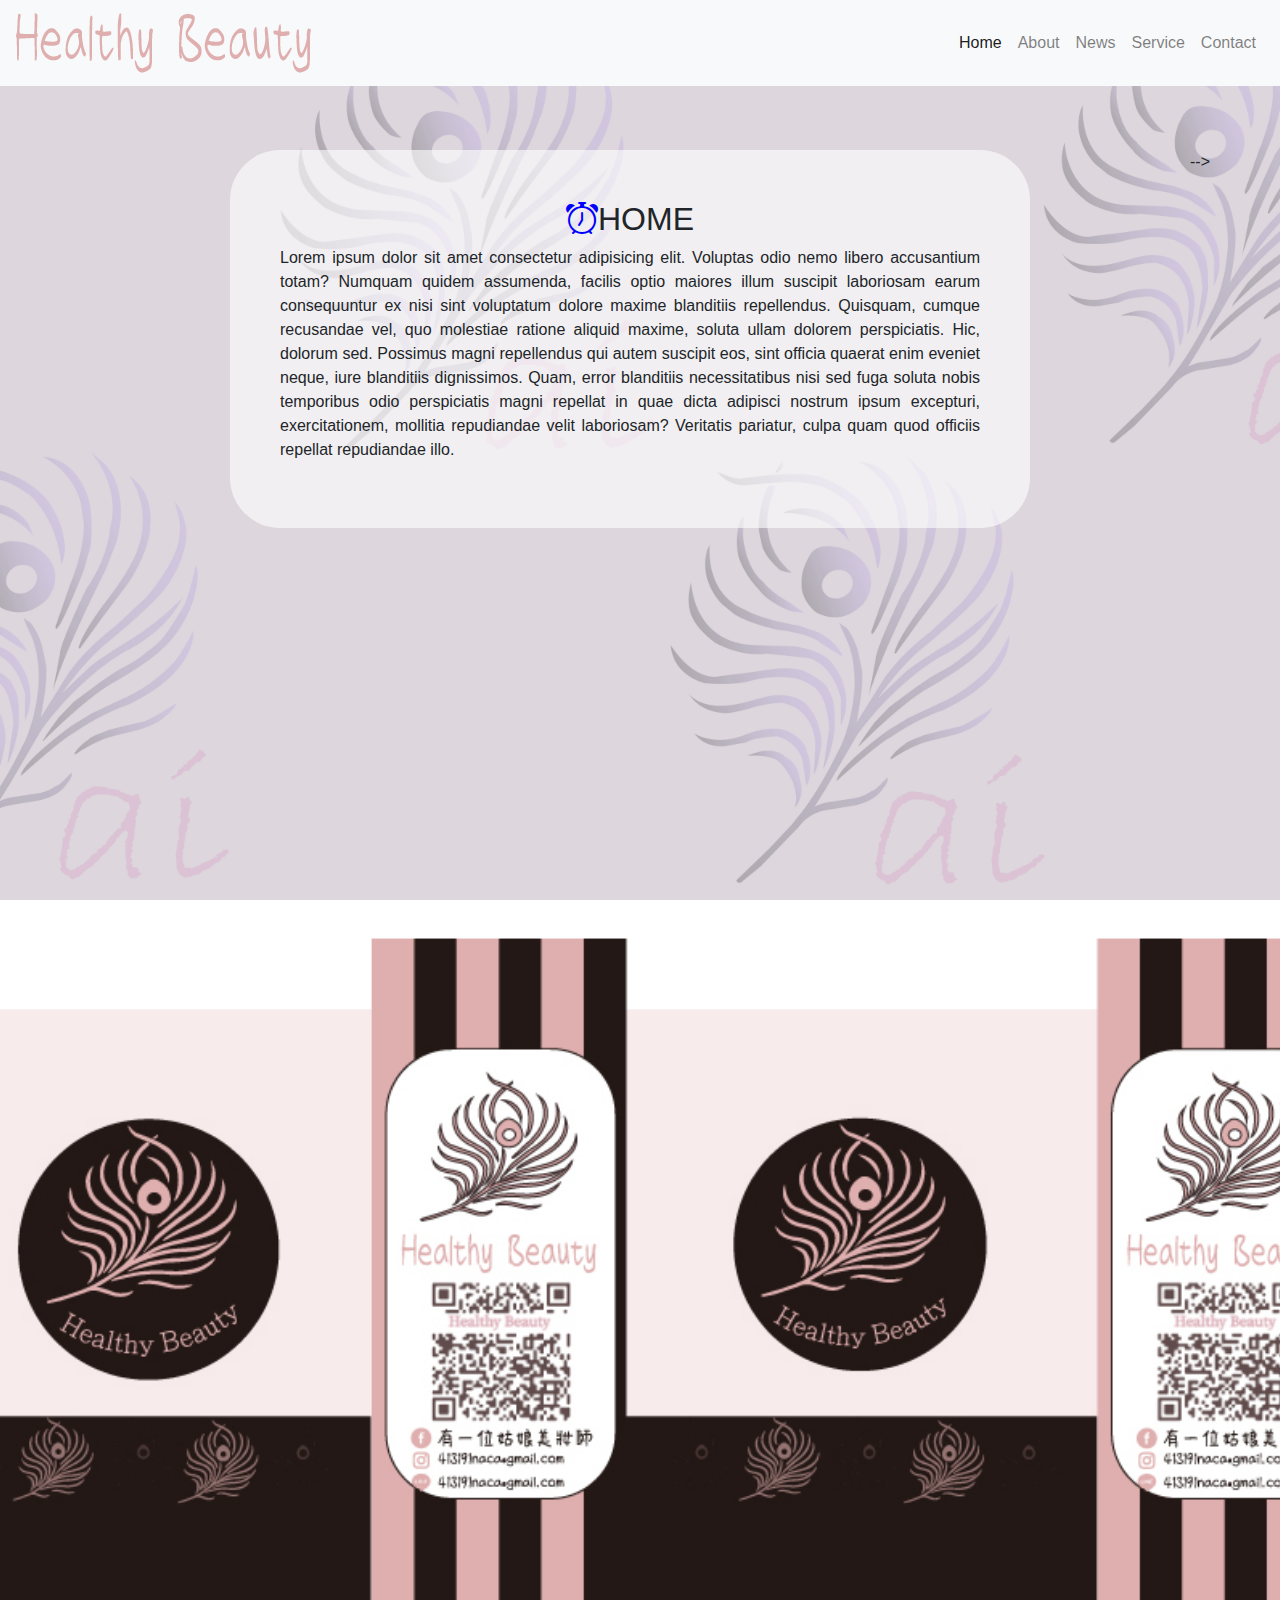
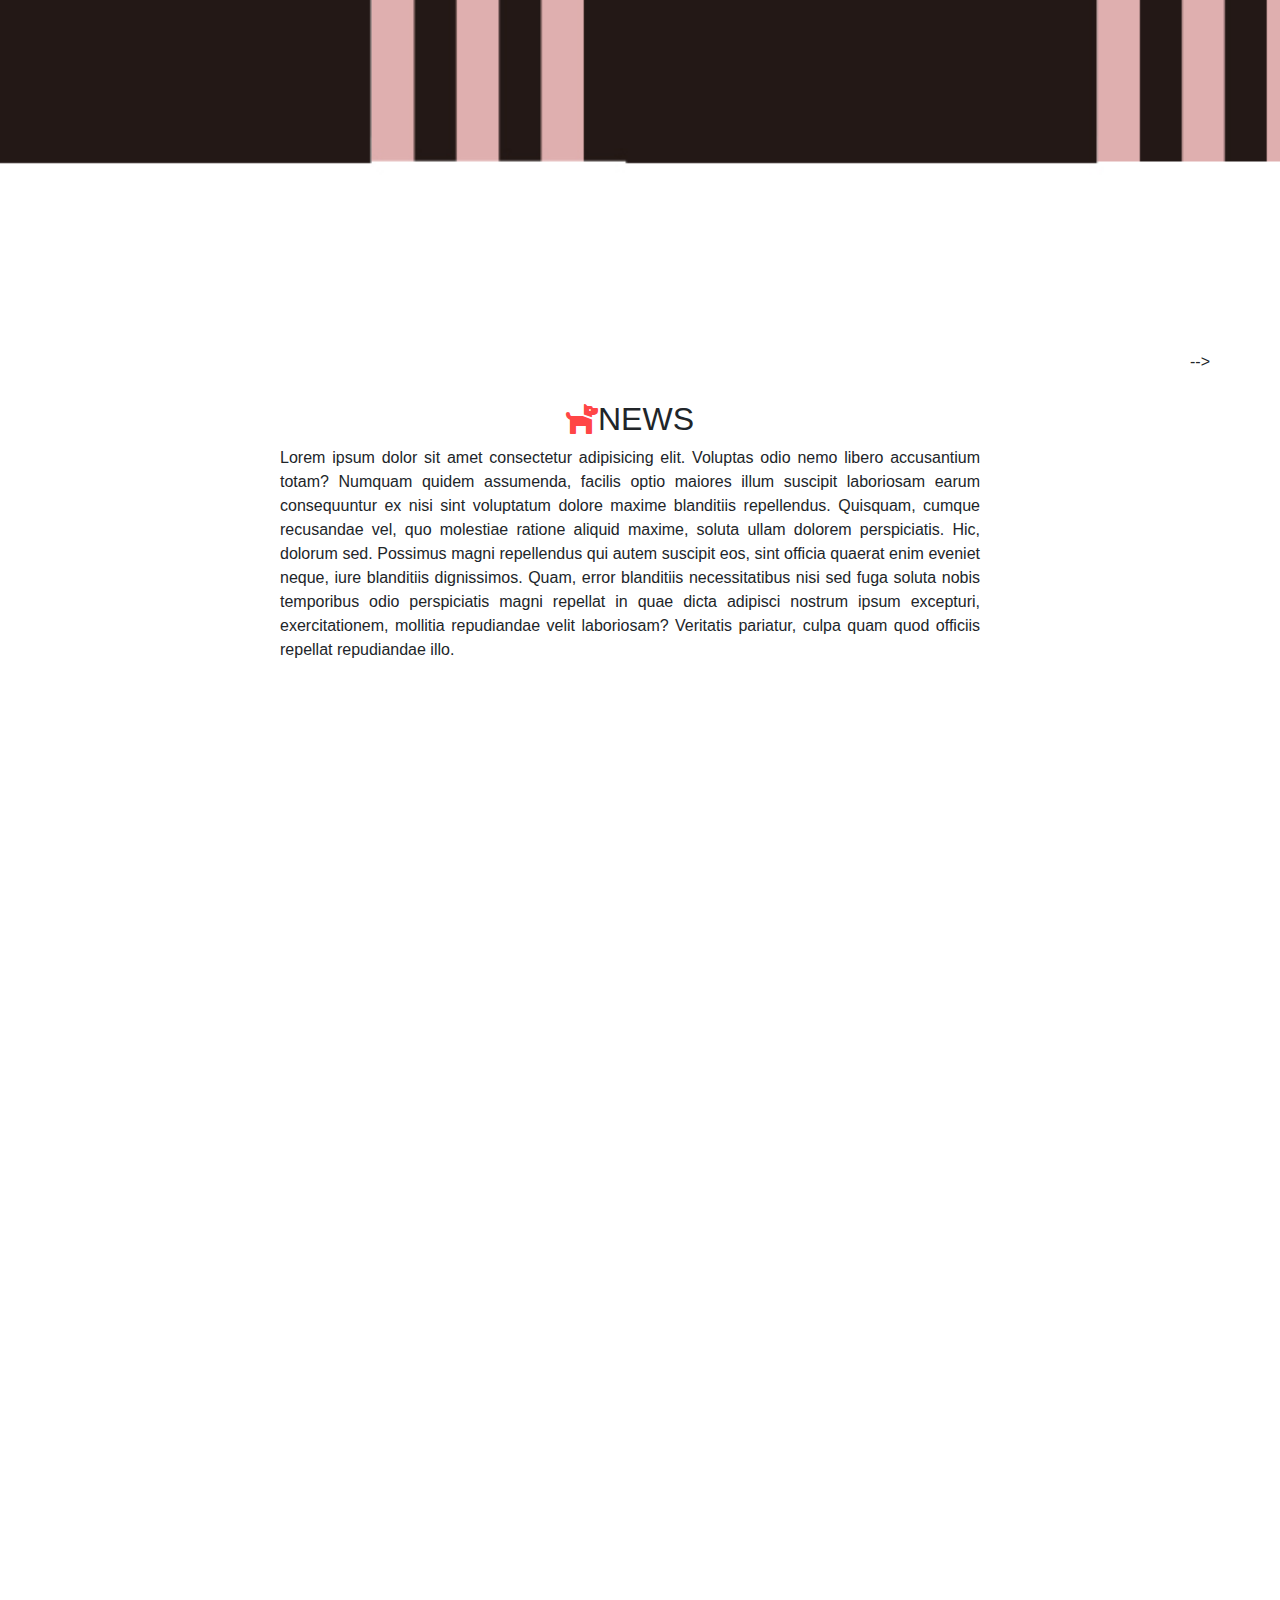
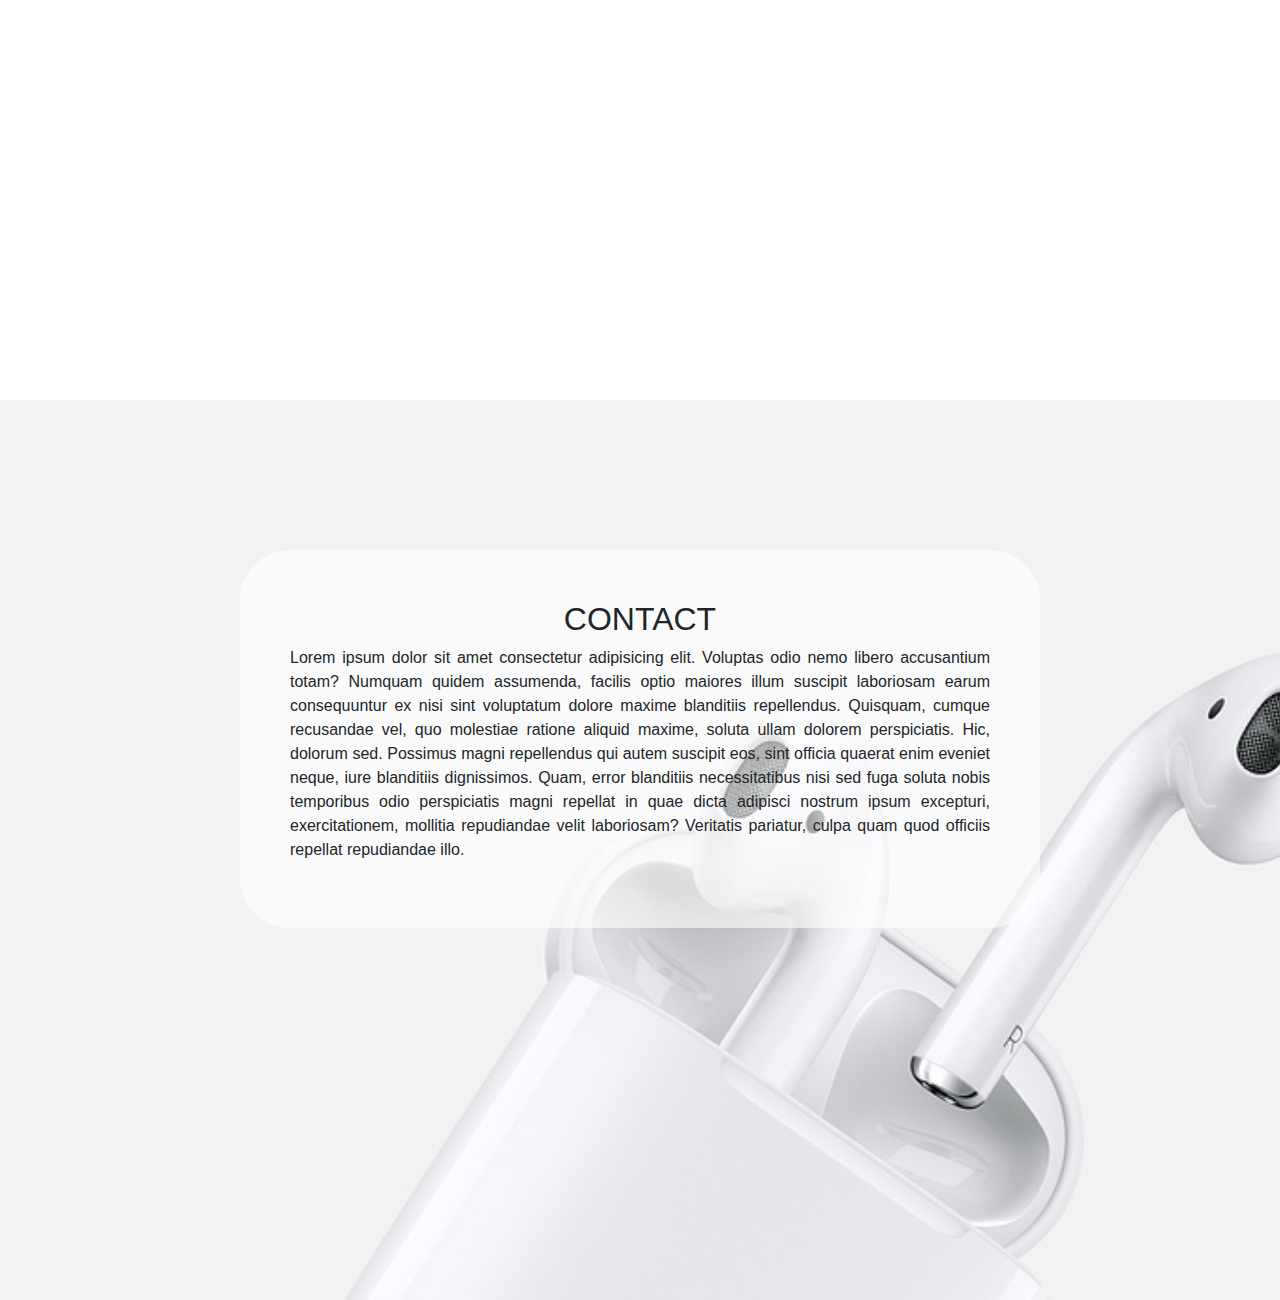
==== index.html @ b9fa12f3 "20240617v1" ====
<!DOCTYPE html>
<html lang="en">

<head>
    <meta charset="UTF-8">
    <meta name="viewport" content="width=device-width, initial-scale=1.0">
    <meta http-equiv="X-UA-Compatible" content="ie=edge">
    <title>Document</title>
    <link rel="stylesheet" href="./css/bootstrap-4.0.0.css">
    <!-- bs icon -->
    <link rel="stylesheet" href="https://cdn.jsdelivr.net/npm/bootstrap-icons@1.11.3/font/bootstrap-icons.min.css">
    <!-- fontawesome icon -->
    <link rel="stylesheet" href="./fontawesome-free-5.7.2-web/css/all.css">
    <link rel="stylesheet" href="./css/index.css">
</head>

<body>
    <!-- 導覽列 -->
    <nav class="navbar navbar-expand-lg navbar-light bg-light fixed-top">
        <a class="navbar-brand js-scroll-trigger" href="#home">
            <img src="./images/logo.png" alt="">
        </a>
        <button class="navbar-toggler" type="button" data-toggle="collapse" data-target="#navbarNav" aria-controls="navbarNav" aria-expanded="false"
            aria-label="Toggle navigation">
            <span class="navbar-toggler-icon"></span>
        </button>
        <div class="collapse navbar-collapse" id="navbarNav">
            <!-- 
                mr-auto(靠左=>預設值)
                ml-auto(靠右)
                mx-auto(置中)
             -->
            <ul class="navbar-nav ml-auto">
                <li class="nav-item active">
                    <a class="nav-link js-scroll-trigger" href="#home">Home <span class="sr-only">(current)</span></a>
                </li>
                <li class="nav-item">
                    <a class="nav-link js-scroll-trigger" href="#about">About</a>
                </li>
                <li class="nav-item">
                    <a class="nav-link js-scroll-trigger" href="#news">News</a>
                </li>
                <li class="nav-item">
                    <a class="nav-link js-scroll-trigger" href="#service">Service</a>
                </li>
                <li class="nav-item">
                    <a class="nav-link js-scroll-trigger" href="#contact">Contact</a>
                </li>
            </ul>
        </div>
    </nav>

    <!-- 選單各區內容 -->
    <!-- HOME -->
    <section id="home">
        <div class="container">
            <div class="row">
                <div class="txt-bg">
                    <h2><i class="bi bi-alarm"></i>HOME</h2>
                    <p>Lorem ipsum dolor sit amet consectetur adipisicing elit. Voluptas odio nemo libero accusantium totam?
                        Numquam quidem assumenda, facilis optio maiores illum suscipit laboriosam earum consequuntur ex nisi
                        sint voluptatum dolore maxime blanditiis repellendus. Quisquam, cumque recusandae vel, quo molestiae
                        ratione aliquid maxime, soluta ullam dolorem perspiciatis. Hic, dolorum sed. Possimus magni repellendus
                        qui autem suscipit eos, sint officia quaerat enim eveniet neque, iure blanditiis dignissimos. Quam,
                        error blanditiis necessitatibus nisi sed fuga soluta nobis temporibus odio perspiciatis magni repellat
                        in quae dicta adipisci nostrum ipsum excepturi, exercitationem, mollitia repudiandae velit laboriosam?
                        Veritatis pariatur, culpa quam quod officiis repellat repudiandae illo.</p>
                </div> -->
            </div>
        </div>
    </section>
    <!-- ABOUT -->
    <section id="about">
        <div class="imgbox">
            <img src="./img/p1.jpg" alt="">
        </div>
        <div class="container">
            <div class="row">
                <!--div class="txt-bg">
                    <h2>about<i class="bi bi-umbrella"></i>ABOUT</h2>
                    <p>Lorem ipsum dolor sit amet consectetur adipisicing elit. Voluptas odio nemo libero accusantium totam? Numquam quidem assumenda, facilis optio maiores illum suscipit laboriosam earum consequuntur ex nisi sint voluptatum dolore maxime blanditiis repellendus. Quisquam, cumque recusandae vel, quo molestiae ratione aliquid maxime, soluta ullam dolorem perspiciatis. Hic, dolorum sed. Possimus magni repellendus qui autem suscipit eos, sint officia quaerat enim eveniet neque, iure blanditiis dignissimos. Quam, error blanditiis necessitatibus nisi sed fuga soluta nobis temporibus odio perspiciatis magni repellat in quae dicta adipisci nostrum ipsum excepturi, exercitationem, mollitia repudiandae velit laboriosam? Veritatis pariatur, culpa quam quod officiis repellat repudiandae illo.</p>
                </div> -->
            </div>
        </div>
    </section>
    <!-- NEWS -->
    <section id="news">
        <div class="container">
            <div class="row">
                <!-- 行內樣式 -->
                <div class="txt-bg">
                    <h2><i class="fas fa-dog" style="color: rgb(255, 70, 70);"></i>NEWS</h2>
                    <p>Lorem ipsum dolor sit amet consectetur adipisicing elit. Voluptas odio nemo libero accusantium totam?
                        Numquam quidem assumenda, facilis optio maiores illum suscipit laboriosam earum consequuntur ex nisi
                        sint voluptatum dolore maxime blanditiis repellendus. Quisquam, cumque recusandae vel, quo molestiae
                        ratione aliquid maxime, soluta ullam dolorem perspiciatis. Hic, dolorum sed. Possimus magni repellendus
                        qui autem suscipit eos, sint officia quaerat enim eveniet neque, iure blanditiis dignissimos. Quam,
                        error blanditiis necessitatibus nisi sed fuga soluta nobis temporibus odio perspiciatis magni repellat
                        in quae dicta adipisci nostrum ipsum excepturi, exercitationem, mollitia repudiandae velit laboriosam?
                        Veritatis pariatur, culpa quam quod officiis repellat repudiandae illo.</p>
                </div> -->
            </div>
        </div>
    </section>
    <!-- SERVICE -->
    <section id="Service">
        <div class="imgbox">
            <img src="./img/p3.jpg" alt="">
        </div>
        <div class="container">
            <div class="row">
                 <!--div class="txt-bg">
                    <h2>about<i class="bi bi-umbrella"></i>ABOUT</h2>
                    <p>Lorem ipsum dolor sit amet consectetur adipisicing elit. Voluptas odio nemo libero accusantium totam? Numquam quidem assumenda, facilis optio maiores illum suscipit laboriosam earum consequuntur ex nisi sint voluptatum dolore maxime blanditiis repellendus. Quisquam, cumque recusandae vel, quo molestiae ratione aliquid maxime, soluta ullam dolorem perspiciatis. Hic, dolorum sed. Possimus magni repellendus qui autem suscipit eos, sint officia quaerat enim eveniet neque, iure blanditiis dignissimos. Quam, error blanditiis necessitatibus nisi sed fuga soluta nobis temporibus odio perspiciatis magni repellat in quae dicta adipisci nostrum ipsum excepturi, exercitationem, mollitia repudiandae velit laboriosam? Veritatis pariatur, culpa quam quod officiis repellat repudiandae illo.</p>
                </div> -->
            </div>
        </div>
    </section>
    <!--CONTACT -->
                <section id="contact">
                    <div class="container">
                        <div class="row">
                            <div class="txt-bg">
                                <h2>CONTACT</h2>
                                <p>Lorem ipsum dolor sit amet consectetur adipisicing elit. Voluptas odio nemo libero accusantium
                                    totam? Numquam quidem assumenda, facilis optio maiores illum suscipit laboriosam earum
                                    consequuntur ex nisi sint voluptatum dolore maxime blanditiis repellendus. Quisquam,
                                    cumque recusandae vel, quo molestiae ratione aliquid maxime, soluta ullam dolorem perspiciatis.
                                    Hic, dolorum sed. Possimus magni repellendus qui autem suscipit eos, sint officia quaerat
                                    enim eveniet neque, iure blanditiis dignissimos. Quam, error blanditiis necessitatibus
                                    nisi sed fuga soluta nobis temporibus odio perspiciatis magni repellat in quae dicta
                                    adipisci nostrum ipsum excepturi, exercitationem, mollitia repudiandae velit laboriosam?
                                    Veritatis pariatur, culpa quam quod officiis repellat repudiandae illo.</p>
                            </div>
                        </div>
                    </div>
                </section>




                <!-- jQuery主程式 -->
                <script src="./js/jquery-3.2.1.min.js"></script>
                <!-- 捲動主程式 -->
                <script src="./js/freelancer.min.js"></script>
                <!-- 轉場主程式 -->
                <script src="./js/jquery.easing.min.js"></script>

                <!-- bs主程式 -->
                <script src="./js/bootstrap-4.0.0.js"></script>
                <script src="./js/popper.min.js"></script>

</body>

</html>
---- fontawesome-free-5.7.2-web/css/all.css ----
.fa,
.fas,
.far,
.fal,
.fab {
  -moz-osx-font-smoothing: grayscale;
  -webkit-font-smoothing: antialiased;
  display: inline-block;
  font-style: normal;
  font-variant: normal;
  text-rendering: auto;
  line-height: 1; }

.fa-lg {
  font-size: 1.33333em;
  line-height: 0.75em;
  vertical-align: -.0667em; }

.fa-xs {
  font-size: .75em; }

.fa-sm {
  font-size: .875em; }

.fa-1x {
  font-size: 1em; }

.fa-2x {
  font-size: 2em; }

.fa-3x {
  font-size: 3em; }

.fa-4x {
  font-size: 4em; }

.fa-5x {
  font-size: 5em; }

.fa-6x {
  font-size: 6em; }

.fa-7x {
  font-size: 7em; }

.fa-8x {
  font-size: 8em; }

.fa-9x {
  font-size: 9em; }

.fa-10x {
  font-size: 10em; }

.fa-fw {
  text-align: center;
  width: 1.25em; }

.fa-ul {
  list-style-type: none;
  margin-left: 2.5em;
  padding-left: 0; }
  .fa-ul > li {
    position: relative; }

.fa-li {
  left: -2em;
  position: absolute;
  text-align: center;
  width: 2em;
  line-height: inherit; }

.fa-border {
  border: solid 0.08em #eee;
  border-radius: .1em;
  padding: .2em .25em .15em; }

.fa-pull-left {
  float: left; }

.fa-pull-right {
  float: right; }

.fa.fa-pull-left,
.fas.fa-pull-left,
.far.fa-pull-left,
.fal.fa-pull-left,
.fab.fa-pull-left {
  margin-right: .3em; }

.fa.fa-pull-right,
.fas.fa-pull-right,
.far.fa-pull-right,
.fal.fa-pull-right,
.fab.fa-pull-right {
  margin-left: .3em; }

.fa-spin {
  -webkit-animation: fa-spin 2s infinite linear;
          animation: fa-spin 2s infinite linear; }

.fa-pulse {
  -webkit-animation: fa-spin 1s infinite steps(8);
          animation: fa-spin 1s infinite steps(8); }

@-webkit-keyframes fa-spin {
  0% {
    -webkit-transform: rotate(0deg);
            transform: rotate(0deg); }
  100% {
    -webkit-transform: rotate(360deg);
            transform: rotate(360deg); } }

@keyframes fa-spin {
  0% {
    -webkit-transform: rotate(0deg);
            transform: rotate(0deg); }
  100% {
    -webkit-transform: rotate(360deg);
            transform: rotate(360deg); } }

.fa-rotate-90 {
  -ms-filter: "progid:DXImageTransform.Microsoft.BasicImage(rotation=1)";
  -webkit-transform: rotate(90deg);
          transform: rotate(90deg); }

.fa-rotate-180 {
  -ms-filter: "progid:DXImageTransform.Microsoft.BasicImage(rotation=2)";
  -webkit-transform: rotate(180deg);
          transform: rotate(180deg); }

.fa-rotate-270 {
  -ms-filter: "progid:DXImageTransform.Microsoft.BasicImage(rotation=3)";
  -webkit-transform: rotate(270deg);
          transform: rotate(270deg); }

.fa-flip-horizontal {
  -ms-filter: "progid:DXImageTransform.Microsoft.BasicImage(rotation=0, mirror=1)";
  -webkit-transform: scale(-1, 1);
          transform: scale(-1, 1); }

.fa-flip-vertical {
  -ms-filter: "progid:DXImageTransform.Microsoft.BasicImage(rotation=2, mirror=1)";
  -webkit-transform: scale(1, -1);
          transform: scale(1, -1); }

.fa-flip-both, .fa-flip-horizontal.fa-flip-vertical {
  -ms-filter: "progid:DXImageTransform.Microsoft.BasicImage(rotation=2, mirror=1)";
  -webkit-transform: scale(-1, -1);
          transform: scale(-1, -1); }

:root .fa-rotate-90,
:root .fa-rotate-180,
:root .fa-rotate-270,
:root .fa-flip-horizontal,
:root .fa-flip-vertical,
:root .fa-flip-both {
  -webkit-filter: none;
          filter: none; }

.fa-stack {
  display: inline-block;
  height: 2em;
  line-height: 2em;
  position: relative;
  vertical-align: middle;
  width: 2.5em; }

.fa-stack-1x,
.fa-stack-2x {
  left: 0;
  position: absolute;
  text-align: center;
  width: 100%; }

.fa-stack-1x {
  line-height: inherit; }

.fa-stack-2x {
  font-size: 2em; }

.fa-inverse {
  color: #fff; }

/* Font Awesome uses the Unicode Private Use Area (PUA) to ensure screen
readers do not read off random characters that represent icons */
.fa-500px:before {
  content: "\f26e"; }

.fa-accessible-icon:before {
  content: "\f368"; }

.fa-accusoft:before {
  content: "\f369"; }

.fa-acquisitions-incorporated:before {
  content: "\f6af"; }

.fa-ad:before {
  content: "\f641"; }

.fa-address-book:before {
  content: "\f2b9"; }

.fa-address-card:before {
  content: "\f2bb"; }

.fa-adjust:before {
  content: "\f042"; }

.fa-adn:before {
  content: "\f170"; }

.fa-adobe:before {
  content: "\f778"; }

.fa-adversal:before {
  content: "\f36a"; }

.fa-affiliatetheme:before {
  content: "\f36b"; }

.fa-air-freshener:before {
  content: "\f5d0"; }

.fa-algolia:before {
  content: "\f36c"; }

.fa-align-center:before {
  content: "\f037"; }

.fa-align-justify:before {
  content: "\f039"; }

.fa-align-left:before {
  content: "\f036"; }

.fa-align-right:before {
  content: "\f038"; }

.fa-alipay:before {
  content: "\f642"; }

.fa-allergies:before {
  content: "\f461"; }

.fa-amazon:before {
  content: "\f270"; }

.fa-amazon-pay:before {
  content: "\f42c"; }

.fa-ambulance:before {
  content: "\f0f9"; }

.fa-american-sign-language-interpreting:before {
  content: "\f2a3"; }

.fa-amilia:before {
  content: "\f36d"; }

.fa-anchor:before {
  content: "\f13d"; }

.fa-android:before {
  content: "\f17b"; }

.fa-angellist:before {
  content: "\f209"; }

.fa-angle-double-down:before {
  content: "\f103"; }

.fa-angle-double-left:before {
  content: "\f100"; }

.fa-angle-double-right:before {
  content: "\f101"; }

.fa-angle-double-up:before {
  content: "\f102"; }

.fa-angle-down:before {
  content: "\f107"; }

.fa-angle-left:before {
  content: "\f104"; }

.fa-angle-right:before {
  content: "\f105"; }

.fa-angle-up:before {
  content: "\f106"; }

.fa-angry:before {
  content: "\f556"; }

.fa-angrycreative:before {
  content: "\f36e"; }

.fa-angular:before {
  content: "\f420"; }

.fa-ankh:before {
  content: "\f644"; }

.fa-app-store:before {
  content: "\f36f"; }

.fa-app-store-ios:before {
  content: "\f370"; }

.fa-apper:before {
  content: "\f371"; }

.fa-apple:before {
  content: "\f179"; }

.fa-apple-alt:before {
  content: "\f5d1"; }

.fa-apple-pay:before {
  content: "\f415"; }

.fa-archive:before {
  content: "\f187"; }

.fa-archway:before {
  content: "\f557"; }

.fa-arrow-alt-circle-down:before {
  content: "\f358"; }

.fa-arrow-alt-circle-left:before {
  content: "\f359"; }

.fa-arrow-alt-circle-right:before {
  content: "\f35a"; }

.fa-arrow-alt-circle-up:before {
  content: "\f35b"; }

.fa-arrow-circle-down:before {
  content: "\f0ab"; }

.fa-arrow-circle-left:before {
  content: "\f0a8"; }

.fa-arrow-circle-right:before {
  content: "\f0a9"; }

.fa-arrow-circle-up:before {
  content: "\f0aa"; }

.fa-arrow-down:before {
  content: "\f063"; }

.fa-arrow-left:before {
  content: "\f060"; }

.fa-arrow-right:before {
  content: "\f061"; }

.fa-arrow-up:before {
  content: "\f062"; }

.fa-arrows-alt:before {
  content: "\f0b2"; }

.fa-arrows-alt-h:before {
  content: "\f337"; }

.fa-arrows-alt-v:before {
  content: "\f338"; }

.fa-artstation:before {
  content: "\f77a"; }

.fa-assistive-listening-systems:before {
  content: "\f2a2"; }

.fa-asterisk:before {
  content: "\f069"; }

.fa-asymmetrik:before {
  content: "\f372"; }

.fa-at:before {
  content: "\f1fa"; }

.fa-atlas:before {
  content: "\f558"; }

.fa-atlassian:before {
  content: "\f77b"; }

.fa-atom:before {
  content: "\f5d2"; }

.fa-audible:before {
  content: "\f373"; }

.fa-audio-description:before {
  content: "\f29e"; }

.fa-autoprefixer:before {
  content: "\f41c"; }

.fa-avianex:before {
  content: "\f374"; }

.fa-aviato:before {
  content: "\f421"; }

.fa-award:before {
  content: "\f559"; }

.fa-aws:before {
  content: "\f375"; }

.fa-baby:before {
  content: "\f77c"; }

.fa-baby-carriage:before {
  content: "\f77d"; }

.fa-backspace:before {
  content: "\f55a"; }

.fa-backward:before {
  content: "\f04a"; }

.fa-bacon:before {
  content: "\f7e5"; }

.fa-balance-scale:before {
  content: "\f24e"; }

.fa-ban:before {
  content: "\f05e"; }

.fa-band-aid:before {
  content: "\f462"; }

.fa-bandcamp:before {
  content: "\f2d5"; }

.fa-barcode:before {
  content: "\f02a"; }

.fa-bars:before {
  content: "\f0c9"; }

.fa-baseball-ball:before {
  content: "\f433"; }

.fa-basketball-ball:before {
  content: "\f434"; }

.fa-bath:before {
  content: "\f2cd"; }

.fa-battery-empty:before {
  content: "\f244"; }

.fa-battery-full:before {
  content: "\f240"; }

.fa-battery-half:before {
  content: "\f242"; }

.fa-battery-quarter:before {
  content: "\f243"; }

.fa-battery-three-quarters:before {
  content: "\f241"; }

.fa-bed:before {
  content: "\f236"; }

.fa-beer:before {
  content: "\f0fc"; }

.fa-behance:before {
  content: "\f1b4"; }

.fa-behance-square:before {
  content: "\f1b5"; }

.fa-bell:before {
  content: "\f0f3"; }

.fa-bell-slash:before {
  content: "\f1f6"; }

.fa-bezier-curve:before {
  content: "\f55b"; }

.fa-bible:before {
  content: "\f647"; }

.fa-bicycle:before {
  content: "\f206"; }

.fa-bimobject:before {
  content: "\f378"; }

.fa-binoculars:before {
  content: "\f1e5"; }

.fa-biohazard:before {
  content: "\f780"; }

.fa-birthday-cake:before {
  content: "\f1fd"; }

.fa-bitbucket:before {
  content: "\f171"; }

.fa-bitcoin:before {
  content: "\f379"; }

.fa-bity:before {
  content: "\f37a"; }

.fa-black-tie:before {
  content: "\f27e"; }

.fa-blackberry:before {
  content: "\f37b"; }

.fa-blender:before {
  content: "\f517"; }

.fa-blender-phone:before {
  content: "\f6b6"; }

.fa-blind:before {
  content: "\f29d"; }

.fa-blog:before {
  content: "\f781"; }

.fa-blogger:before {
  content: "\f37c"; }

.fa-blogger-b:before {
  content: "\f37d"; }

.fa-bluetooth:before {
  content: "\f293"; }

.fa-bluetooth-b:before {
  content: "\f294"; }

.fa-bold:before {
  content: "\f032"; }

.fa-bolt:before {
  content: "\f0e7"; }

.fa-bomb:before {
  content: "\f1e2"; }

.fa-bone:before {
  content: "\f5d7"; }

.fa-bong:before {
  content: "\f55c"; }

.fa-book:before {
  content: "\f02d"; }

.fa-book-dead:before {
  content: "\f6b7"; }

.fa-book-medical:before {
  content: "\f7e6"; }

.fa-book-open:before {
  content: "\f518"; }

.fa-book-reader:before {
  content: "\f5da"; }

.fa-bookmark:before {
  content: "\f02e"; }

.fa-bowling-ball:before {
  content: "\f436"; }

.fa-box:before {
  content: "\f466"; }

.fa-box-open:before {
  content: "\f49e"; }

.fa-boxes:before {
  content: "\f468"; }

.fa-braille:before {
  content: "\f2a1"; }

.fa-brain:before {
  content: "\f5dc"; }

.fa-bread-slice:before {
  content: "\f7ec"; }

.fa-briefcase:before {
  content: "\f0b1"; }

.fa-briefcase-medical:before {
  content: "\f469"; }

.fa-broadcast-tower:before {
  content: "\f519"; }

.fa-broom:before {
  content: "\f51a"; }

.fa-brush:before {
  content: "\f55d"; }

.fa-btc:before {
  content: "\f15a"; }

.fa-bug:before {
  content: "\f188"; }

.fa-building:before {
  content: "\f1ad"; }

.fa-bullhorn:before {
  content: "\f0a1"; }

.fa-bullseye:before {
  content: "\f140"; }

.fa-burn:before {
  content: "\f46a"; }

.fa-buromobelexperte:before {
  content: "\f37f"; }

.fa-bus:before {
  content: "\f207"; }

.fa-bus-alt:before {
  content: "\f55e"; }

.fa-business-time:before {
  content: "\f64a"; }

.fa-buysellads:before {
  content: "\f20d"; }

.fa-calculator:before {
  content: "\f1ec"; }

.fa-calendar:before {
  content: "\f133"; }

.fa-calendar-alt:before {
  content: "\f073"; }

.fa-calendar-check:before {
  content: "\f274"; }

.fa-calendar-day:before {
  content: "\f783"; }

.fa-calendar-minus:before {
  content: "\f272"; }

.fa-calendar-plus:before {
  content: "\f271"; }

.fa-calendar-times:before {
  content: "\f273"; }

.fa-calendar-week:before {
  content: "\f784"; }

.fa-camera:before {
  content: "\f030"; }

.fa-camera-retro:before {
  content: "\f083"; }

.fa-campground:before {
  content: "\f6bb"; }

.fa-canadian-maple-leaf:before {
  content: "\f785"; }

.fa-candy-cane:before {
  content: "\f786"; }

.fa-cannabis:before {
  content: "\f55f"; }

.fa-capsules:before {
  content: "\f46b"; }

.fa-car:before {
  content: "\f1b9"; }

.fa-car-alt:before {
  content: "\f5de"; }

.fa-car-battery:before {
  content: "\f5df"; }

.fa-car-crash:before {
  content: "\f5e1"; }

.fa-car-side:before {
  content: "\f5e4"; }

.fa-caret-down:before {
  content: "\f0d7"; }

.fa-caret-left:before {
  content: "\f0d9"; }

.fa-caret-right:before {
  content: "\f0da"; }

.fa-caret-square-down:before {
  content: "\f150"; }

.fa-caret-square-left:before {
  content: "\f191"; }

.fa-caret-square-right:before {
  content: "\f152"; }

.fa-caret-square-up:before {
  content: "\f151"; }

.fa-caret-up:before {
  content: "\f0d8"; }

.fa-carrot:before {
  content: "\f787"; }

.fa-cart-arrow-down:before {
  content: "\f218"; }

.fa-cart-plus:before {
  content: "\f217"; }

.fa-cash-register:before {
  content: "\f788"; }

.fa-cat:before {
  content: "\f6be"; }

.fa-cc-amazon-pay:before {
  content: "\f42d"; }

.fa-cc-amex:before {
  content: "\f1f3"; }

.fa-cc-apple-pay:before {
  content: "\f416"; }

.fa-cc-diners-club:before {
  content: "\f24c"; }

.fa-cc-discover:before {
  content: "\f1f2"; }

.fa-cc-jcb:before {
  content: "\f24b"; }

.fa-cc-mastercard:before {
  content: "\f1f1"; }

.fa-cc-paypal:before {
  content: "\f1f4"; }

.fa-cc-stripe:before {
  content: "\f1f5"; }

.fa-cc-visa:before {
  content: "\f1f0"; }

.fa-centercode:before {
  content: "\f380"; }

.fa-centos:before {
  content: "\f789"; }

.fa-certificate:before {
  content: "\f0a3"; }

.fa-chair:before {
  content: "\f6c0"; }

.fa-chalkboard:before {
  content: "\f51b"; }

.fa-chalkboard-teacher:before {
  content: "\f51c"; }

.fa-charging-station:before {
  content: "\f5e7"; }

.fa-chart-area:before {
  content: "\f1fe"; }

.fa-chart-bar:before {
  content: "\f080"; }

.fa-chart-line:before {
  content: "\f201"; }

.fa-chart-pie:before {
  content: "\f200"; }

.fa-check:before {
  content: "\f00c"; }

.fa-check-circle:before {
  content: "\f058"; }

.fa-check-double:before {
  content: "\f560"; }

.fa-check-square:before {
  content: "\f14a"; }

.fa-cheese:before {
  content: "\f7ef"; }

.fa-chess:before {
  content: "\f439"; }

.fa-chess-bishop:before {
  content: "\f43a"; }

.fa-chess-board:before {
  content: "\f43c"; }

.fa-chess-king:before {
  content: "\f43f"; }

.fa-chess-knight:before {
  content: "\f441"; }

.fa-chess-pawn:before {
  content: "\f443"; }

.fa-chess-queen:before {
  content: "\f445"; }

.fa-chess-rook:before {
  content: "\f447"; }

.fa-chevron-circle-down:before {
  content: "\f13a"; }

.fa-chevron-circle-left:before {
  content: "\f137"; }

.fa-chevron-circle-right:before {
  content: "\f138"; }

.fa-chevron-circle-up:before {
  content: "\f139"; }

.fa-chevron-down:before {
  content: "\f078"; }

.fa-chevron-left:before {
  content: "\f053"; }

.fa-chevron-right:before {
  content: "\f054"; }

.fa-chevron-up:before {
  content: "\f077"; }

.fa-child:before {
  content: "\f1ae"; }

.fa-chrome:before {
  content: "\f268"; }

.fa-church:before {
  content: "\f51d"; }

.fa-circle:before {
  content: "\f111"; }

.fa-circle-notch:before {
  content: "\f1ce"; }

.fa-city:before {
  content: "\f64f"; }

.fa-clinic-medical:before {
  content: "\f7f2"; }

.fa-clipboard:before {
  content: "\f328"; }

.fa-clipboard-check:before {
  content: "\f46c"; }

.fa-clipboard-list:before {
  content: "\f46d"; }

.fa-clock:before {
  content: "\f017"; }

.fa-clone:before {
  content: "\f24d"; }

.fa-closed-captioning:before {
  content: "\f20a"; }

.fa-cloud:before {
  content: "\f0c2"; }

.fa-cloud-download-alt:before {
  content: "\f381"; }

.fa-cloud-meatball:before {
  content: "\f73b"; }

.fa-cloud-moon:before {
  content: "\f6c3"; }

.fa-cloud-moon-rain:before {
  content: "\f73c"; }

.fa-cloud-rain:before {
  content: "\f73d"; }

.fa-cloud-showers-heavy:before {
  content: "\f740"; }

.fa-cloud-sun:before {
  content: "\f6c4"; }

.fa-cloud-sun-rain:before {
  content: "\f743"; }

.fa-cloud-upload-alt:before {
  content: "\f382"; }

.fa-cloudscale:before {
  content: "\f383"; }

.fa-cloudsmith:before {
  content: "\f384"; }

.fa-cloudversify:before {
  content: "\f385"; }

.fa-cocktail:before {
  content: "\f561"; }

.fa-code:before {
  content: "\f121"; }

.fa-code-branch:before {
  content: "\f126"; }

.fa-codepen:before {
  content: "\f1cb"; }

.fa-codiepie:before {
  content: "\f284"; }

.fa-coffee:before {
  content: "\f0f4"; }

.fa-cog:before {
  content: "\f013"; }

.fa-cogs:before {
  content: "\f085"; }

.fa-coins:before {
  content: "\f51e"; }

.fa-columns:before {
  content: "\f0db"; }

.fa-comment:before {
  content: "\f075"; }

.fa-comment-alt:before {
  content: "\f27a"; }

.fa-comment-dollar:before {
  content: "\f651"; }

.fa-comment-dots:before {
  content: "\f4ad"; }

.fa-comment-medical:before {
  content: "\f7f5"; }

.fa-comment-slash:before {
  content: "\f4b3"; }

.fa-comments:before {
  content: "\f086"; }

.fa-comments-dollar:before {
  content: "\f653"; }

.fa-compact-disc:before {
  content: "\f51f"; }

.fa-compass:before {
  content: "\f14e"; }

.fa-compress:before {
  content: "\f066"; }

.fa-compress-arrows-alt:before {
  content: "\f78c"; }

.fa-concierge-bell:before {
  content: "\f562"; }

.fa-confluence:before {
  content: "\f78d"; }

.fa-connectdevelop:before {
  content: "\f20e"; }

.fa-contao:before {
  content: "\f26d"; }

.fa-cookie:before {
  content: "\f563"; }

.fa-cookie-bite:before {
  content: "\f564"; }

.fa-copy:before {
  content: "\f0c5"; }

.fa-copyright:before {
  content: "\f1f9"; }

.fa-couch:before {
  content: "\f4b8"; }

.fa-cpanel:before {
  content: "\f388"; }

.fa-creative-commons:before {
  content: "\f25e"; }

.fa-creative-commons-by:before {
  content: "\f4e7"; }

.fa-creative-commons-nc:before {
  content: "\f4e8"; }

.fa-creative-commons-nc-eu:before {
  content: "\f4e9"; }

.fa-creative-commons-nc-jp:before {
  content: "\f4ea"; }

.fa-creative-commons-nd:before {
  content: "\f4eb"; }

.fa-creative-commons-pd:before {
  content: "\f4ec"; }

.fa-creative-commons-pd-alt:before {
  content: "\f4ed"; }

.fa-creative-commons-remix:before {
  content: "\f4ee"; }

.fa-creative-commons-sa:before {
  content: "\f4ef"; }

.fa-creative-commons-sampling:before {
  content: "\f4f0"; }

.fa-creative-commons-sampling-plus:before {
  content: "\f4f1"; }

.fa-creative-commons-share:before {
  content: "\f4f2"; }

.fa-creative-commons-zero:before {
  content: "\f4f3"; }

.fa-credit-card:before {
  content: "\f09d"; }

.fa-critical-role:before {
  content: "\f6c9"; }

.fa-crop:before {
  content: "\f125"; }

.fa-crop-alt:before {
  content: "\f565"; }

.fa-cross:before {
  content: "\f654"; }

.fa-crosshairs:before {
  content: "\f05b"; }

.fa-crow:before {
  content: "\f520"; }

.fa-crown:before {
  content: "\f521"; }

.fa-crutch:before {
  content: "\f7f7"; }

.fa-css3:before {
  content: "\f13c"; }

.fa-css3-alt:before {
  content: "\f38b"; }

.fa-cube:before {
  content: "\f1b2"; }

.fa-cubes:before {
  content: "\f1b3"; }

.fa-cut:before {
  content: "\f0c4"; }

.fa-cuttlefish:before {
  content: "\f38c"; }

.fa-d-and-d:before {
  content: "\f38d"; }

.fa-d-and-d-beyond:before {
  content: "\f6ca"; }

.fa-dashcube:before {
  content: "\f210"; }

.fa-database:before {
  content: "\f1c0"; }

.fa-deaf:before {
  content: "\f2a4"; }

.fa-delicious:before {
  content: "\f1a5"; }

.fa-democrat:before {
  content: "\f747"; }

.fa-deploydog:before {
  content: "\f38e"; }

.fa-deskpro:before {
  content: "\f38f"; }

.fa-desktop:before {
  content: "\f108"; }

.fa-dev:before {
  content: "\f6cc"; }

.fa-deviantart:before {
  content: "\f1bd"; }

.fa-dharmachakra:before {
  content: "\f655"; }

.fa-dhl:before {
  content: "\f790"; }

.fa-diagnoses:before {
  content: "\f470"; }

.fa-diaspora:before {
  content: "\f791"; }

.fa-dice:before {
  content: "\f522"; }

.fa-dice-d20:before {
  content: "\f6cf"; }

.fa-dice-d6:before {
  content: "\f6d1"; }

.fa-dice-five:before {
  content: "\f523"; }

.fa-dice-four:before {
  content: "\f524"; }

.fa-dice-one:before {
  content: "\f525"; }

.fa-dice-six:before {
  content: "\f526"; }

.fa-dice-three:before {
  content: "\f527"; }

.fa-dice-two:before {
  content: "\f528"; }

.fa-digg:before {
  content: "\f1a6"; }

.fa-digital-ocean:before {
  content: "\f391"; }

.fa-digital-tachograph:before {
  content: "\f566"; }

.fa-directions:before {
  content: "\f5eb"; }

.fa-discord:before {
  content: "\f392"; }

.fa-discourse:before {
  content: "\f393"; }

.fa-divide:before {
  content: "\f529"; }

.fa-dizzy:before {
  content: "\f567"; }

.fa-dna:before {
  content: "\f471"; }

.fa-dochub:before {
  content: "\f394"; }

.fa-docker:before {
  content: "\f395"; }

.fa-dog:before {
  content: "\f6d3"; }

.fa-dollar-sign:before {
  content: "\f155"; }

.fa-dolly:before {
  content: "\f472"; }

.fa-dolly-flatbed:before {
  content: "\f474"; }

.fa-donate:before {
  content: "\f4b9"; }

.fa-door-closed:before {
  content: "\f52a"; }

.fa-door-open:before {
  content: "\f52b"; }

.fa-dot-circle:before {
  content: "\f192"; }

.fa-dove:before {
  content: "\f4ba"; }

.fa-download:before {
  content: "\f019"; }

.fa-draft2digital:before {
  content: "\f396"; }

.fa-drafting-compass:before {
  content: "\f568"; }

.fa-dragon:before {
  content: "\f6d5"; }

.fa-draw-polygon:before {
  content: "\f5ee"; }

.fa-dribbble:before {
  content: "\f17d"; }

.fa-dribbble-square:before {
  content: "\f397"; }

.fa-dropbox:before {
  content: "\f16b"; }

.fa-drum:before {
  content: "\f569"; }

.fa-drum-steelpan:before {
  content: "\f56a"; }

.fa-drumstick-bite:before {
  content: "\f6d7"; }

.fa-drupal:before {
  content: "\f1a9"; }

.fa-dumbbell:before {
  content: "\f44b"; }

.fa-dumpster:before {
  content: "\f793"; }

.fa-dumpster-fire:before {
  content: "\f794"; }

.fa-dungeon:before {
  content: "\f6d9"; }

.fa-dyalog:before {
  content: "\f399"; }

.fa-earlybirds:before {
  content: "\f39a"; }

.fa-ebay:before {
  content: "\f4f4"; }

.fa-edge:before {
  content: "\f282"; }

.fa-edit:before {
  content: "\f044"; }

.fa-egg:before {
  content: "\f7fb"; }

.fa-eject:before {
  content: "\f052"; }

.fa-elementor:before {
  content: "\f430"; }

.fa-ellipsis-h:before {
  content: "\f141"; }

.fa-ellipsis-v:before {
  content: "\f142"; }

.fa-ello:before {
  content: "\f5f1"; }

.fa-ember:before {
  content: "\f423"; }

.fa-empire:before {
  content: "\f1d1"; }

.fa-envelope:before {
  content: "\f0e0"; }

.fa-envelope-open:before {
  content: "\f2b6"; }

.fa-envelope-open-text:before {
  content: "\f658"; }

.fa-envelope-square:before {
  content: "\f199"; }

.fa-envira:before {
  content: "\f299"; }

.fa-equals:before {
  content: "\f52c"; }

.fa-eraser:before {
  content: "\f12d"; }

.fa-erlang:before {
  content: "\f39d"; }

.fa-ethereum:before {
  content: "\f42e"; }

.fa-ethernet:before {
  content: "\f796"; }

.fa-etsy:before {
  content: "\f2d7"; }

.fa-euro-sign:before {
  content: "\f153"; }

.fa-exchange-alt:before {
  content: "\f362"; }

.fa-exclamation:before {
  content: "\f12a"; }

.fa-exclamation-circle:before {
  content: "\f06a"; }

.fa-exclamation-triangle:before {
  content: "\f071"; }

.fa-expand:before {
  content: "\f065"; }

.fa-expand-arrows-alt:before {
  content: "\f31e"; }

.fa-expeditedssl:before {
  content: "\f23e"; }

.fa-external-link-alt:before {
  content: "\f35d"; }

.fa-external-link-square-alt:before {
  content: "\f360"; }

.fa-eye:before {
  content: "\f06e"; }

.fa-eye-dropper:before {
  content: "\f1fb"; }

.fa-eye-slash:before {
  content: "\f070"; }

.fa-facebook:before {
  content: "\f09a"; }

.fa-facebook-f:before {
  content: "\f39e"; }

.fa-facebook-messenger:before {
  content: "\f39f"; }

.fa-facebook-square:before {
  content: "\f082"; }

.fa-fantasy-flight-games:before {
  content: "\f6dc"; }

.fa-fast-backward:before {
  content: "\f049"; }

.fa-fast-forward:before {
  content: "\f050"; }

.fa-fax:before {
  content: "\f1ac"; }

.fa-feather:before {
  content: "\f52d"; }

.fa-feather-alt:before {
  content: "\f56b"; }

.fa-fedex:before {
  content: "\f797"; }

.fa-fedora:before {
  content: "\f798"; }

.fa-female:before {
  content: "\f182"; }

.fa-fighter-jet:before {
  content: "\f0fb"; }

.fa-figma:before {
  content: "\f799"; }

.fa-file:before {
  content: "\f15b"; }

.fa-file-alt:before {
  content: "\f15c"; }

.fa-file-archive:before {
  content: "\f1c6"; }

.fa-file-audio:before {
  content: "\f1c7"; }

.fa-file-code:before {
  content: "\f1c9"; }

.fa-file-contract:before {
  content: "\f56c"; }

.fa-file-csv:before {
  content: "\f6dd"; }

.fa-file-download:before {
  content: "\f56d"; }

.fa-file-excel:before {
  content: "\f1c3"; }

.fa-file-export:before {
  content: "\f56e"; }

.fa-file-image:before {
  content: "\f1c5"; }

.fa-file-import:before {
  content: "\f56f"; }

.fa-file-invoice:before {
  content: "\f570"; }

.fa-file-invoice-dollar:before {
  content: "\f571"; }

.fa-file-medical:before {
  content: "\f477"; }

.fa-file-medical-alt:before {
  content: "\f478"; }

.fa-file-pdf:before {
  content: "\f1c1"; }

.fa-file-powerpoint:before {
  content: "\f1c4"; }

.fa-file-prescription:before {
  content: "\f572"; }

.fa-file-signature:before {
  content: "\f573"; }

.fa-file-upload:before {
  content: "\f574"; }

.fa-file-video:before {
  content: "\f1c8"; }

.fa-file-word:before {
  content: "\f1c2"; }

.fa-fill:before {
  content: "\f575"; }

.fa-fill-drip:before {
  content: "\f576"; }

.fa-film:before {
  content: "\f008"; }

.fa-filter:before {
  content: "\f0b0"; }

.fa-fingerprint:before {
  content: "\f577"; }

.fa-fire:before {
  content: "\f06d"; }

.fa-fire-alt:before {
  content: "\f7e4"; }

.fa-fire-extinguisher:before {
  content: "\f134"; }

.fa-firefox:before {
  content: "\f269"; }

.fa-first-aid:before {
  content: "\f479"; }

.fa-first-order:before {
  content: "\f2b0"; }

.fa-first-order-alt:before {
  content: "\f50a"; }

.fa-firstdraft:before {
  content: "\f3a1"; }

.fa-fish:before {
  content: "\f578"; }

.fa-fist-raised:before {
  content: "\f6de"; }

.fa-flag:before {
  content: "\f024"; }

.fa-flag-checkered:before {
  content: "\f11e"; }

.fa-flag-usa:before {
  content: "\f74d"; }

.fa-flask:before {
  content: "\f0c3"; }

.fa-flickr:before {
  content: "\f16e"; }

.fa-flipboard:before {
  content: "\f44d"; }

.fa-flushed:before {
  content: "\f579"; }

.fa-fly:before {
  content: "\f417"; }

.fa-folder:before {
  content: "\f07b"; }

.fa-folder-minus:before {
  content: "\f65d"; }

.fa-folder-open:before {
  content: "\f07c"; }

.fa-folder-plus:before {
  content: "\f65e"; }

.fa-font:before {
  content: "\f031"; }

.fa-font-awesome:before {
  content: "\f2b4"; }

.fa-font-awesome-alt:before {
  content: "\f35c"; }

.fa-font-awesome-flag:before {
  content: "\f425"; }

.fa-font-awesome-logo-full:before {
  content: "\f4e6"; }

.fa-fonticons:before {
  content: "\f280"; }

.fa-fonticons-fi:before {
  content: "\f3a2"; }

.fa-football-ball:before {
  content: "\f44e"; }

.fa-fort-awesome:before {
  content: "\f286"; }

.fa-fort-awesome-alt:before {
  content: "\f3a3"; }

.fa-forumbee:before {
  content: "\f211"; }

.fa-forward:before {
  content: "\f04e"; }

.fa-foursquare:before {
  content: "\f180"; }

.fa-free-code-camp:before {
  content: "\f2c5"; }

.fa-freebsd:before {
  content: "\f3a4"; }

.fa-frog:before {
  content: "\f52e"; }

.fa-frown:before {
  content: "\f119"; }

.fa-frown-open:before {
  content: "\f57a"; }

.fa-fulcrum:before {
  content: "\f50b"; }

.fa-funnel-dollar:before {
  content: "\f662"; }

.fa-futbol:before {
  content: "\f1e3"; }

.fa-galactic-republic:before {
  content: "\f50c"; }

.fa-galactic-senate:before {
  content: "\f50d"; }

.fa-gamepad:before {
  content: "\f11b"; }

.fa-gas-pump:before {
  content: "\f52f"; }

.fa-gavel:before {
  content: "\f0e3"; }

.fa-gem:before {
  content: "\f3a5"; }

.fa-genderless:before {
  content: "\f22d"; }

.fa-get-pocket:before {
  content: "\f265"; }

.fa-gg:before {
  content: "\f260"; }

.fa-gg-circle:before {
  content: "\f261"; }

.fa-ghost:before {
  content: "\f6e2"; }

.fa-gift:before {
  content: "\f06b"; }

.fa-gifts:before {
  content: "\f79c"; }

.fa-git:before {
  content: "\f1d3"; }

.fa-git-square:before {
  content: "\f1d2"; }

.fa-github:before {
  content: "\f09b"; }

.fa-github-alt:before {
  content: "\f113"; }

.fa-github-square:before {
  content: "\f092"; }

.fa-gitkraken:before {
  content: "\f3a6"; }

.fa-gitlab:before {
  content: "\f296"; }

.fa-gitter:before {
  content: "\f426"; }

.fa-glass-cheers:before {
  content: "\f79f"; }

.fa-glass-martini:before {
  content: "\f000"; }

.fa-glass-martini-alt:before {
  content: "\f57b"; }

.fa-glass-whiskey:before {
  content: "\f7a0"; }

.fa-glasses:before {
  content: "\f530"; }

.fa-glide:before {
  content: "\f2a5"; }

.fa-glide-g:before {
  content: "\f2a6"; }

.fa-globe:before {
  content: "\f0ac"; }

.fa-globe-africa:before {
  content: "\f57c"; }

.fa-globe-americas:before {
  content: "\f57d"; }

.fa-globe-asia:before {
  content: "\f57e"; }

.fa-globe-europe:before {
  content: "\f7a2"; }

.fa-gofore:before {
  content: "\f3a7"; }

.fa-golf-ball:before {
  content: "\f450"; }

.fa-goodreads:before {
  content: "\f3a8"; }

.fa-goodreads-g:before {
  content: "\f3a9"; }

.fa-google:before {
  content: "\f1a0"; }

.fa-google-drive:before {
  content: "\f3aa"; }

.fa-google-play:before {
  content: "\f3ab"; }

.fa-google-plus:before {
  content: "\f2b3"; }

.fa-google-plus-g:before {
  content: "\f0d5"; }

.fa-google-plus-square:before {
  content: "\f0d4"; }

.fa-google-wallet:before {
  content: "\f1ee"; }

.fa-gopuram:before {
  content: "\f664"; }

.fa-graduation-cap:before {
  content: "\f19d"; }

.fa-gratipay:before {
  content: "\f184"; }

.fa-grav:before {
  content: "\f2d6"; }

.fa-greater-than:before {
  content: "\f531"; }

.fa-greater-than-equal:before {
  content: "\f532"; }

.fa-grimace:before {
  content: "\f57f"; }

.fa-grin:before {
  content: "\f580"; }

.fa-grin-alt:before {
  content: "\f581"; }

.fa-grin-beam:before {
  content: "\f582"; }

.fa-grin-beam-sweat:before {
  content: "\f583"; }

.fa-grin-hearts:before {
  content: "\f584"; }

.fa-grin-squint:before {
  content: "\f585"; }

.fa-grin-squint-tears:before {
  content: "\f586"; }

.fa-grin-stars:before {
  content: "\f587"; }

.fa-grin-tears:before {
  content: "\f588"; }

.fa-grin-tongue:before {
  content: "\f589"; }

.fa-grin-tongue-squint:before {
  content: "\f58a"; }

.fa-grin-tongue-wink:before {
  content: "\f58b"; }

.fa-grin-wink:before {
  content: "\f58c"; }

.fa-grip-horizontal:before {
  content: "\f58d"; }

.fa-grip-lines:before {
  content: "\f7a4"; }

.fa-grip-lines-vertical:before {
  content: "\f7a5"; }

.fa-grip-vertical:before {
  content: "\f58e"; }

.fa-gripfire:before {
  content: "\f3ac"; }

.fa-grunt:before {
  content: "\f3ad"; }

.fa-guitar:before {
  content: "\f7a6"; }

.fa-gulp:before {
  content: "\f3ae"; }

.fa-h-square:before {
  content: "\f0fd"; }

.fa-hacker-news:before {
  content: "\f1d4"; }

.fa-hacker-news-square:before {
  content: "\f3af"; }

.fa-hackerrank:before {
  content: "\f5f7"; }

.fa-hamburger:before {
  content: "\f805"; }

.fa-hammer:before {
  content: "\f6e3"; }

.fa-hamsa:before {
  content: "\f665"; }

.fa-hand-holding:before {
  content: "\f4bd"; }

.fa-hand-holding-heart:before {
  content: "\f4be"; }

.fa-hand-holding-usd:before {
  content: "\f4c0"; }

.fa-hand-lizard:before {
  content: "\f258"; }

.fa-hand-middle-finger:before {
  content: "\f806"; }

.fa-hand-paper:before {
  content: "\f256"; }

.fa-hand-peace:before {
  content: "\f25b"; }

.fa-hand-point-down:before {
  content: "\f0a7"; }

.fa-hand-point-left:before {
  content: "\f0a5"; }

.fa-hand-point-right:before {
  content: "\f0a4"; }

.fa-hand-point-up:before {
  content: "\f0a6"; }

.fa-hand-pointer:before {
  content: "\f25a"; }

.fa-hand-rock:before {
  content: "\f255"; }

.fa-hand-scissors:before {
  content: "\f257"; }

.fa-hand-spock:before {
  content: "\f259"; }

.fa-hands:before {
  content: "\f4c2"; }

.fa-hands-helping:before {
  content: "\f4c4"; }

.fa-handshake:before {
  content: "\f2b5"; }

.fa-hanukiah:before {
  content: "\f6e6"; }

.fa-hard-hat:before {
  content: "\f807"; }

.fa-hashtag:before {
  content: "\f292"; }

.fa-hat-wizard:before {
  content: "\f6e8"; }

.fa-haykal:before {
  content: "\f666"; }

.fa-hdd:before {
  content: "\f0a0"; }

.fa-heading:before {
  content: "\f1dc"; }

.fa-headphones:before {
  content: "\f025"; }

.fa-headphones-alt:before {
  content: "\f58f"; }

.fa-headset:before {
  content: "\f590"; }

.fa-heart:before {
  content: "\f004"; }

.fa-heart-broken:before {
  content: "\f7a9"; }

.fa-heartbeat:before {
  content: "\f21e"; }

.fa-helicopter:before {
  content: "\f533"; }

.fa-highlighter:before {
  content: "\f591"; }

.fa-hiking:before {
  content: "\f6ec"; }

.fa-hippo:before {
  content: "\f6ed"; }

.fa-hips:before {
  content: "\f452"; }

.fa-hire-a-helper:before {
  content: "\f3b0"; }

.fa-history:before {
  content: "\f1da"; }

.fa-hockey-puck:before {
  content: "\f453"; }

.fa-holly-berry:before {
  content: "\f7aa"; }

.fa-home:before {
  content: "\f015"; }

.fa-hooli:before {
  content: "\f427"; }

.fa-hornbill:before {
  content: "\f592"; }

.fa-horse:before {
  content: "\f6f0"; }

.fa-horse-head:before {
  content: "\f7ab"; }

.fa-hospital:before {
  content: "\f0f8"; }

.fa-hospital-alt:before {
  content: "\f47d"; }

.fa-hospital-symbol:before {
  content: "\f47e"; }

.fa-hot-tub:before {
  content: "\f593"; }

.fa-hotdog:before {
  content: "\f80f"; }

.fa-hotel:before {
  content: "\f594"; }

.fa-hotjar:before {
  content: "\f3b1"; }

.fa-hourglass:before {
  content: "\f254"; }

.fa-hourglass-end:before {
  content: "\f253"; }

.fa-hourglass-half:before {
  content: "\f252"; }

.fa-hourglass-start:before {
  content: "\f251"; }

.fa-house-damage:before {
  content: "\f6f1"; }

.fa-houzz:before {
  content: "\f27c"; }

.fa-hryvnia:before {
  content: "\f6f2"; }

.fa-html5:before {
  content: "\f13b"; }

.fa-hubspot:before {
  content: "\f3b2"; }

.fa-i-cursor:before {
  content: "\f246"; }

.fa-ice-cream:before {
  content: "\f810"; }

.fa-icicles:before {
  content: "\f7ad"; }

.fa-id-badge:before {
  content: "\f2c1"; }

.fa-id-card:before {
  content: "\f2c2"; }

.fa-id-card-alt:before {
  content: "\f47f"; }

.fa-igloo:before {
  content: "\f7ae"; }

.fa-image:before {
  content: "\f03e"; }

.fa-images:before {
  content: "\f302"; }

.fa-imdb:before {
  content: "\f2d8"; }

.fa-inbox:before {
  content: "\f01c"; }

.fa-indent:before {
  content: "\f03c"; }

.fa-industry:before {
  content: "\f275"; }

.fa-infinity:before {
  content: "\f534"; }

.fa-info:before {
  content: "\f129"; }

.fa-info-circle:before {
  content: "\f05a"; }

.fa-instagram:before {
  content: "\f16d"; }

.fa-intercom:before {
  content: "\f7af"; }

.fa-internet-explorer:before {
  content: "\f26b"; }

.fa-invision:before {
  content: "\f7b0"; }

.fa-ioxhost:before {
  content: "\f208"; }

.fa-italic:before {
  content: "\f033"; }

.fa-itunes:before {
  content: "\f3b4"; }

.fa-itunes-note:before {
  content: "\f3b5"; }

.fa-java:before {
  content: "\f4e4"; }

.fa-jedi:before {
  content: "\f669"; }

.fa-jedi-order:before {
  content: "\f50e"; }

.fa-jenkins:before {
  content: "\f3b6"; }

.fa-jira:before {
  content: "\f7b1"; }

.fa-joget:before {
  content: "\f3b7"; }

.fa-joint:before {
  content: "\f595"; }

.fa-joomla:before {
  content: "\f1aa"; }

.fa-journal-whills:before {
  content: "\f66a"; }

.fa-js:before {
  content: "\f3b8"; }

.fa-js-square:before {
  content: "\f3b9"; }

.fa-jsfiddle:before {
  content: "\f1cc"; }

.fa-kaaba:before {
  content: "\f66b"; }

.fa-kaggle:before {
  content: "\f5fa"; }

.fa-key:before {
  content: "\f084"; }

.fa-keybase:before {
  content: "\f4f5"; }

.fa-keyboard:before {
  content: "\f11c"; }

.fa-keycdn:before {
  content: "\f3ba"; }

.fa-khanda:before {
  content: "\f66d"; }

.fa-kickstarter:before {
  content: "\f3bb"; }

.fa-kickstarter-k:before {
  content: "\f3bc"; }

.fa-kiss:before {
  content: "\f596"; }

.fa-kiss-beam:before {
  content: "\f597"; }

.fa-kiss-wink-heart:before {
  content: "\f598"; }

.fa-kiwi-bird:before {
  content: "\f535"; }

.fa-korvue:before {
  content: "\f42f"; }

.fa-landmark:before {
  content: "\f66f"; }

.fa-language:before {
  content: "\f1ab"; }

.fa-laptop:before {
  content: "\f109"; }

.fa-laptop-code:before {
  content: "\f5fc"; }

.fa-laptop-medical:before {
  content: "\f812"; }

.fa-laravel:before {
  content: "\f3bd"; }

.fa-lastfm:before {
  content: "\f202"; }

.fa-lastfm-square:before {
  content: "\f203"; }

.fa-laugh:before {
  content: "\f599"; }

.fa-laugh-beam:before {
  content: "\f59a"; }

.fa-laugh-squint:before {
  content: "\f59b"; }

.fa-laugh-wink:before {
  content: "\f59c"; }

.fa-layer-group:before {
  content: "\f5fd"; }

.fa-leaf:before {
  content: "\f06c"; }

.fa-leanpub:before {
  content: "\f212"; }

.fa-lemon:before {
  content: "\f094"; }

.fa-less:before {
  content: "\f41d"; }

.fa-less-than:before {
  content: "\f536"; }

.fa-less-than-equal:before {
  content: "\f537"; }

.fa-level-down-alt:before {
  content: "\f3be"; }

.fa-level-up-alt:before {
  content: "\f3bf"; }

.fa-life-ring:before {
  content: "\f1cd"; }

.fa-lightbulb:before {
  content: "\f0eb"; }

.fa-line:before {
  content: "\f3c0"; }

.fa-link:before {
  content: "\f0c1"; }

.fa-linkedin:before {
  content: "\f08c"; }

.fa-linkedin-in:before {
  content: "\f0e1"; }

.fa-linode:before {
  content: "\f2b8"; }

.fa-linux:before {
  content: "\f17c"; }

.fa-lira-sign:before {
  content: "\f195"; }

.fa-list:before {
  content: "\f03a"; }

.fa-list-alt:before {
  content: "\f022"; }

.fa-list-ol:before {
  content: "\f0cb"; }

.fa-list-ul:before {
  content: "\f0ca"; }

.fa-location-arrow:before {
  content: "\f124"; }

.fa-lock:before {
  content: "\f023"; }

.fa-lock-open:before {
  content: "\f3c1"; }

.fa-long-arrow-alt-down:before {
  content: "\f309"; }

.fa-long-arrow-alt-left:before {
  content: "\f30a"; }

.fa-long-arrow-alt-right:before {
  content: "\f30b"; }

.fa-long-arrow-alt-up:before {
  content: "\f30c"; }

.fa-low-vision:before {
  content: "\f2a8"; }

.fa-luggage-cart:before {
  content: "\f59d"; }

.fa-lyft:before {
  content: "\f3c3"; }

.fa-magento:before {
  content: "\f3c4"; }

.fa-magic:before {
  content: "\f0d0"; }

.fa-magnet:before {
  content: "\f076"; }

.fa-mail-bulk:before {
  content: "\f674"; }

.fa-mailchimp:before {
  content: "\f59e"; }

.fa-male:before {
  content: "\f183"; }

.fa-mandalorian:before {
  content: "\f50f"; }

.fa-map:before {
  content: "\f279"; }

.fa-map-marked:before {
  content: "\f59f"; }

.fa-map-marked-alt:before {
  content: "\f5a0"; }

.fa-map-marker:before {
  content: "\f041"; }

.fa-map-marker-alt:before {
  content: "\f3c5"; }

.fa-map-pin:before {
  content: "\f276"; }

.fa-map-signs:before {
  content: "\f277"; }

.fa-markdown:before {
  content: "\f60f"; }

.fa-marker:before {
  content: "\f5a1"; }

.fa-mars:before {
  content: "\f222"; }

.fa-mars-double:before {
  content: "\f227"; }

.fa-mars-stroke:before {
  content: "\f229"; }

.fa-mars-stroke-h:before {
  content: "\f22b"; }

.fa-mars-stroke-v:before {
  content: "\f22a"; }

.fa-mask:before {
  content: "\f6fa"; }

.fa-mastodon:before {
  content: "\f4f6"; }

.fa-maxcdn:before {
  content: "\f136"; }

.fa-medal:before {
  content: "\f5a2"; }

.fa-medapps:before {
  content: "\f3c6"; }

.fa-medium:before {
  content: "\f23a"; }

.fa-medium-m:before {
  content: "\f3c7"; }

.fa-medkit:before {
  content: "\f0fa"; }

.fa-medrt:before {
  content: "\f3c8"; }

.fa-meetup:before {
  content: "\f2e0"; }

.fa-megaport:before {
  content: "\f5a3"; }

.fa-meh:before {
  content: "\f11a"; }

.fa-meh-blank:before {
  content: "\f5a4"; }

.fa-meh-rolling-eyes:before {
  content: "\f5a5"; }

.fa-memory:before {
  content: "\f538"; }

.fa-mendeley:before {
  content: "\f7b3"; }

.fa-menorah:before {
  content: "\f676"; }

.fa-mercury:before {
  content: "\f223"; }

.fa-meteor:before {
  content: "\f753"; }

.fa-microchip:before {
  content: "\f2db"; }

.fa-microphone:before {
  content: "\f130"; }

.fa-microphone-alt:before {
  content: "\f3c9"; }

.fa-microphone-alt-slash:before {
  content: "\f539"; }

.fa-microphone-slash:before {
  content: "\f131"; }

.fa-microscope:before {
  content: "\f610"; }

.fa-microsoft:before {
  content: "\f3ca"; }

.fa-minus:before {
  content: "\f068"; }

.fa-minus-circle:before {
  content: "\f056"; }

.fa-minus-square:before {
  content: "\f146"; }

.fa-mitten:before {
  content: "\f7b5"; }

.fa-mix:before {
  content: "\f3cb"; }

.fa-mixcloud:before {
  content: "\f289"; }

.fa-mizuni:before {
  content: "\f3cc"; }

.fa-mobile:before {
  content: "\f10b"; }

.fa-mobile-alt:before {
  content: "\f3cd"; }

.fa-modx:before {
  content: "\f285"; }

.fa-monero:before {
  content: "\f3d0"; }

.fa-money-bill:before {
  content: "\f0d6"; }

.fa-money-bill-alt:before {
  content: "\f3d1"; }

.fa-money-bill-wave:before {
  content: "\f53a"; }

.fa-money-bill-wave-alt:before {
  content: "\f53b"; }

.fa-money-check:before {
  content: "\f53c"; }

.fa-money-check-alt:before {
  content: "\f53d"; }

.fa-monument:before {
  content: "\f5a6"; }

.fa-moon:before {
  content: "\f186"; }

.fa-mortar-pestle:before {
  content: "\f5a7"; }

.fa-mosque:before {
  content: "\f678"; }

.fa-motorcycle:before {
  content: "\f21c"; }

.fa-mountain:before {
  content: "\f6fc"; }

.fa-mouse-pointer:before {
  content: "\f245"; }

.fa-mug-hot:before {
  content: "\f7b6"; }

.fa-music:before {
  content: "\f001"; }

.fa-napster:before {
  content: "\f3d2"; }

.fa-neos:before {
  content: "\f612"; }

.fa-network-wired:before {
  content: "\f6ff"; }

.fa-neuter:before {
  content: "\f22c"; }

.fa-newspaper:before {
  content: "\f1ea"; }

.fa-nimblr:before {
  content: "\f5a8"; }

.fa-nintendo-switch:before {
  content: "\f418"; }

.fa-node:before {
  content: "\f419"; }

.fa-node-js:before {
  content: "\f3d3"; }

.fa-not-equal:before {
  content: "\f53e"; }

.fa-notes-medical:before {
  content: "\f481"; }

.fa-npm:before {
  content: "\f3d4"; }

.fa-ns8:before {
  content: "\f3d5"; }

.fa-nutritionix:before {
  content: "\f3d6"; }

.fa-object-group:before {
  content: "\f247"; }

.fa-object-ungroup:before {
  content: "\f248"; }

.fa-odnoklassniki:before {
  content: "\f263"; }

.fa-odnoklassniki-square:before {
  content: "\f264"; }

.fa-oil-can:before {
  content: "\f613"; }

.fa-old-republic:before {
  content: "\f510"; }

.fa-om:before {
  content: "\f679"; }

.fa-opencart:before {
  content: "\f23d"; }

.fa-openid:before {
  content: "\f19b"; }

.fa-opera:before {
  content: "\f26a"; }

.fa-optin-monster:before {
  content: "\f23c"; }

.fa-osi:before {
  content: "\f41a"; }

.fa-otter:before {
  content: "\f700"; }

.fa-outdent:before {
  content: "\f03b"; }

.fa-page4:before {
  content: "\f3d7"; }

.fa-pagelines:before {
  content: "\f18c"; }

.fa-pager:before {
  content: "\f815"; }

.fa-paint-brush:before {
  content: "\f1fc"; }

.fa-paint-roller:before {
  content: "\f5aa"; }

.fa-palette:before {
  content: "\f53f"; }

.fa-palfed:before {
  content: "\f3d8"; }

.fa-pallet:before {
  content: "\f482"; }

.fa-paper-plane:before {
  content: "\f1d8"; }

.fa-paperclip:before {
  content: "\f0c6"; }

.fa-parachute-box:before {
  content: "\f4cd"; }

.fa-paragraph:before {
  content: "\f1dd"; }

.fa-parking:before {
  content: "\f540"; }

.fa-passport:before {
  content: "\f5ab"; }

.fa-pastafarianism:before {
  content: "\f67b"; }

.fa-paste:before {
  content: "\f0ea"; }

.fa-patreon:before {
  content: "\f3d9"; }

.fa-pause:before {
  content: "\f04c"; }

.fa-pause-circle:before {
  content: "\f28b"; }

.fa-paw:before {
  content: "\f1b0"; }

.fa-paypal:before {
  content: "\f1ed"; }

.fa-peace:before {
  content: "\f67c"; }

.fa-pen:before {
  content: "\f304"; }

.fa-pen-alt:before {
  content: "\f305"; }

.fa-pen-fancy:before {
  content: "\f5ac"; }

.fa-pen-nib:before {
  content: "\f5ad"; }

.fa-pen-square:before {
  content: "\f14b"; }

.fa-pencil-alt:before {
  content: "\f303"; }

.fa-pencil-ruler:before {
  content: "\f5ae"; }

.fa-penny-arcade:before {
  content: "\f704"; }

.fa-people-carry:before {
  content: "\f4ce"; }

.fa-pepper-hot:before {
  content: "\f816"; }

.fa-percent:before {
  content: "\f295"; }

.fa-percentage:before {
  content: "\f541"; }

.fa-periscope:before {
  content: "\f3da"; }

.fa-person-booth:before {
  content: "\f756"; }

.fa-phabricator:before {
  content: "\f3db"; }

.fa-phoenix-framework:before {
  content: "\f3dc"; }

.fa-phoenix-squadron:before {
  content: "\f511"; }

.fa-phone:before {
  content: "\f095"; }

.fa-phone-slash:before {
  content: "\f3dd"; }

.fa-phone-square:before {
  content: "\f098"; }

.fa-phone-volume:before {
  content: "\f2a0"; }

.fa-php:before {
  content: "\f457"; }

.fa-pied-piper:before {
  content: "\f2ae"; }

.fa-pied-piper-alt:before {
  content: "\f1a8"; }

.fa-pied-piper-hat:before {
  content: "\f4e5"; }

.fa-pied-piper-pp:before {
  content: "\f1a7"; }

.fa-piggy-bank:before {
  content: "\f4d3"; }

.fa-pills:before {
  content: "\f484"; }

.fa-pinterest:before {
  content: "\f0d2"; }

.fa-pinterest-p:before {
  content: "\f231"; }

.fa-pinterest-square:before {
  content: "\f0d3"; }

.fa-pizza-slice:before {
  content: "\f818"; }

.fa-place-of-worship:before {
  content: "\f67f"; }

.fa-plane:before {
  content: "\f072"; }

.fa-plane-arrival:before {
  content: "\f5af"; }

.fa-plane-departure:before {
  content: "\f5b0"; }

.fa-play:before {
  content: "\f04b"; }

.fa-play-circle:before {
  content: "\f144"; }

.fa-playstation:before {
  content: "\f3df"; }

.fa-plug:before {
  content: "\f1e6"; }

.fa-plus:before {
  content: "\f067"; }

.fa-plus-circle:before {
  content: "\f055"; }

.fa-plus-square:before {
  content: "\f0fe"; }

.fa-podcast:before {
  content: "\f2ce"; }

.fa-poll:before {
  content: "\f681"; }

.fa-poll-h:before {
  content: "\f682"; }

.fa-poo:before {
  content: "\f2fe"; }

.fa-poo-storm:before {
  content: "\f75a"; }

.fa-poop:before {
  content: "\f619"; }

.fa-portrait:before {
  content: "\f3e0"; }

.fa-pound-sign:before {
  content: "\f154"; }

.fa-power-off:before {
  content: "\f011"; }

.fa-pray:before {
  content: "\f683"; }

.fa-praying-hands:before {
  content: "\f684"; }

.fa-prescription:before {
  content: "\f5b1"; }

.fa-prescription-bottle:before {
  content: "\f485"; }

.fa-prescription-bottle-alt:before {
  content: "\f486"; }

.fa-print:before {
  content: "\f02f"; }

.fa-procedures:before {
  content: "\f487"; }

.fa-product-hunt:before {
  content: "\f288"; }

.fa-project-diagram:before {
  content: "\f542"; }

.fa-pushed:before {
  content: "\f3e1"; }

.fa-puzzle-piece:before {
  content: "\f12e"; }

.fa-python:before {
  content: "\f3e2"; }

.fa-qq:before {
  content: "\f1d6"; }

.fa-qrcode:before {
  content: "\f029"; }

.fa-question:before {
  content: "\f128"; }

.fa-question-circle:before {
  content: "\f059"; }

.fa-quidditch:before {
  content: "\f458"; }

.fa-quinscape:before {
  content: "\f459"; }

.fa-quora:before {
  content: "\f2c4"; }

.fa-quote-left:before {
  content: "\f10d"; }

.fa-quote-right:before {
  content: "\f10e"; }

.fa-quran:before {
  content: "\f687"; }

.fa-r-project:before {
  content: "\f4f7"; }

.fa-radiation:before {
  content: "\f7b9"; }

.fa-radiation-alt:before {
  content: "\f7ba"; }

.fa-rainbow:before {
  content: "\f75b"; }

.fa-random:before {
  content: "\f074"; }

.fa-raspberry-pi:before {
  content: "\f7bb"; }

.fa-ravelry:before {
  content: "\f2d9"; }

.fa-react:before {
  content: "\f41b"; }

.fa-reacteurope:before {
  content: "\f75d"; }

.fa-readme:before {
  content: "\f4d5"; }

.fa-rebel:before {
  content: "\f1d0"; }

.fa-receipt:before {
  content: "\f543"; }

.fa-recycle:before {
  content: "\f1b8"; }

.fa-red-river:before {
  content: "\f3e3"; }

.fa-reddit:before {
  content: "\f1a1"; }

.fa-reddit-alien:before {
  content: "\f281"; }

.fa-reddit-square:before {
  content: "\f1a2"; }

.fa-redhat:before {
  content: "\f7bc"; }

.fa-redo:before {
  content: "\f01e"; }

.fa-redo-alt:before {
  content: "\f2f9"; }

.fa-registered:before {
  content: "\f25d"; }

.fa-renren:before {
  content: "\f18b"; }

.fa-reply:before {
  content: "\f3e5"; }

.fa-reply-all:before {
  content: "\f122"; }

.fa-replyd:before {
  content: "\f3e6"; }

.fa-republican:before {
  content: "\f75e"; }

.fa-researchgate:before {
  content: "\f4f8"; }

.fa-resolving:before {
  content: "\f3e7"; }

.fa-restroom:before {
  content: "\f7bd"; }

.fa-retweet:before {
  content: "\f079"; }

.fa-rev:before {
  content: "\f5b2"; }

.fa-ribbon:before {
  content: "\f4d6"; }

.fa-ring:before {
  content: "\f70b"; }

.fa-road:before {
  content: "\f018"; }

.fa-robot:before {
  content: "\f544"; }

.fa-rocket:before {
  content: "\f135"; }

.fa-rocketchat:before {
  content: "\f3e8"; }

.fa-rockrms:before {
  content: "\f3e9"; }

.fa-route:before {
  content: "\f4d7"; }

.fa-rss:before {
  content: "\f09e"; }

.fa-rss-square:before {
  content: "\f143"; }

.fa-ruble-sign:before {
  content: "\f158"; }

.fa-ruler:before {
  content: "\f545"; }

.fa-ruler-combined:before {
  content: "\f546"; }

.fa-ruler-horizontal:before {
  content: "\f547"; }

.fa-ruler-vertical:before {
  content: "\f548"; }

.fa-running:before {
  content: "\f70c"; }

.fa-rupee-sign:before {
  content: "\f156"; }

.fa-sad-cry:before {
  content: "\f5b3"; }

.fa-sad-tear:before {
  content: "\f5b4"; }

.fa-safari:before {
  content: "\f267"; }

.fa-sass:before {
  content: "\f41e"; }

.fa-satellite:before {
  content: "\f7bf"; }

.fa-satellite-dish:before {
  content: "\f7c0"; }

.fa-save:before {
  content: "\f0c7"; }

.fa-schlix:before {
  content: "\f3ea"; }

.fa-school:before {
  content: "\f549"; }

.fa-screwdriver:before {
  content: "\f54a"; }

.fa-scribd:before {
  content: "\f28a"; }

.fa-scroll:before {
  content: "\f70e"; }

.fa-sd-card:before {
  content: "\f7c2"; }

.fa-search:before {
  content: "\f002"; }

.fa-search-dollar:before {
  content: "\f688"; }

.fa-search-location:before {
  content: "\f689"; }

.fa-search-minus:before {
  content: "\f010"; }

.fa-search-plus:before {
  content: "\f00e"; }

.fa-searchengin:before {
  content: "\f3eb"; }

.fa-seedling:before {
  content: "\f4d8"; }

.fa-sellcast:before {
  content: "\f2da"; }

.fa-sellsy:before {
  content: "\f213"; }

.fa-server:before {
  content: "\f233"; }

.fa-servicestack:before {
  content: "\f3ec"; }

.fa-shapes:before {
  content: "\f61f"; }

.fa-share:before {
  content: "\f064"; }

.fa-share-alt:before {
  content: "\f1e0"; }

.fa-share-alt-square:before {
  content: "\f1e1"; }

.fa-share-square:before {
  content: "\f14d"; }

.fa-shekel-sign:before {
  content: "\f20b"; }

.fa-shield-alt:before {
  content: "\f3ed"; }

.fa-ship:before {
  content: "\f21a"; }

.fa-shipping-fast:before {
  content: "\f48b"; }

.fa-shirtsinbulk:before {
  content: "\f214"; }

.fa-shoe-prints:before {
  content: "\f54b"; }

.fa-shopping-bag:before {
  content: "\f290"; }

.fa-shopping-basket:before {
  content: "\f291"; }

.fa-shopping-cart:before {
  content: "\f07a"; }

.fa-shopware:before {
  content: "\f5b5"; }

.fa-shower:before {
  content: "\f2cc"; }

.fa-shuttle-van:before {
  content: "\f5b6"; }

.fa-sign:before {
  content: "\f4d9"; }

.fa-sign-in-alt:before {
  content: "\f2f6"; }

.fa-sign-language:before {
  content: "\f2a7"; }

.fa-sign-out-alt:before {
  content: "\f2f5"; }

.fa-signal:before {
  content: "\f012"; }

.fa-signature:before {
  content: "\f5b7"; }

.fa-sim-card:before {
  content: "\f7c4"; }

.fa-simplybuilt:before {
  content: "\f215"; }

.fa-sistrix:before {
  content: "\f3ee"; }

.fa-sitemap:before {
  content: "\f0e8"; }

.fa-sith:before {
  content: "\f512"; }

.fa-skating:before {
  content: "\f7c5"; }

.fa-sketch:before {
  content: "\f7c6"; }

.fa-skiing:before {
  content: "\f7c9"; }

.fa-skiing-nordic:before {
  content: "\f7ca"; }

.fa-skull:before {
  content: "\f54c"; }

.fa-skull-crossbones:before {
  content: "\f714"; }

.fa-skyatlas:before {
  content: "\f216"; }

.fa-skype:before {
  content: "\f17e"; }

.fa-slack:before {
  content: "\f198"; }

.fa-slack-hash:before {
  content: "\f3ef"; }

.fa-slash:before {
  content: "\f715"; }

.fa-sleigh:before {
  content: "\f7cc"; }

.fa-sliders-h:before {
  content: "\f1de"; }

.fa-slideshare:before {
  content: "\f1e7"; }

.fa-smile:before {
  content: "\f118"; }

.fa-smile-beam:before {
  content: "\f5b8"; }

.fa-smile-wink:before {
  content: "\f4da"; }

.fa-smog:before {
  content: "\f75f"; }

.fa-smoking:before {
  content: "\f48d"; }

.fa-smoking-ban:before {
  content: "\f54d"; }

.fa-sms:before {
  content: "\f7cd"; }

.fa-snapchat:before {
  content: "\f2ab"; }

.fa-snapchat-ghost:before {
  content: "\f2ac"; }

.fa-snapchat-square:before {
  content: "\f2ad"; }

.fa-snowboarding:before {
  content: "\f7ce"; }

.fa-snowflake:before {
  content: "\f2dc"; }

.fa-snowman:before {
  content: "\f7d0"; }

.fa-snowplow:before {
  content: "\f7d2"; }

.fa-socks:before {
  content: "\f696"; }

.fa-solar-panel:before {
  content: "\f5ba"; }

.fa-sort:before {
  content: "\f0dc"; }

.fa-sort-alpha-down:before {
  content: "\f15d"; }

.fa-sort-alpha-up:before {
  content: "\f15e"; }

.fa-sort-amount-down:before {
  content: "\f160"; }

.fa-sort-amount-up:before {
  content: "\f161"; }

.fa-sort-down:before {
  content: "\f0dd"; }

.fa-sort-numeric-down:before {
  content: "\f162"; }

.fa-sort-numeric-up:before {
  content: "\f163"; }

.fa-sort-up:before {
  content: "\f0de"; }

.fa-soundcloud:before {
  content: "\f1be"; }

.fa-sourcetree:before {
  content: "\f7d3"; }

.fa-spa:before {
  content: "\f5bb"; }

.fa-space-shuttle:before {
  content: "\f197"; }

.fa-speakap:before {
  content: "\f3f3"; }

.fa-spider:before {
  content: "\f717"; }

.fa-spinner:before {
  content: "\f110"; }

.fa-splotch:before {
  content: "\f5bc"; }

.fa-spotify:before {
  content: "\f1bc"; }

.fa-spray-can:before {
  content: "\f5bd"; }

.fa-square:before {
  content: "\f0c8"; }

.fa-square-full:before {
  content: "\f45c"; }

.fa-square-root-alt:before {
  content: "\f698"; }

.fa-squarespace:before {
  content: "\f5be"; }

.fa-stack-exchange:before {
  content: "\f18d"; }

.fa-stack-overflow:before {
  content: "\f16c"; }

.fa-stamp:before {
  content: "\f5bf"; }

.fa-star:before {
  content: "\f005"; }

.fa-star-and-crescent:before {
  content: "\f699"; }

.fa-star-half:before {
  content: "\f089"; }

.fa-star-half-alt:before {
  content: "\f5c0"; }

.fa-star-of-david:before {
  content: "\f69a"; }

.fa-star-of-life:before {
  content: "\f621"; }

.fa-staylinked:before {
  content: "\f3f5"; }

.fa-steam:before {
  content: "\f1b6"; }

.fa-steam-square:before {
  content: "\f1b7"; }

.fa-steam-symbol:before {
  content: "\f3f6"; }

.fa-step-backward:before {
  content: "\f048"; }

.fa-step-forward:before {
  content: "\f051"; }

.fa-stethoscope:before {
  content: "\f0f1"; }

.fa-sticker-mule:before {
  content: "\f3f7"; }

.fa-sticky-note:before {
  content: "\f249"; }

.fa-stop:before {
  content: "\f04d"; }

.fa-stop-circle:before {
  content: "\f28d"; }

.fa-stopwatch:before {
  content: "\f2f2"; }

.fa-store:before {
  content: "\f54e"; }

.fa-store-alt:before {
  content: "\f54f"; }

.fa-strava:before {
  content: "\f428"; }

.fa-stream:before {
  content: "\f550"; }

.fa-street-view:before {
  content: "\f21d"; }

.fa-strikethrough:before {
  content: "\f0cc"; }

.fa-stripe:before {
  content: "\f429"; }

.fa-stripe-s:before {
  content: "\f42a"; }

.fa-stroopwafel:before {
  content: "\f551"; }

.fa-studiovinari:before {
  content: "\f3f8"; }

.fa-stumbleupon:before {
  content: "\f1a4"; }

.fa-stumbleupon-circle:before {
  content: "\f1a3"; }

.fa-subscript:before {
  content: "\f12c"; }

.fa-subway:before {
  content: "\f239"; }

.fa-suitcase:before {
  content: "\f0f2"; }

.fa-suitcase-rolling:before {
  content: "\f5c1"; }

.fa-sun:before {
  content: "\f185"; }

.fa-superpowers:before {
  content: "\f2dd"; }

.fa-superscript:before {
  content: "\f12b"; }

.fa-supple:before {
  content: "\f3f9"; }

.fa-surprise:before {
  content: "\f5c2"; }

.fa-suse:before {
  content: "\f7d6"; }

.fa-swatchbook:before {
  content: "\f5c3"; }

.fa-swimmer:before {
  content: "\f5c4"; }

.fa-swimming-pool:before {
  content: "\f5c5"; }

.fa-synagogue:before {
  content: "\f69b"; }

.fa-sync:before {
  content: "\f021"; }

.fa-sync-alt:before {
  content: "\f2f1"; }

.fa-syringe:before {
  content: "\f48e"; }

.fa-table:before {
  content: "\f0ce"; }

.fa-table-tennis:before {
  content: "\f45d"; }

.fa-tablet:before {
  content: "\f10a"; }

.fa-tablet-alt:before {
  content: "\f3fa"; }

.fa-tablets:before {
  content: "\f490"; }

.fa-tachometer-alt:before {
  content: "\f3fd"; }

.fa-tag:before {
  content: "\f02b"; }

.fa-tags:before {
  content: "\f02c"; }

.fa-tape:before {
  content: "\f4db"; }

.fa-tasks:before {
  content: "\f0ae"; }

.fa-taxi:before {
  content: "\f1ba"; }

.fa-teamspeak:before {
  content: "\f4f9"; }

.fa-teeth:before {
  content: "\f62e"; }

.fa-teeth-open:before {
  content: "\f62f"; }

.fa-telegram:before {
  content: "\f2c6"; }

.fa-telegram-plane:before {
  content: "\f3fe"; }

.fa-temperature-high:before {
  content: "\f769"; }

.fa-temperature-low:before {
  content: "\f76b"; }

.fa-tencent-weibo:before {
  content: "\f1d5"; }

.fa-tenge:before {
  content: "\f7d7"; }

.fa-terminal:before {
  content: "\f120"; }

.fa-text-height:before {
  content: "\f034"; }

.fa-text-width:before {
  content: "\f035"; }

.fa-th:before {
  content: "\f00a"; }

.fa-th-large:before {
  content: "\f009"; }

.fa-th-list:before {
  content: "\f00b"; }

.fa-the-red-yeti:before {
  content: "\f69d"; }

.fa-theater-masks:before {
  content: "\f630"; }

.fa-themeco:before {
  content: "\f5c6"; }

.fa-themeisle:before {
  content: "\f2b2"; }

.fa-thermometer:before {
  content: "\f491"; }

.fa-thermometer-empty:before {
  content: "\f2cb"; }

.fa-thermometer-full:before {
  content: "\f2c7"; }

.fa-thermometer-half:before {
  content: "\f2c9"; }

.fa-thermometer-quarter:before {
  content: "\f2ca"; }

.fa-thermometer-three-quarters:before {
  content: "\f2c8"; }

.fa-think-peaks:before {
  content: "\f731"; }

.fa-thumbs-down:before {
  content: "\f165"; }

.fa-thumbs-up:before {
  content: "\f164"; }

.fa-thumbtack:before {
  content: "\f08d"; }

.fa-ticket-alt:before {
  content: "\f3ff"; }

.fa-times:before {
  content: "\f00d"; }

.fa-times-circle:before {
  content: "\f057"; }

.fa-tint:before {
  content: "\f043"; }

.fa-tint-slash:before {
  content: "\f5c7"; }

.fa-tired:before {
  content: "\f5c8"; }

.fa-toggle-off:before {
  content: "\f204"; }

.fa-toggle-on:before {
  content: "\f205"; }

.fa-toilet:before {
  content: "\f7d8"; }

.fa-toilet-paper:before {
  content: "\f71e"; }

.fa-toolbox:before {
  content: "\f552"; }

.fa-tools:before {
  content: "\f7d9"; }

.fa-tooth:before {
  content: "\f5c9"; }

.fa-torah:before {
  content: "\f6a0"; }

.fa-torii-gate:before {
  content: "\f6a1"; }

.fa-tractor:before {
  content: "\f722"; }

.fa-trade-federation:before {
  content: "\f513"; }

.fa-trademark:before {
  content: "\f25c"; }

.fa-traffic-light:before {
  content: "\f637"; }

.fa-train:before {
  content: "\f238"; }

.fa-tram:before {
  content: "\f7da"; }

.fa-transgender:before {
  content: "\f224"; }

.fa-transgender-alt:before {
  content: "\f225"; }

.fa-trash:before {
  content: "\f1f8"; }

.fa-trash-alt:before {
  content: "\f2ed"; }

.fa-trash-restore:before {
  content: "\f829"; }

.fa-trash-restore-alt:before {
  content: "\f82a"; }

.fa-tree:before {
  content: "\f1bb"; }

.fa-trello:before {
  content: "\f181"; }

.fa-tripadvisor:before {
  content: "\f262"; }

.fa-trophy:before {
  content: "\f091"; }

.fa-truck:before {
  content: "\f0d1"; }

.fa-truck-loading:before {
  content: "\f4de"; }

.fa-truck-monster:before {
  content: "\f63b"; }

.fa-truck-moving:before {
  content: "\f4df"; }

.fa-truck-pickup:before {
  content: "\f63c"; }

.fa-tshirt:before {
  content: "\f553"; }

.fa-tty:before {
  content: "\f1e4"; }

.fa-tumblr:before {
  content: "\f173"; }

.fa-tumblr-square:before {
  content: "\f174"; }

.fa-tv:before {
  content: "\f26c"; }

.fa-twitch:before {
  content: "\f1e8"; }

.fa-twitter:before {
  content: "\f099"; }

.fa-twitter-square:before {
  content: "\f081"; }

.fa-typo3:before {
  content: "\f42b"; }

.fa-uber:before {
  content: "\f402"; }

.fa-ubuntu:before {
  content: "\f7df"; }

.fa-uikit:before {
  content: "\f403"; }

.fa-umbrella:before {
  content: "\f0e9"; }

.fa-umbrella-beach:before {
  content: "\f5ca"; }

.fa-underline:before {
  content: "\f0cd"; }

.fa-undo:before {
  content: "\f0e2"; }

.fa-undo-alt:before {
  content: "\f2ea"; }

.fa-uniregistry:before {
  content: "\f404"; }

.fa-universal-access:before {
  content: "\f29a"; }

.fa-university:before {
  content: "\f19c"; }

.fa-unlink:before {
  content: "\f127"; }

.fa-unlock:before {
  content: "\f09c"; }

.fa-unlock-alt:before {
  content: "\f13e"; }

.fa-untappd:before {
  content: "\f405"; }

.fa-upload:before {
  content: "\f093"; }

.fa-ups:before {
  content: "\f7e0"; }

.fa-usb:before {
  content: "\f287"; }

.fa-user:before {
  content: "\f007"; }

.fa-user-alt:before {
  content: "\f406"; }

.fa-user-alt-slash:before {
  content: "\f4fa"; }

.fa-user-astronaut:before {
  content: "\f4fb"; }

.fa-user-check:before {
  content: "\f4fc"; }

.fa-user-circle:before {
  content: "\f2bd"; }

.fa-user-clock:before {
  content: "\f4fd"; }

.fa-user-cog:before {
  content: "\f4fe"; }

.fa-user-edit:before {
  content: "\f4ff"; }

.fa-user-friends:before {
  content: "\f500"; }

.fa-user-graduate:before {
  content: "\f501"; }

.fa-user-injured:before {
  content: "\f728"; }

.fa-user-lock:before {
  content: "\f502"; }

.fa-user-md:before {
  content: "\f0f0"; }

.fa-user-minus:before {
  content: "\f503"; }

.fa-user-ninja:before {
  content: "\f504"; }

.fa-user-nurse:before {
  content: "\f82f"; }

.fa-user-plus:before {
  content: "\f234"; }

.fa-user-secret:before {
  content: "\f21b"; }

.fa-user-shield:before {
  content: "\f505"; }

.fa-user-slash:before {
  content: "\f506"; }

.fa-user-tag:before {
  content: "\f507"; }

.fa-user-tie:before {
  content: "\f508"; }

.fa-user-times:before {
  content: "\f235"; }

.fa-users:before {
  content: "\f0c0"; }

.fa-users-cog:before {
  content: "\f509"; }

.fa-usps:before {
  content: "\f7e1"; }

.fa-ussunnah:before {
  content: "\f407"; }

.fa-utensil-spoon:before {
  content: "\f2e5"; }

.fa-utensils:before {
  content: "\f2e7"; }

.fa-vaadin:before {
  content: "\f408"; }

.fa-vector-square:before {
  content: "\f5cb"; }

.fa-venus:before {
  content: "\f221"; }

.fa-venus-double:before {
  content: "\f226"; }

.fa-venus-mars:before {
  content: "\f228"; }

.fa-viacoin:before {
  content: "\f237"; }

.fa-viadeo:before {
  content: "\f2a9"; }

.fa-viadeo-square:before {
  content: "\f2aa"; }

.fa-vial:before {
  content: "\f492"; }

.fa-vials:before {
  content: "\f493"; }

.fa-viber:before {
  content: "\f409"; }

.fa-video:before {
  content: "\f03d"; }

.fa-video-slash:before {
  content: "\f4e2"; }

.fa-vihara:before {
  content: "\f6a7"; }

.fa-vimeo:before {
  content: "\f40a"; }

.fa-vimeo-square:before {
  content: "\f194"; }

.fa-vimeo-v:before {
  content: "\f27d"; }

.fa-vine:before {
  content: "\f1ca"; }

.fa-vk:before {
  content: "\f189"; }

.fa-vnv:before {
  content: "\f40b"; }

.fa-volleyball-ball:before {
  content: "\f45f"; }

.fa-volume-down:before {
  content: "\f027"; }

.fa-volume-mute:before {
  content: "\f6a9"; }

.fa-volume-off:before {
  content: "\f026"; }

.fa-volume-up:before {
  content: "\f028"; }

.fa-vote-yea:before {
  content: "\f772"; }

.fa-vr-cardboard:before {
  content: "\f729"; }

.fa-vuejs:before {
  content: "\f41f"; }

.fa-walking:before {
  content: "\f554"; }

.fa-wallet:before {
  content: "\f555"; }

.fa-warehouse:before {
  content: "\f494"; }

.fa-water:before {
  content: "\f773"; }

.fa-weebly:before {
  content: "\f5cc"; }

.fa-weibo:before {
  content: "\f18a"; }

.fa-weight:before {
  content: "\f496"; }

.fa-weight-hanging:before {
  content: "\f5cd"; }

.fa-weixin:before {
  content: "\f1d7"; }

.fa-whatsapp:before {
  content: "\f232"; }

.fa-whatsapp-square:before {
  content: "\f40c"; }

.fa-wheelchair:before {
  content: "\f193"; }

.fa-whmcs:before {
  content: "\f40d"; }

.fa-wifi:before {
  content: "\f1eb"; }

.fa-wikipedia-w:before {
  content: "\f266"; }

.fa-wind:before {
  content: "\f72e"; }

.fa-window-close:before {
  content: "\f410"; }

.fa-window-maximize:before {
  content: "\f2d0"; }

.fa-window-minimize:before {
  content: "\f2d1"; }

.fa-window-restore:before {
  content: "\f2d2"; }

.fa-windows:before {
  content: "\f17a"; }

.fa-wine-bottle:before {
  content: "\f72f"; }

.fa-wine-glass:before {
  content: "\f4e3"; }

.fa-wine-glass-alt:before {
  content: "\f5ce"; }

.fa-wix:before {
  content: "\f5cf"; }

.fa-wizards-of-the-coast:before {
  content: "\f730"; }

.fa-wolf-pack-battalion:before {
  content: "\f514"; }

.fa-won-sign:before {
  content: "\f159"; }

.fa-wordpress:before {
  content: "\f19a"; }

.fa-wordpress-simple:before {
  content: "\f411"; }

.fa-wpbeginner:before {
  content: "\f297"; }

.fa-wpexplorer:before {
  content: "\f2de"; }

.fa-wpforms:before {
  content: "\f298"; }

.fa-wpressr:before {
  content: "\f3e4"; }

.fa-wrench:before {
  content: "\f0ad"; }

.fa-x-ray:before {
  content: "\f497"; }

.fa-xbox:before {
  content: "\f412"; }

.fa-xing:before {
  content: "\f168"; }

.fa-xing-square:before {
  content: "\f169"; }

.fa-y-combinator:before {
  content: "\f23b"; }

.fa-yahoo:before {
  content: "\f19e"; }

.fa-yandex:before {
  content: "\f413"; }

.fa-yandex-international:before {
  content: "\f414"; }

.fa-yarn:before {
  content: "\f7e3"; }

.fa-yelp:before {
  content: "\f1e9"; }

.fa-yen-sign:before {
  content: "\f157"; }

.fa-yin-yang:before {
  content: "\f6ad"; }

.fa-yoast:before {
  content: "\f2b1"; }

.fa-youtube:before {
  content: "\f167"; }

.fa-youtube-square:before {
  content: "\f431"; }

.fa-zhihu:before {
  content: "\f63f"; }

.sr-only {
  border: 0;
  clip: rect(0, 0, 0, 0);
  height: 1px;
  margin: -1px;
  overflow: hidden;
  padding: 0;
  position: absolute;
  width: 1px; }

.sr-only-focusable:active, .sr-only-focusable:focus {
  clip: auto;
  height: auto;
  margin: 0;
  overflow: visible;
  position: static;
  width: auto; }
@font-face {
  font-family: 'Font Awesome 5 Brands';
  font-style: normal;
  font-weight: normal;
  font-display: auto;
  src: url("../webfonts/fa-brands-400.eot");
  src: url("../webfonts/fa-brands-400.eot?#iefix") format("embedded-opentype"), url("../webfonts/fa-brands-400.woff2") format("woff2"), url("../webfonts/fa-brands-400.woff") format("woff"), url("../webfonts/fa-brands-400.ttf") format("truetype"), url("../webfonts/fa-brands-400.svg#fontawesome") format("svg"); }

.fab {
  font-family: 'Font Awesome 5 Brands'; }
@font-face {
  font-family: 'Font Awesome 5 Free';
  font-style: normal;
  font-weight: 400;
  font-display: auto;
  src: url("../webfonts/fa-regular-400.eot");
  src: url("../webfonts/fa-regular-400.eot?#iefix") format("embedded-opentype"), url("../webfonts/fa-regular-400.woff2") format("woff2"), url("../webfonts/fa-regular-400.woff") format("woff"), url("../webfonts/fa-regular-400.ttf") format("truetype"), url("../webfonts/fa-regular-400.svg#fontawesome") format("svg"); }

.far {
  font-family: 'Font Awesome 5 Free';
  font-weight: 400; }
@font-face {
  font-family: 'Font Awesome 5 Free';
  font-style: normal;
  font-weight: 900;
  font-display: auto;
  src: url("../webfonts/fa-solid-900.eot");
  src: url("../webfonts/fa-solid-900.eot?#iefix") format("embedded-opentype"), url("../webfonts/fa-solid-900.woff2") format("woff2"), url("../webfonts/fa-solid-900.woff") format("woff"), url("../webfonts/fa-solid-900.ttf") format("truetype"), url("../webfonts/fa-solid-900.svg#fontawesome") format("svg"); }

.fa,
.fas {
  font-family: 'Font Awesome 5 Free';
  font-weight: 900; }
---- css/index.css ----
/* 各區背景圖 */
#home{
    background-image: url("../images/p0.jpg");
}
#about{
     background-image: url("../images/p1.jpg"); 
}
#news{
    /* background-image: url("../images/p2.jpg"); */
}
#service{
    background-image: url("../images/p3.jpg");
}
#contact{
    background-image: url("../images/p4.jpg");
}

/* 將視窗的寬高設定為滿版（100%） */
html,
body{
    width: 100%;
    height: 100%;
}

/* 各區共同背景相關設定 */
section{
    height: 100%;
    /* 不重覆 */
    background-repeat: no-repeat;
    /* 等比例縮放圖片大小 */
    background-size: cover;
    /* 圖片從正中央往外擴 */
    background-position: center center;
    /* 內容開始位置 */
    padding-top: 150px;
}

/* 各區的文字範圍 */
.txt-bg{
    background-color:rgba(255,255,255,.6);
    border-radius: 50px;
    text-align: justify;
    padding: 50px;
    width: 800px;
    margin: auto;
}
.txt-bg h2{
    text-align: center;
}
.txt-bg i{
    color: blue;
}

#service .imgbox{
    width: 80%;
    margin: auto;
    }
    #service img{
        width: 100%;
    }
#about .imgbox{
width: 80%;
margin: auto;
}
#about img{
    width: 100%;
}
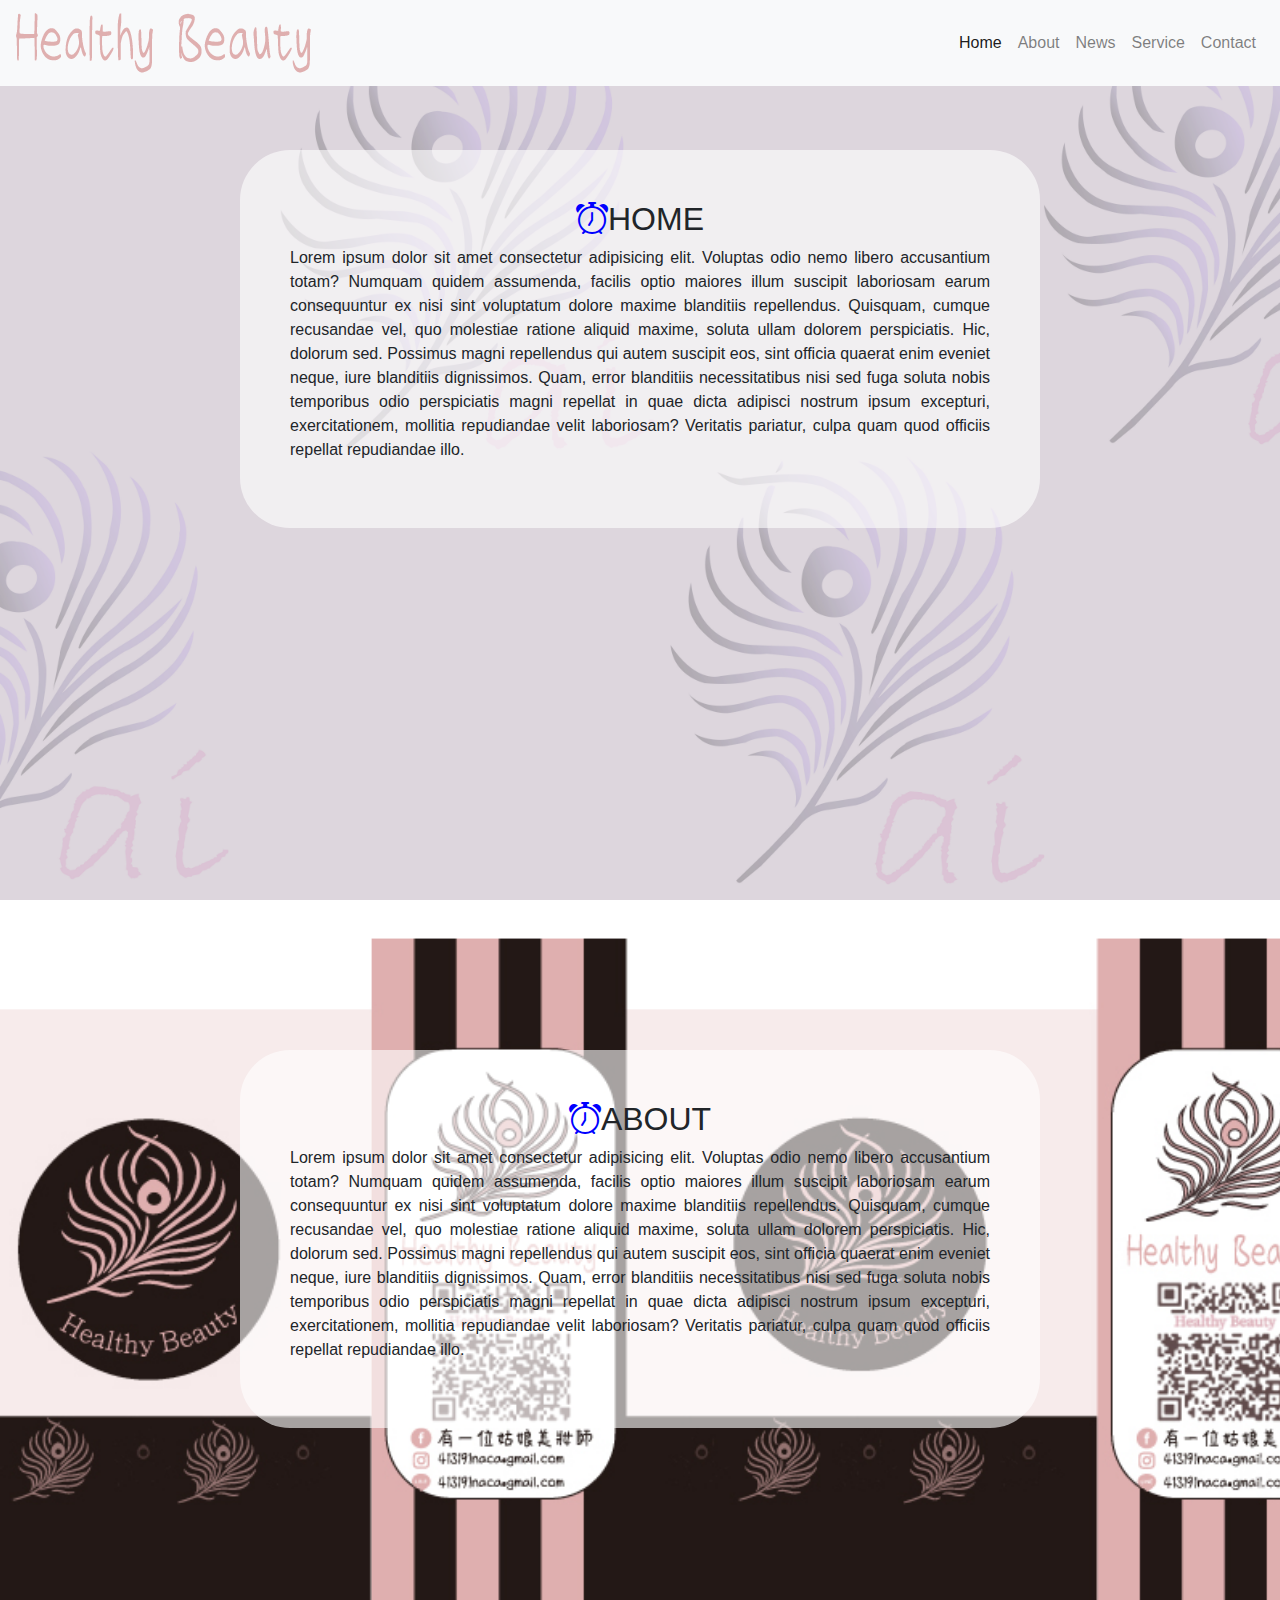
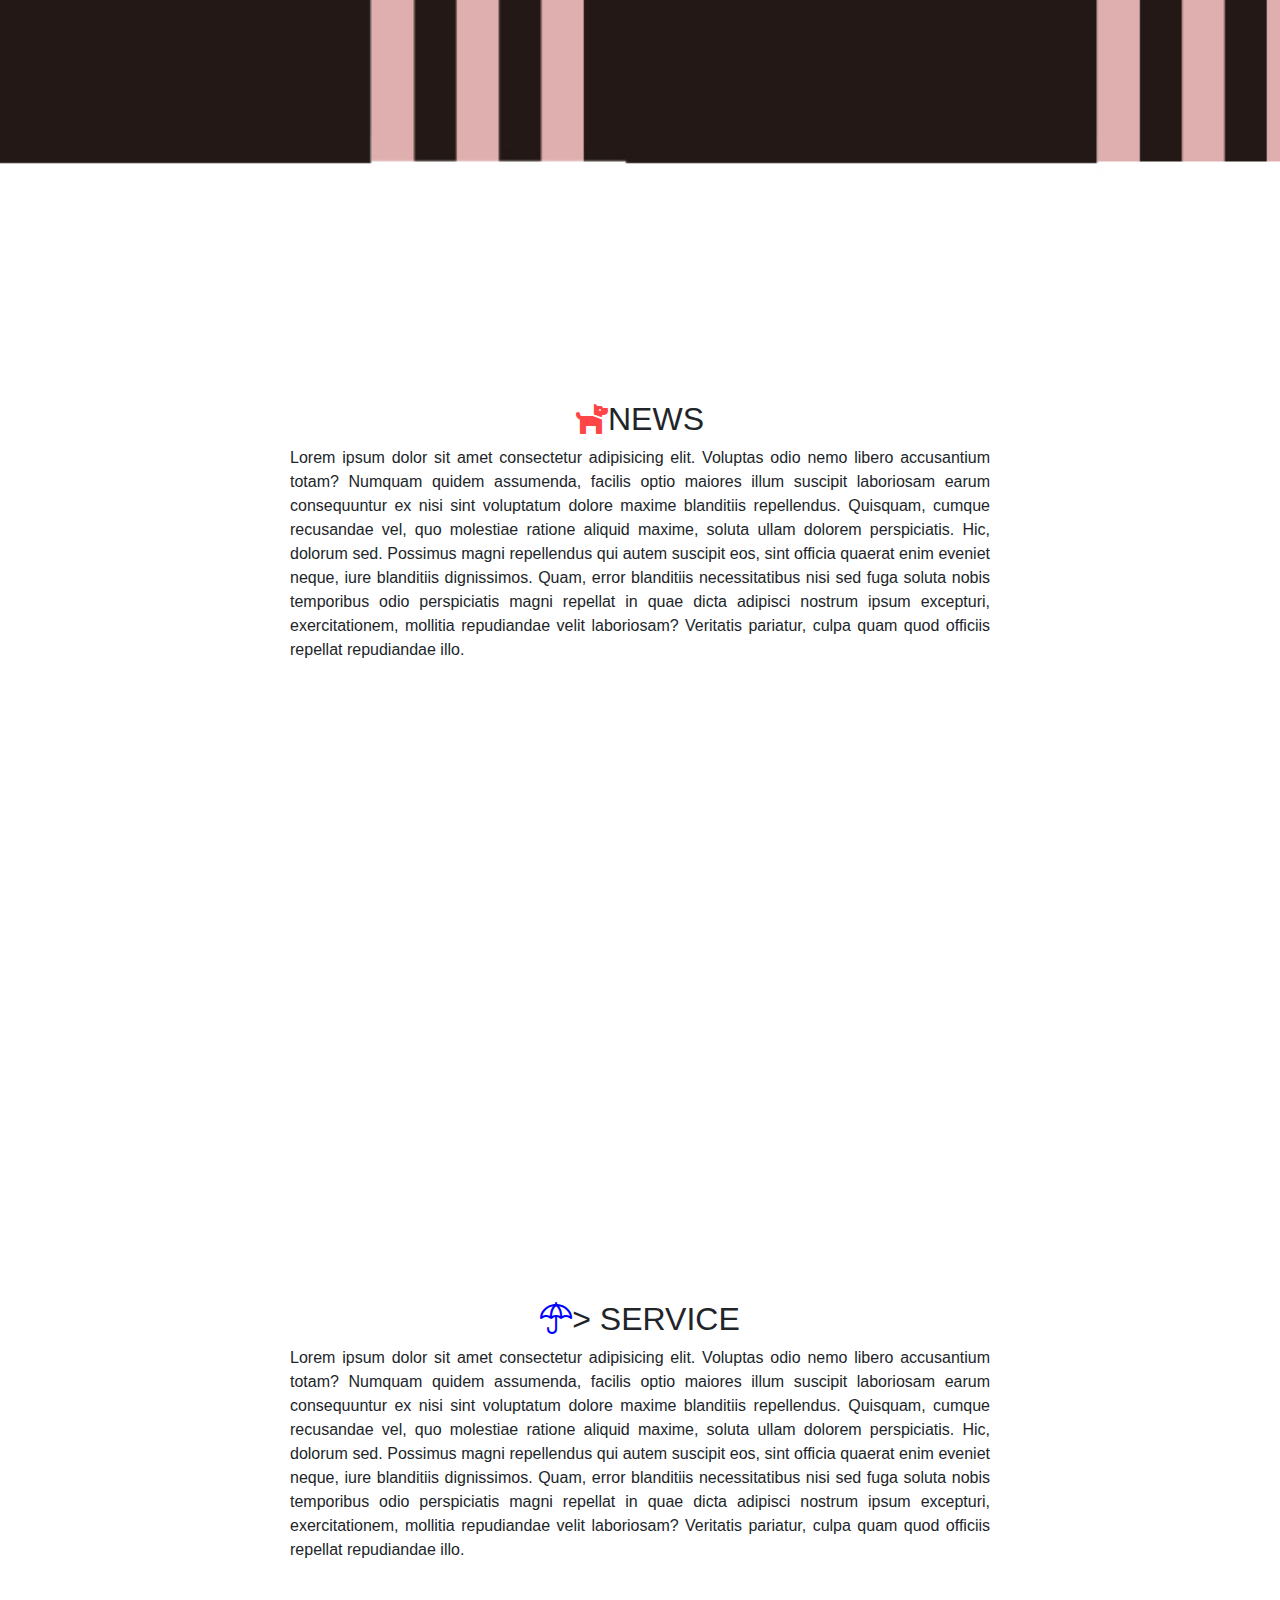
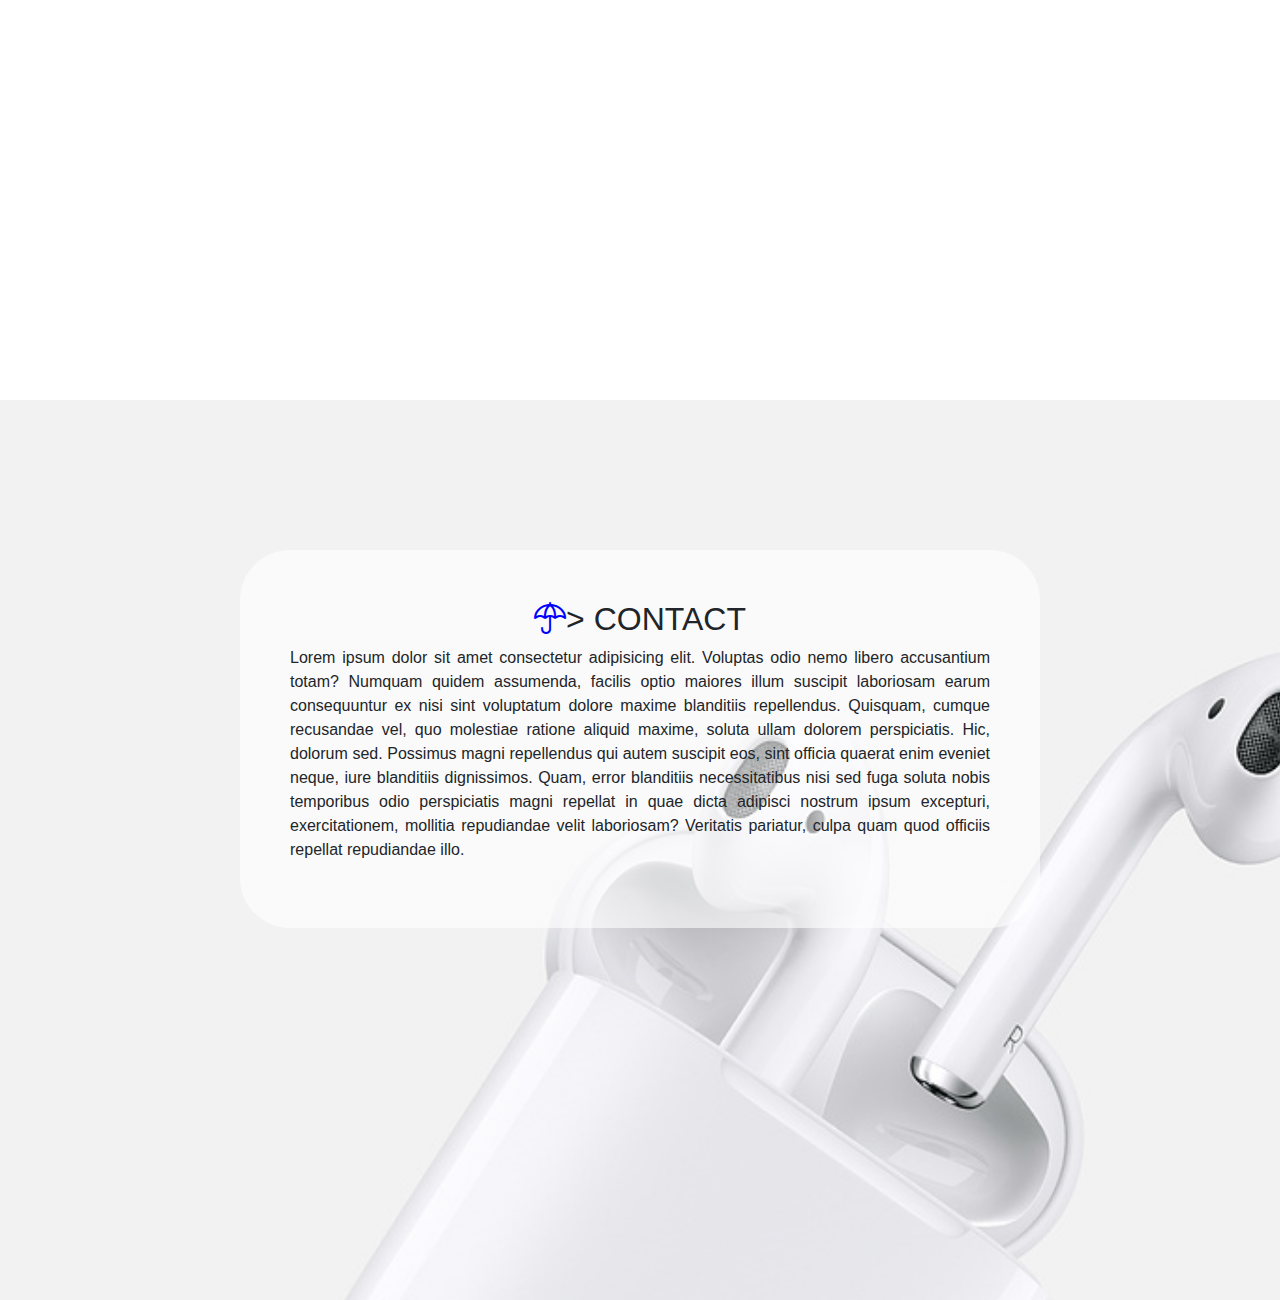
==== commit ae13c3fd: "20240617v2" ====
--- a/index.html
+++ b/index.html
@@ -65,21 +65,25 @@
                         error blanditiis necessitatibus nisi sed fuga soluta nobis temporibus odio perspiciatis magni repellat
                         in quae dicta adipisci nostrum ipsum excepturi, exercitationem, mollitia repudiandae velit laboriosam?
                         Veritatis pariatur, culpa quam quod officiis repellat repudiandae illo.</p>
-                </div> -->
+                </div>
             </div>
         </div>
     </section>
     <!-- ABOUT -->
     <section id="about">
-        <div class="imgbox">
-            <img src="./img/p1.jpg" alt="">
-        </div>
         <div class="container">
             <div class="row">
-                <!--div class="txt-bg">
-                    <h2>about<i class="bi bi-umbrella"></i>ABOUT</h2>
-                    <p>Lorem ipsum dolor sit amet consectetur adipisicing elit. Voluptas odio nemo libero accusantium totam? Numquam quidem assumenda, facilis optio maiores illum suscipit laboriosam earum consequuntur ex nisi sint voluptatum dolore maxime blanditiis repellendus. Quisquam, cumque recusandae vel, quo molestiae ratione aliquid maxime, soluta ullam dolorem perspiciatis. Hic, dolorum sed. Possimus magni repellendus qui autem suscipit eos, sint officia quaerat enim eveniet neque, iure blanditiis dignissimos. Quam, error blanditiis necessitatibus nisi sed fuga soluta nobis temporibus odio perspiciatis magni repellat in quae dicta adipisci nostrum ipsum excepturi, exercitationem, mollitia repudiandae velit laboriosam? Veritatis pariatur, culpa quam quod officiis repellat repudiandae illo.</p>
-                </div> -->
+                <div class="txt-bg">
+                    <h2><i class="bi bi-alarm"></i>ABOUT</h2>
+                    <p>Lorem ipsum dolor sit amet consectetur adipisicing elit. Voluptas odio nemo libero accusantium totam?
+                        Numquam quidem assumenda, facilis optio maiores illum suscipit laboriosam earum consequuntur ex nisi
+                        sint voluptatum dolore maxime blanditiis repellendus. Quisquam, cumque recusandae vel, quo molestiae
+                        ratione aliquid maxime, soluta ullam dolorem perspiciatis. Hic, dolorum sed. Possimus magni repellendus
+                        qui autem suscipit eos, sint officia quaerat enim eveniet neque, iure blanditiis dignissimos. Quam,
+                        error blanditiis necessitatibus nisi sed fuga soluta nobis temporibus odio perspiciatis magni repellat
+                        in quae dicta adipisci nostrum ipsum excepturi, exercitationem, mollitia repudiandae velit laboriosam?
+                        Veritatis pariatur, culpa quam quod officiis repellat repudiandae illo.</p>
+                </div>
             </div>
         </div>
     </section>
@@ -98,57 +102,60 @@
                         error blanditiis necessitatibus nisi sed fuga soluta nobis temporibus odio perspiciatis magni repellat
                         in quae dicta adipisci nostrum ipsum excepturi, exercitationem, mollitia repudiandae velit laboriosam?
                         Veritatis pariatur, culpa quam quod officiis repellat repudiandae illo.</p>
-                </div> -->
+                </div>
             </div>
         </div>
     </section>
     <!-- SERVICE -->
     <section id="Service">
-        <div class="imgbox">
-            <img src="./img/p3.jpg" alt="">
-        </div>
-        <div class="container">
-            <div class="row">
-                 <!--div class="txt-bg">
-                    <h2>about<i class="bi bi-umbrella"></i>ABOUT</h2>
-                    <p>Lorem ipsum dolor sit amet consectetur adipisicing elit. Voluptas odio nemo libero accusantium totam? Numquam quidem assumenda, facilis optio maiores illum suscipit laboriosam earum consequuntur ex nisi sint voluptatum dolore maxime blanditiis repellendus. Quisquam, cumque recusandae vel, quo molestiae ratione aliquid maxime, soluta ullam dolorem perspiciatis. Hic, dolorum sed. Possimus magni repellendus qui autem suscipit eos, sint officia quaerat enim eveniet neque, iure blanditiis dignissimos. Quam, error blanditiis necessitatibus nisi sed fuga soluta nobis temporibus odio perspiciatis magni repellat in quae dicta adipisci nostrum ipsum excepturi, exercitationem, mollitia repudiandae velit laboriosam? Veritatis pariatur, culpa quam quod officiis repellat repudiandae illo.</p>
-                </div> -->
+            <div class="container">
+                <div class="row">
+                    <div class="txt-bg">
+                        <h2><i class="bi bi-umbrella"></i>> SERVICE</h2>
+                        <p>Lorem ipsum dolor sit amet consectetur adipisicing elit. Voluptas odio nemo libero accusantium totam?
+                            Numquam quidem assumenda, facilis optio maiores illum suscipit laboriosam earum consequuntur ex nisi
+                            sint voluptatum dolore maxime blanditiis repellendus. Quisquam, cumque recusandae vel, quo molestiae
+                            ratione aliquid maxime, soluta ullam dolorem perspiciatis. Hic, dolorum sed. Possimus magni repellendus
+                            qui autem suscipit eos, sint officia quaerat enim eveniet neque, iure blanditiis dignissimos. Quam,
+                            error blanditiis necessitatibus nisi sed fuga soluta nobis temporibus odio perspiciatis magni repellat
+                            in quae dicta adipisci nostrum ipsum excepturi, exercitationem, mollitia repudiandae velit laboriosam?
+                            Veritatis pariatur, culpa quam quod officiis repellat repudiandae illo.</p>
+                    </div>
             </div>
         </div>
     </section>
     <!--CONTACT -->
-                <section id="contact">
-                    <div class="container">
-                        <div class="row">
-                            <div class="txt-bg">
-                                <h2>CONTACT</h2>
-                                <p>Lorem ipsum dolor sit amet consectetur adipisicing elit. Voluptas odio nemo libero accusantium
-                                    totam? Numquam quidem assumenda, facilis optio maiores illum suscipit laboriosam earum
-                                    consequuntur ex nisi sint voluptatum dolore maxime blanditiis repellendus. Quisquam,
-                                    cumque recusandae vel, quo molestiae ratione aliquid maxime, soluta ullam dolorem perspiciatis.
-                                    Hic, dolorum sed. Possimus magni repellendus qui autem suscipit eos, sint officia quaerat
-                                    enim eveniet neque, iure blanditiis dignissimos. Quam, error blanditiis necessitatibus
-                                    nisi sed fuga soluta nobis temporibus odio perspiciatis magni repellat in quae dicta
-                                    adipisci nostrum ipsum excepturi, exercitationem, mollitia repudiandae velit laboriosam?
-                                    Veritatis pariatur, culpa quam quod officiis repellat repudiandae illo.</p>
-                            </div>
-                        </div>
-                    </div>
-                </section>
+    <section id="contact">
+        <div class="container">
+            <div class="row">
+                <div class="txt-bg">
+                    <h2><i class="bi bi-umbrella"></i>> CONTACT</h2>
+                    <p>Lorem ipsum dolor sit amet consectetur adipisicing elit. Voluptas odio nemo libero accusantium totam?
+                        Numquam quidem assumenda, facilis optio maiores illum suscipit laboriosam earum consequuntur ex nisi
+                        sint voluptatum dolore maxime blanditiis repellendus. Quisquam, cumque recusandae vel, quo molestiae
+                        ratione aliquid maxime, soluta ullam dolorem perspiciatis. Hic, dolorum sed. Possimus magni repellendus
+                        qui autem suscipit eos, sint officia quaerat enim eveniet neque, iure blanditiis dignissimos. Quam,
+                        error blanditiis necessitatibus nisi sed fuga soluta nobis temporibus odio perspiciatis magni repellat
+                        in quae dicta adipisci nostrum ipsum excepturi, exercitationem, mollitia repudiandae velit laboriosam?
+                        Veritatis pariatur, culpa quam quod officiis repellat repudiandae illo.</p>
+                </div>
+            </div>
+        </div>
+    </section>
 
 
 
 
-                <!-- jQuery主程式 -->
-                <script src="./js/jquery-3.2.1.min.js"></script>
-                <!-- 捲動主程式 -->
-                <script src="./js/freelancer.min.js"></script>
-                <!-- 轉場主程式 -->
-                <script src="./js/jquery.easing.min.js"></script>
+    <!-- jQuery主程式 -->
+    <script src="./js/jquery-3.2.1.min.js"></script>
+    <!-- 捲動主程式 -->
+    <script src="./js/freelancer.min.js"></script>
+    <!-- 轉場主程式 -->
+    <script src="./js/jquery.easing.min.js"></script>
 
-                <!-- bs主程式 -->
-                <script src="./js/bootstrap-4.0.0.js"></script>
-                <script src="./js/popper.min.js"></script>
+    <!-- bs主程式 -->
+    <script src="./js/bootstrap-4.0.0.js"></script>
+    <script src="./js/popper.min.js"></script>
 
 </body>
 
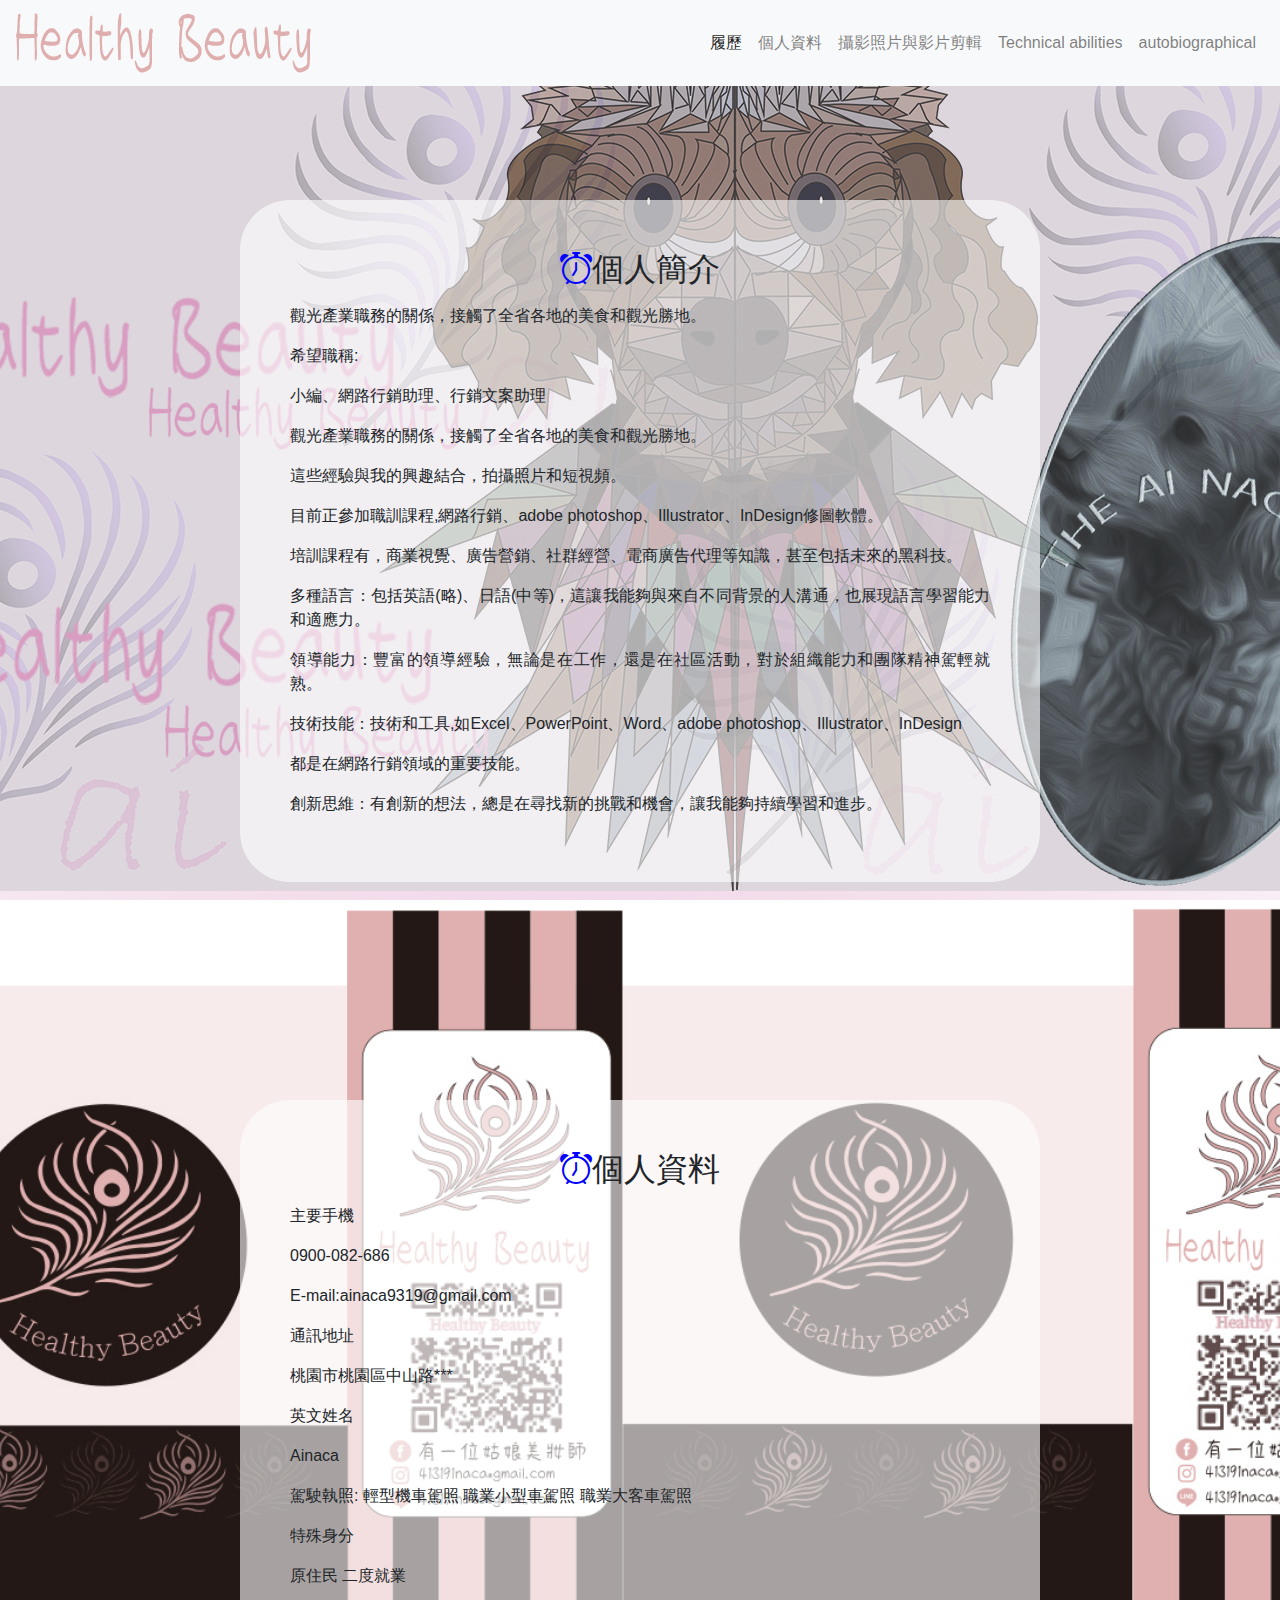
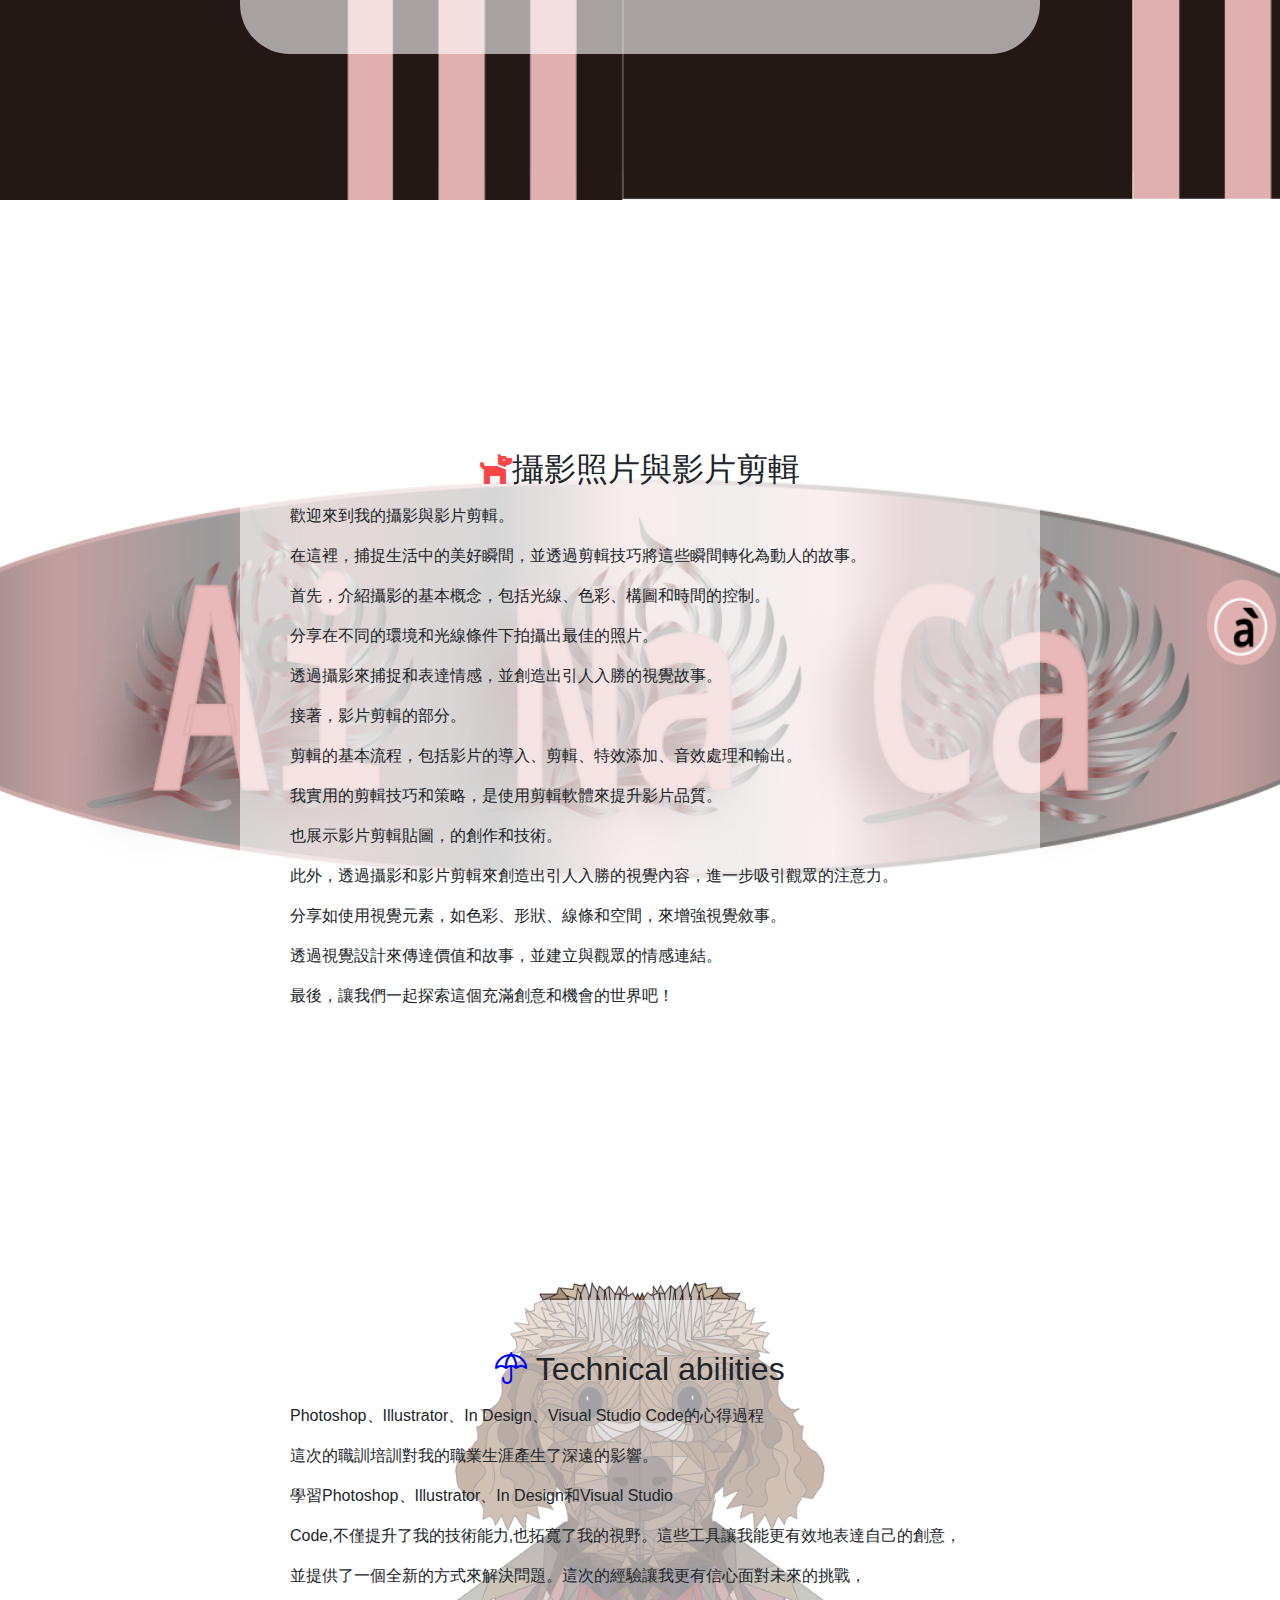
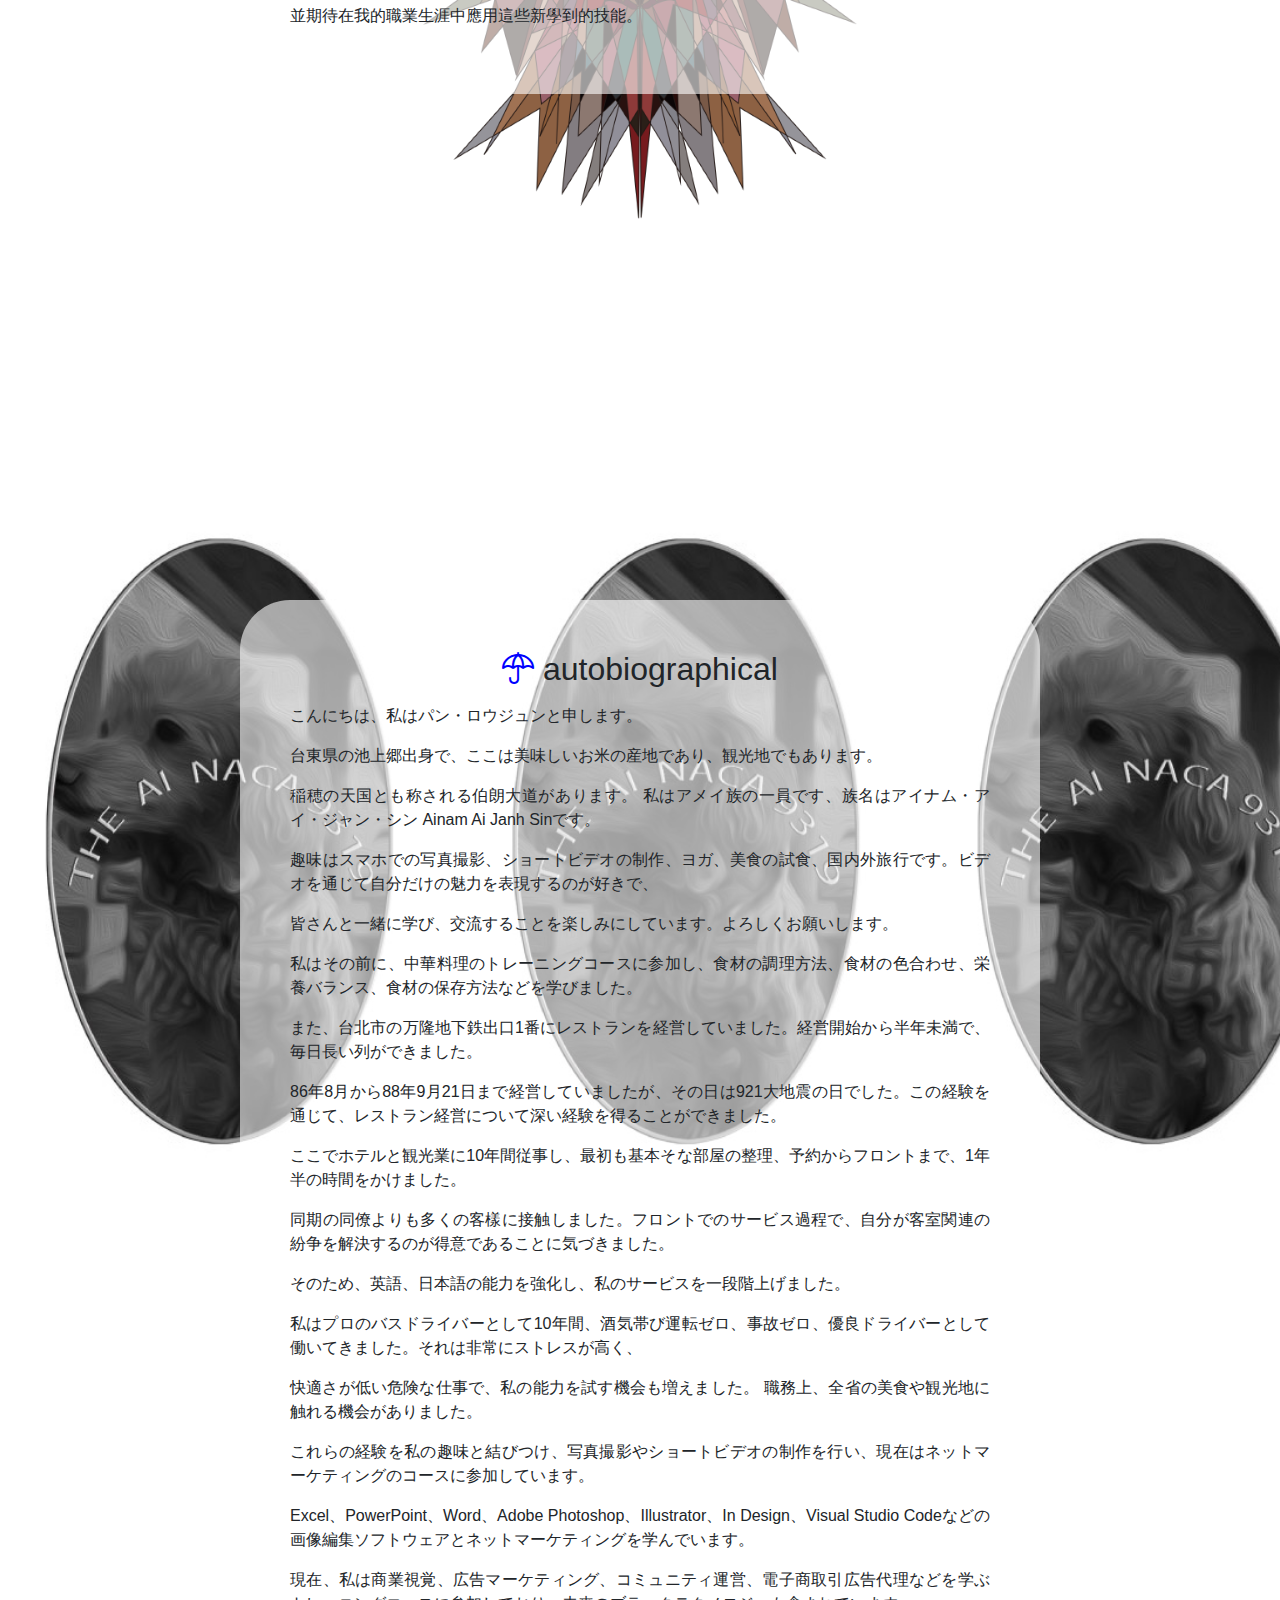
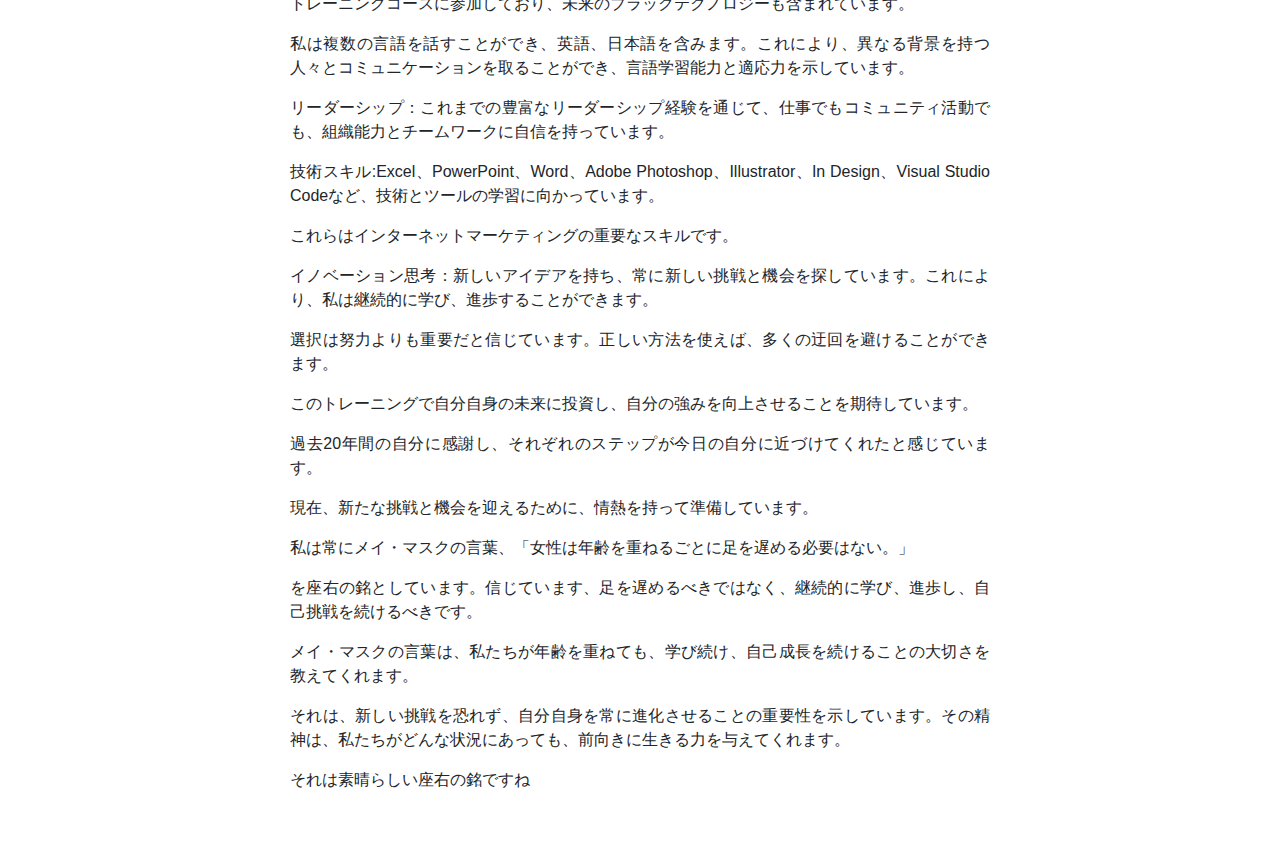
==== commit 7946832d: "20240621v4" ====
--- a/index.html
+++ b/index.html
@@ -12,6 +12,12 @@
     <!-- fontawesome icon -->
     <link rel="stylesheet" href="./fontawesome-free-5.7.2-web/css/all.css">
     <link rel="stylesheet" href="./css/index.css">
+
+<!--p><iframe width="935" height="526" src="https://www.youtube.com/embed/tA9qfTddecs" title="Yua&#39;nYua&#39;n1"
+            frameborder="0"
+            allow="accelerometer; autoplay; clipboard-write; encrypted-media; gyroscope; picture-in-picture; web-share"
+            referrerpolicy="strict-origin-when-cross-origin" allowfullscreen></iframe>
+    </p-->
 </head>
 
 <body>
@@ -20,8 +26,8 @@
         <a class="navbar-brand js-scroll-trigger" href="#home">
             <img src="./images/logo.png" alt="">
         </a>
-        <button class="navbar-toggler" type="button" data-toggle="collapse" data-target="#navbarNav" aria-controls="navbarNav" aria-expanded="false"
-            aria-label="Toggle navigation">
+        <button class="navbar-toggler" type="button" data-toggle="collapse" data-target="#navbarNav"
+            aria-controls="navbarNav" aria-expanded="false" aria-label="Toggle navigation">
             <span class="navbar-toggler-icon"></span>
         </button>
         <div class="collapse navbar-collapse" id="navbarNav">
@@ -32,19 +38,19 @@
              -->
             <ul class="navbar-nav ml-auto">
                 <li class="nav-item active">
-                    <a class="nav-link js-scroll-trigger" href="#home">Home <span class="sr-only">(current)</span></a>
-                </li>
-                <li class="nav-item">
-                    <a class="nav-link js-scroll-trigger" href="#about">About</a>
-                </li>
-                <li class="nav-item">
-                    <a class="nav-link js-scroll-trigger" href="#news">News</a>
-                </li>
-                <li class="nav-item">
-                    <a class="nav-link js-scroll-trigger" href="#service">Service</a>
-                </li>
-                <li class="nav-item">
-                    <a class="nav-link js-scroll-trigger" href="#contact">Contact</a>
+                    <a class="nav-link js-scroll-trigger" href="#home">履歷 <span class="sr-only">(current)</span></a>
+                </li>
+                <li class="nav-item">
+                    <a class="nav-link js-scroll-trigger" href="#about">個人資料</a>
+                </li>
+                <li class="nav-item">
+                    <a class="nav-link js-scroll-trigger" href="#news">攝影照片與影片剪輯</a>
+                </li>
+                <li class="nav-item">
+                    <a class="nav-link js-scroll-trigger" href="#service">Technical abilities</a>
+                </li>
+                <li class="nav-item">
+                    <a class="nav-link js-scroll-trigger" href="#contact">autobiographical</a>
                 </li>
             </ul>
         </div>
@@ -54,17 +60,34 @@
     <!-- HOME -->
     <section id="home">
         <div class="container">
-            <div class="row">
-                <div class="txt-bg">
-                    <h2><i class="bi bi-alarm"></i>HOME</h2>
-                    <p>Lorem ipsum dolor sit amet consectetur adipisicing elit. Voluptas odio nemo libero accusantium totam?
-                        Numquam quidem assumenda, facilis optio maiores illum suscipit laboriosam earum consequuntur ex nisi
-                        sint voluptatum dolore maxime blanditiis repellendus. Quisquam, cumque recusandae vel, quo molestiae
-                        ratione aliquid maxime, soluta ullam dolorem perspiciatis. Hic, dolorum sed. Possimus magni repellendus
-                        qui autem suscipit eos, sint officia quaerat enim eveniet neque, iure blanditiis dignissimos. Quam,
-                        error blanditiis necessitatibus nisi sed fuga soluta nobis temporibus odio perspiciatis magni repellat
-                        in quae dicta adipisci nostrum ipsum excepturi, exercitationem, mollitia repudiandae velit laboriosam?
-                        Veritatis pariatur, culpa quam quod officiis repellat repudiandae illo.</p>
+            <!--div>img src="./images/未命名-1_工作區域 1.png" alt="" style="width: 50%; margin-left: 500px; margin-top: -200px;"-->
+            <div class="row">
+                <div class="txt-bg">
+                    <h2><i class="bi bi-alarm"></i>個人簡介</h2>
+                    <style>
+                        * {
+                            margin: 0;
+                            padding: 0;
+                        }
+
+                        .wrap {
+                            width: 100%;
+                        }
+                    </style>
+                    <p>
+                    <p>觀光產業職務的關係，接觸了全省各地的美食和觀光勝地。</p>
+                    <p>希望職稱:</p>
+                    <p>小編、網路行銷助理、行銷文案助理</p>
+                    <p>觀光產業職務的關係，接觸了全省各地的美食和觀光勝地。</p>
+                    <p>這些經驗與我的興趣結合，拍攝照片和短視頻。</p>
+                    <p>目前正參加職訓課程,網路行銷、adobe photoshop、Illustrator、InDesign修圖軟體。</p>
+                    <p>培訓課程有，商業視覺、廣告營銷、社群經營、電商廣告代理等知識，甚至包括未來的黑科技。</p>
+                    <p>多種語言：包括英語(略)、日語(中等)，這讓我能夠與來自不同背景的人溝通，也展現語言學習能力和適應力。</p>
+                    <p>領導能力：豐富的領導經驗，無論是在工作，還是在社區活動，對於組織能力和團隊精神駕輕就熟。</p>
+                    <p>技術技能：技術和工具,如Excel、PowerPoint、Word、adobe photoshop、Illustrator、InDesign</p>
+                    <p> 都是在網路行銷領域的重要技能。</p>
+                    <p> 創新思維：有創新的想法，總是在尋找新的挑戰和機會，讓我能夠持續學習和進步。</p>
+                    </p>
                 </div>
             </div>
         </div>
@@ -74,15 +97,19 @@
         <div class="container">
             <div class="row">
                 <div class="txt-bg">
-                    <h2><i class="bi bi-alarm"></i>ABOUT</h2>
-                    <p>Lorem ipsum dolor sit amet consectetur adipisicing elit. Voluptas odio nemo libero accusantium totam?
-                        Numquam quidem assumenda, facilis optio maiores illum suscipit laboriosam earum consequuntur ex nisi
-                        sint voluptatum dolore maxime blanditiis repellendus. Quisquam, cumque recusandae vel, quo molestiae
-                        ratione aliquid maxime, soluta ullam dolorem perspiciatis. Hic, dolorum sed. Possimus magni repellendus
-                        qui autem suscipit eos, sint officia quaerat enim eveniet neque, iure blanditiis dignissimos. Quam,
-                        error blanditiis necessitatibus nisi sed fuga soluta nobis temporibus odio perspiciatis magni repellat
-                        in quae dicta adipisci nostrum ipsum excepturi, exercitationem, mollitia repudiandae velit laboriosam?
-                        Veritatis pariatur, culpa quam quod officiis repellat repudiandae illo.</p>
+                    <h2><i class="bi bi-alarm"></i>個人資料</h2>
+                    <p>
+                    <p>主要手機</p>
+                    <p>0900-082-686</p>
+                    <p>E-mail:ainaca9319@gmail.com</p>
+                    <p>通訊地址</p>
+                    <p>桃園市桃園區中山路***</p>
+                    <p>英文姓名</p>
+                    <p>Ainaca</p>
+                    <p>駕駛執照: 輕型機車駕照 職業小型車駕照 職業大客車駕照</p>
+                    <p> 特殊身分</p>
+                    <p>原住民 二度就業</p>
+                    </p>
                 </div>
             </div>
         </div>
@@ -93,60 +120,96 @@
             <div class="row">
                 <!-- 行內樣式 -->
                 <div class="txt-bg">
-                    <h2><i class="fas fa-dog" style="color: rgb(255, 70, 70);"></i>NEWS</h2>
-                    <p>Lorem ipsum dolor sit amet consectetur adipisicing elit. Voluptas odio nemo libero accusantium totam?
-                        Numquam quidem assumenda, facilis optio maiores illum suscipit laboriosam earum consequuntur ex nisi
-                        sint voluptatum dolore maxime blanditiis repellendus. Quisquam, cumque recusandae vel, quo molestiae
-                        ratione aliquid maxime, soluta ullam dolorem perspiciatis. Hic, dolorum sed. Possimus magni repellendus
-                        qui autem suscipit eos, sint officia quaerat enim eveniet neque, iure blanditiis dignissimos. Quam,
-                        error blanditiis necessitatibus nisi sed fuga soluta nobis temporibus odio perspiciatis magni repellat
-                        in quae dicta adipisci nostrum ipsum excepturi, exercitationem, mollitia repudiandae velit laboriosam?
-                        Veritatis pariatur, culpa quam quod officiis repellat repudiandae illo.</p>
+                    <h2><i class="fas fa-dog" style="color: rgb(255, 70, 70);"></i>攝影照片與影片剪輯</h2>
+                    <p>
+                    <p>歡迎來到我的攝影與影片剪輯。</p>
+                    <p>在這裡，捕捉生活中的美好瞬間，並透過剪輯技巧將這些瞬間轉化為動人的故事。</p>
+                    <p>首先，介紹攝影的基本概念，包括光線、色彩、構圖和時間的控制。</p>
+                    <p>分享在不同的環境和光線條件下拍攝出最佳的照片。</p>
+                    <p> 透過攝影來捕捉和表達情感，並創造出引人入勝的視覺故事。</p>
+                    <p>接著，影片剪輯的部分。</p>
+                    <p>剪輯的基本流程，包括影片的導入、剪輯、特效添加、音效處理和輸出。</p>
+                    <p>我實用的剪輯技巧和策略，是使用剪輯軟體來提升影片品質。</p>
+                    <p>也展示影片剪輯貼圖，的創作和技術。</p>
+                    <p>此外，透過攝影和影片剪輯來創造出引人入勝的視覺內容，進一步吸引觀眾的注意力。</p>
+                    <p>分享如使用視覺元素，如色彩、形狀、線條和空間，來增強視覺敘事。</p>
+                    <p>透過視覺設計來傳達價值和故事，並建立與觀眾的情感連結。</p>
+                    <p>最後，讓我們一起探索這個充滿創意和機會的世界吧！</p>
+                    </p>
                 </div>
             </div>
         </div>
     </section>
     <!-- SERVICE -->
-    <section id="Service">
-            <div class="container">
-                <div class="row">
-                    <div class="txt-bg">
-                        <h2><i class="bi bi-umbrella"></i>> SERVICE</h2>
-                        <p>Lorem ipsum dolor sit amet consectetur adipisicing elit. Voluptas odio nemo libero accusantium totam?
-                            Numquam quidem assumenda, facilis optio maiores illum suscipit laboriosam earum consequuntur ex nisi
-                            sint voluptatum dolore maxime blanditiis repellendus. Quisquam, cumque recusandae vel, quo molestiae
-                            ratione aliquid maxime, soluta ullam dolorem perspiciatis. Hic, dolorum sed. Possimus magni repellendus
-                            qui autem suscipit eos, sint officia quaerat enim eveniet neque, iure blanditiis dignissimos. Quam,
-                            error blanditiis necessitatibus nisi sed fuga soluta nobis temporibus odio perspiciatis magni repellat
-                            in quae dicta adipisci nostrum ipsum excepturi, exercitationem, mollitia repudiandae velit laboriosam?
-                            Veritatis pariatur, culpa quam quod officiis repellat repudiandae illo.</p>
-                    </div>
-            </div>
-        </div>
+    <section id="service">
+        <div class="container">
+            <div class="row">
+                <div class="txt-bg">
+                    <h2><i class="bi bi-umbrella"></i> Technical abilities</h2>
+                    <p>
+                    <p>Photoshop、Illustrator、In Design、Visual Studio Code的心得過程</p>
+                    <p>這次的職訓培訓對我的職業生涯產生了深遠的影響。</p>
+                    <p>學習Photoshop、Illustrator、In Design和Visual Studio</p>
+                    <p>Code,不僅提升了我的技術能力,也拓寬了我的視野。這些工具讓我能更有效地表達自己的創意，</p>
+                    <p>並提供了一個全新的方式來解決問題。這次的經驗讓我更有信心面對未來的挑戰，</p>
+                    <p>並期待在我的職業生涯中應用這些新學到的技能。</p>
+                    </p>
+                </div>
+            </div>
     </section>
     <!--CONTACT -->
     <section id="contact">
         <div class="container">
             <div class="row">
                 <div class="txt-bg">
-                    <h2><i class="bi bi-umbrella"></i>> CONTACT</h2>
-                    <p>Lorem ipsum dolor sit amet consectetur adipisicing elit. Voluptas odio nemo libero accusantium totam?
-                        Numquam quidem assumenda, facilis optio maiores illum suscipit laboriosam earum consequuntur ex nisi
-                        sint voluptatum dolore maxime blanditiis repellendus. Quisquam, cumque recusandae vel, quo molestiae
-                        ratione aliquid maxime, soluta ullam dolorem perspiciatis. Hic, dolorum sed. Possimus magni repellendus
-                        qui autem suscipit eos, sint officia quaerat enim eveniet neque, iure blanditiis dignissimos. Quam,
-                        error blanditiis necessitatibus nisi sed fuga soluta nobis temporibus odio perspiciatis magni repellat
-                        in quae dicta adipisci nostrum ipsum excepturi, exercitationem, mollitia repudiandae velit laboriosam?
-                        Veritatis pariatur, culpa quam quod officiis repellat repudiandae illo.</p>
-                </div>
-            </div>
-        </div>
-    </section>
-
-
-
-
-    <!-- jQuery主程式 -->
+                    <h2><i class="bi bi-umbrella"></i> autobiographical</h2>
+                    <p>
+                    <P>こんにちは、私はパン・ロウジュンと申します。</P>
+                    <P>台東県の池上郷出身で、ここは美味しいお米の産地であり、観光地でもあります。</P>
+                    <P>稲穂の天国とも称される伯朗大道があります。 私はアメイ族の一員です、族名はアイナム・アイ・ジャン・シン Ainam Ai Janh Sinです。 </P>
+                    <P>趣味はスマホでの写真撮影、ショートビデオの制作、ヨガ、美食の試食、国内外旅行です。ビデオを通じて自分だけの魅力を表現するのが好きで、</P>
+                    <P>皆さんと一緒に学び、交流することを楽しみにしています。よろしくお願いします。</P>
+                    <P>私はその前に、中華料理のトレーニングコースに参加し、食材の調理方法、食材の色合わせ、栄養バランス、食材の保存方法などを学びました。</P>
+                    <P>また、台北市の万隆地下鉄出口1番にレストランを経営していました。経営開始から半年未満で、毎日長い列ができました。 </P>
+                    <P>86年8月から88年9月21日まで経営していましたが、その日は921大地震の日でした。この経験を通じて、レストラン経営について深い経験を得ることができました。</P>
+                    <P>ここでホテルと観光業に10年間従事し、最初も基本そな部屋の整理、予約からフロントまで、1年半の時間をかけました。 </P>
+                    <P>同期の同僚よりも多くの客樣に接触しました。フロントでのサービス過程で、自分が客室関連の紛争を解決するのが得意であることに気づきました。</P>
+                    <P> そのため、英語、日本語の能力を強化し、私のサービスを一段階上げました。</P>
+                    <P>私はプロのバスドライバーとして10年間、酒気帯び運転ゼロ、事故ゼロ、優良ドライバーとして働いてきました。それは非常にストレスが高く、</P>
+                    <P>快適さが低い危険な仕事で、私の能力を試す機会も増えました。 職務上、全省の美食や観光地に触れる機会がありました。
+                    <P>これらの経験を私の趣味と結びつけ、写真撮影やショートビデオの制作を行い、現在はネットマーケティングのコースに参加しています。</P>
+                    <P>Excel、PowerPoint、Word、Adobe Photoshop、Illustrator、In Design、Visual Studio
+                        Codeなどの画像編集ソフトウェアとネットマーケティングを学んでいます。</P>
+                    <P>現在、私は商業視覚、広告マーケティング、コミュニティ運営、電子商取引広告代理などを学ぶトレーニングコースに参加しており、未来のブラックテクノロジーも含まれています。</P>
+                    <P> 私は複数の言語を話すことができ、英語、日本語を含みます。これにより、異なる背景を持つ人々とコミュニケーションを取ることができ、言語学習能力と適応力を示しています。</P>
+                    <P>リーダーシップ：これまでの豊富なリーダーシップ経験を通じて、仕事でもコミュニティ活動でも、組織能力とチームワークに自信を持っています。</P>
+                    <P>技術スキル:Excel、PowerPoint、Word、Adobe Photoshop、Illustrator、In Design、Visual Studio
+                        Codeなど、技術とツールの学習に向かっています。</P>
+                    <P>これらはインターネットマーケティングの重要なスキルです。</P>
+                    <P>イノベーション思考：新しいアイデアを持ち、常に新しい挑戦と機会を探しています。これにより、私は継続的に学び、進歩することができます。</P>
+                    <P>選択は努力よりも重要だと信じています。正しい方法を使えば、多くの迂回を避けることができます。</P>
+                    <P>このトレーニングで自分自身の未来に投資し、自分の強みを向上させることを期待しています。</P>
+                    <P>過去20年間の自分に感謝し、それぞれのステップが今日の自分に近づけてくれたと感じています。</P>
+                    <P>現在、新たな挑戦と機会を迎えるために、情熱を持って準備しています。</P>
+                    <P>私は常にメイ・マスクの言葉、「女性は年齢を重ねるごとに足を遅める必要はない。」</P>
+                    <P>を座右の銘としています。信じています、足を遅めるべきではなく、継続的に学び、進歩し、自己挑戦を続けるべきです。</P>
+                    <P>メイ・マスクの言葉は、私たちが年齢を重ねても、学び続け、自己成長を続けることの大切さを教えてくれます。</P>
+                    <P>それは、新しい挑戦を恐れず、自分自身を常に進化させることの重要性を示しています。その精神は、私たちがどんな状況にあっても、前向きに生きる力を与えてくれます。</P>
+                    それは素晴らしい座右の銘ですね</P>
+
+                    </p>
+
+
+                    </p>
+                </div>
+            </div>
+        </div>
+    </section>
+
+
+
+
+
     <script src="./js/jquery-3.2.1.min.js"></script>
     <!-- 捲動主程式 -->
     <script src="./js/freelancer.min.js"></script>
--- a/css/index.css
+++ b/css/index.css
@@ -6,10 +6,10 @@
      background-image: url("../images/p1.jpg"); 
 }
 #news{
-    /* background-image: url("../images/p2.jpg"); */
+    background-image: url("../images/p2.jpg");
 }
 #service{
-    background-image: url("../images/p3.jpg");
+    background-image: url("../images/p3-01.png");
 }
 #contact{
     background-image: url("../images/p4.jpg");
@@ -32,7 +32,7 @@
     /* 圖片從正中央往外擴 */
     background-position: center center;
     /* 內容開始位置 */
-    padding-top: 150px;
+    padding-top: 200px;
 }
 
 /* 各區的文字範圍 */
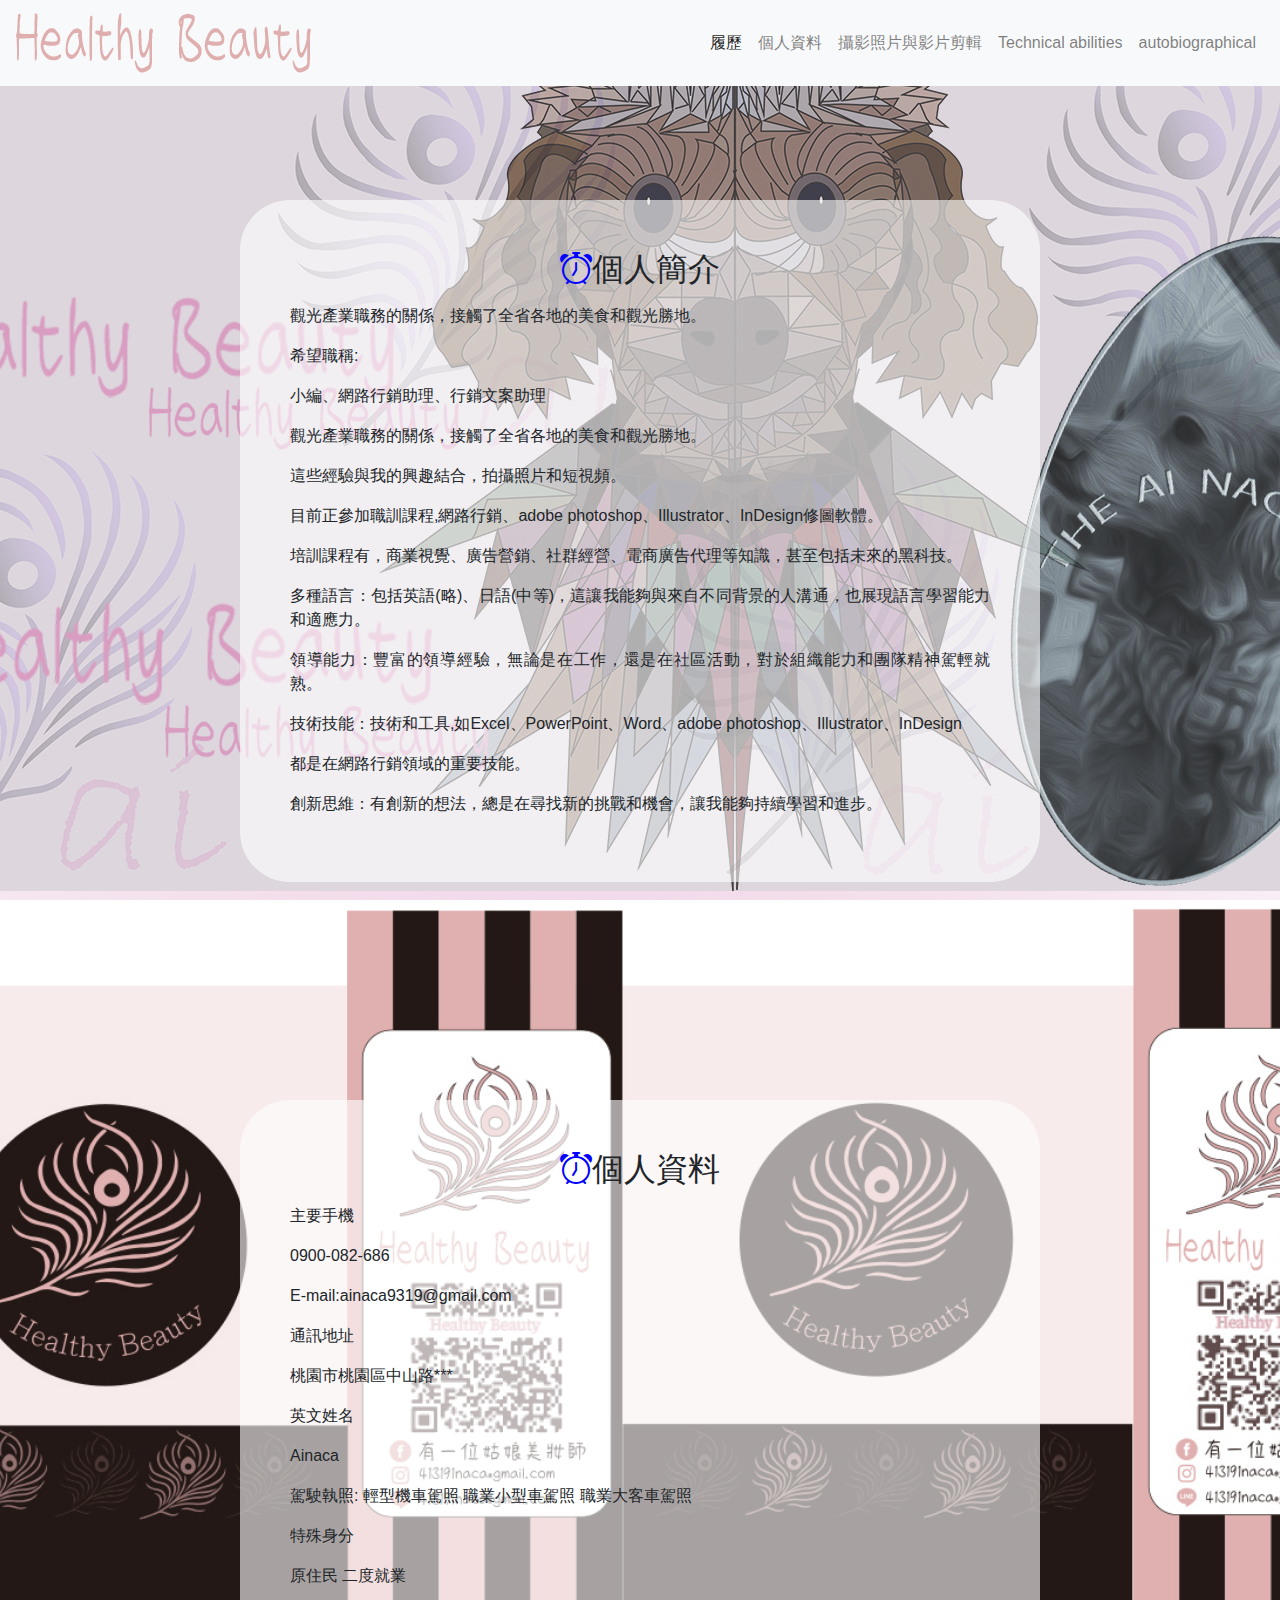
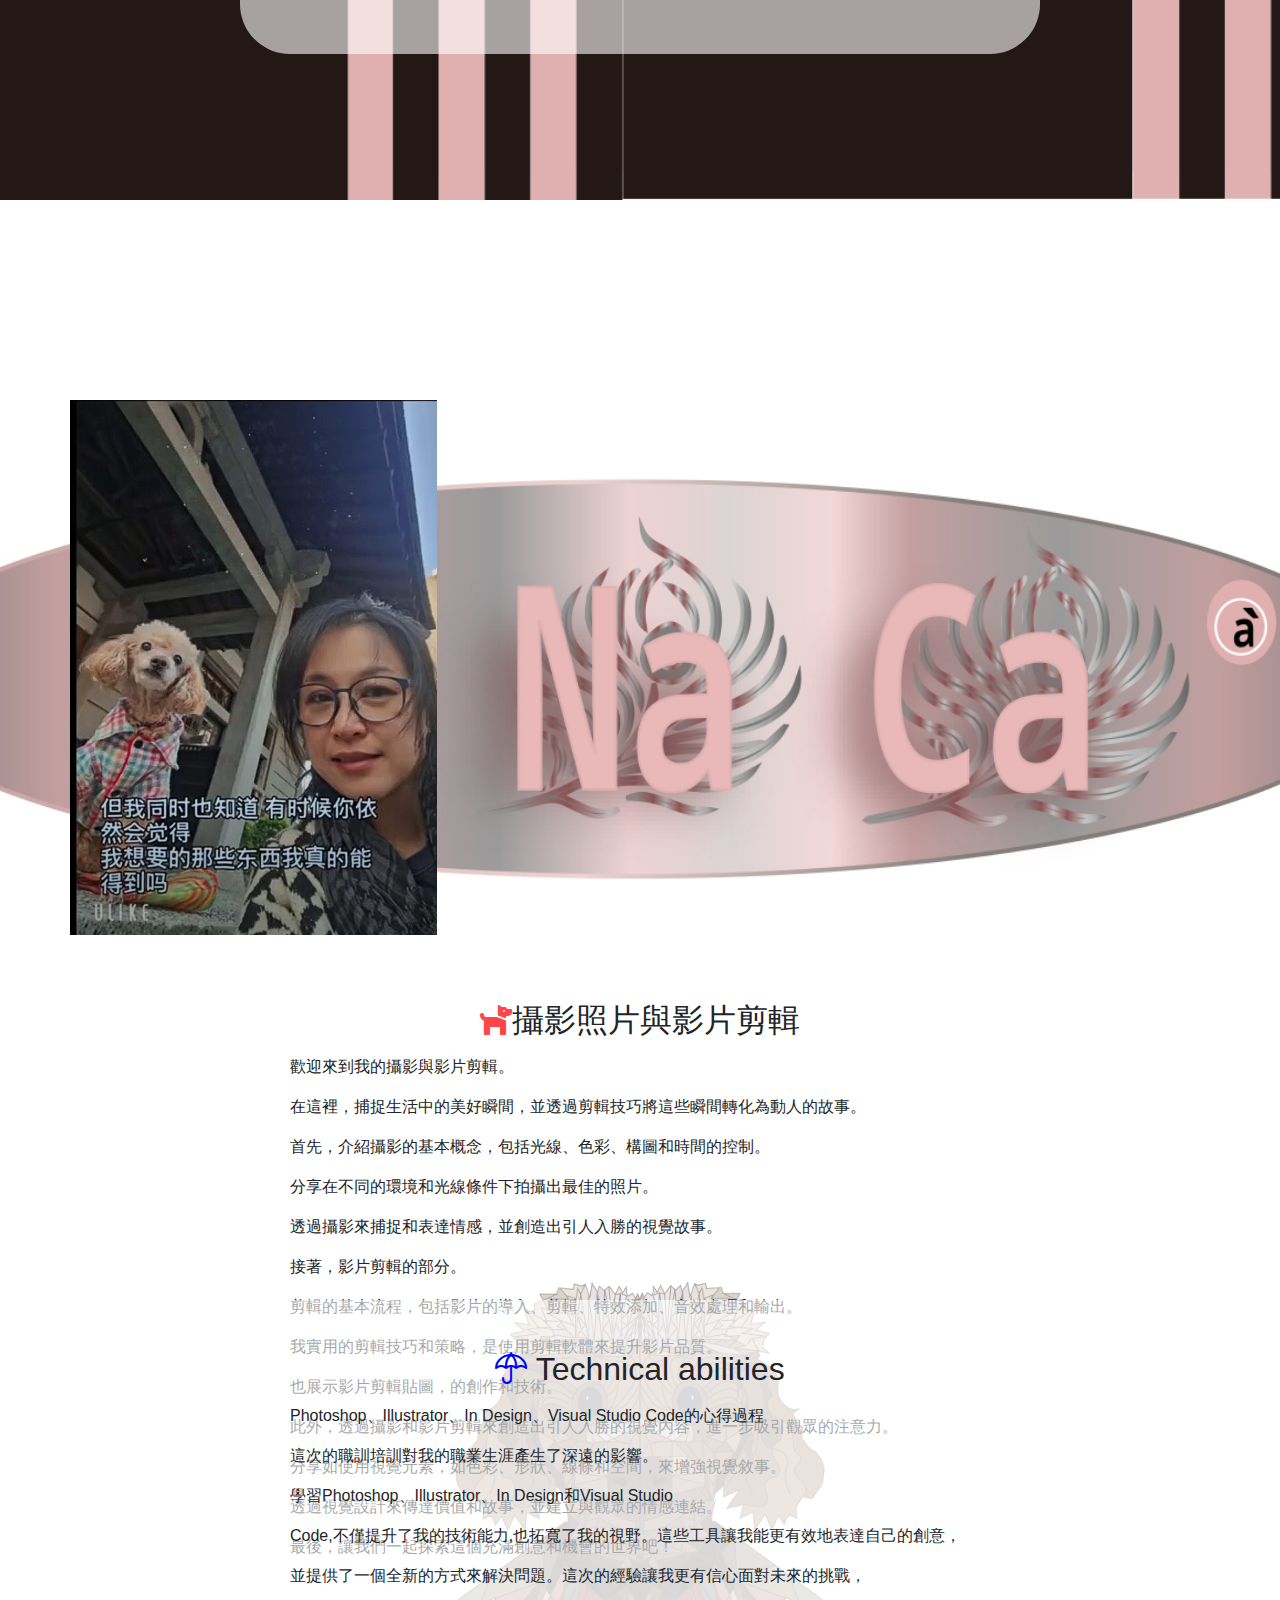
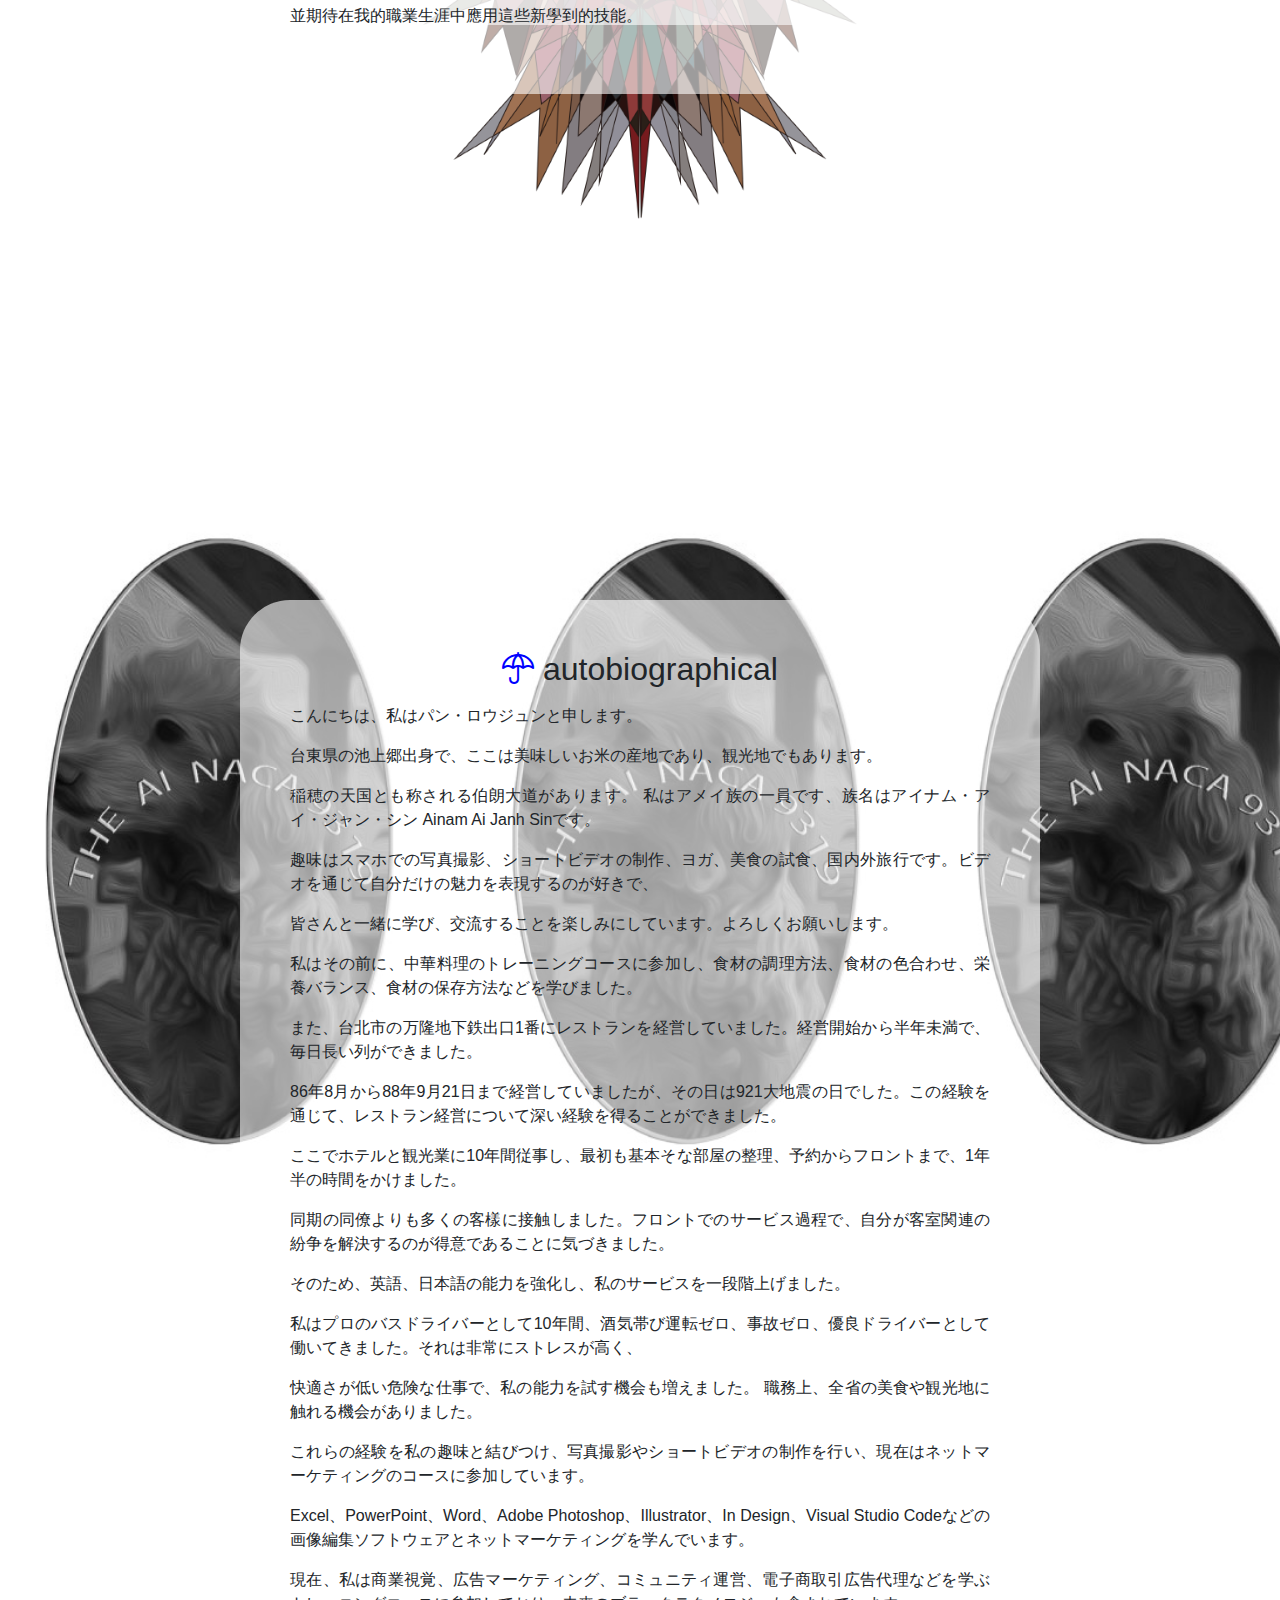
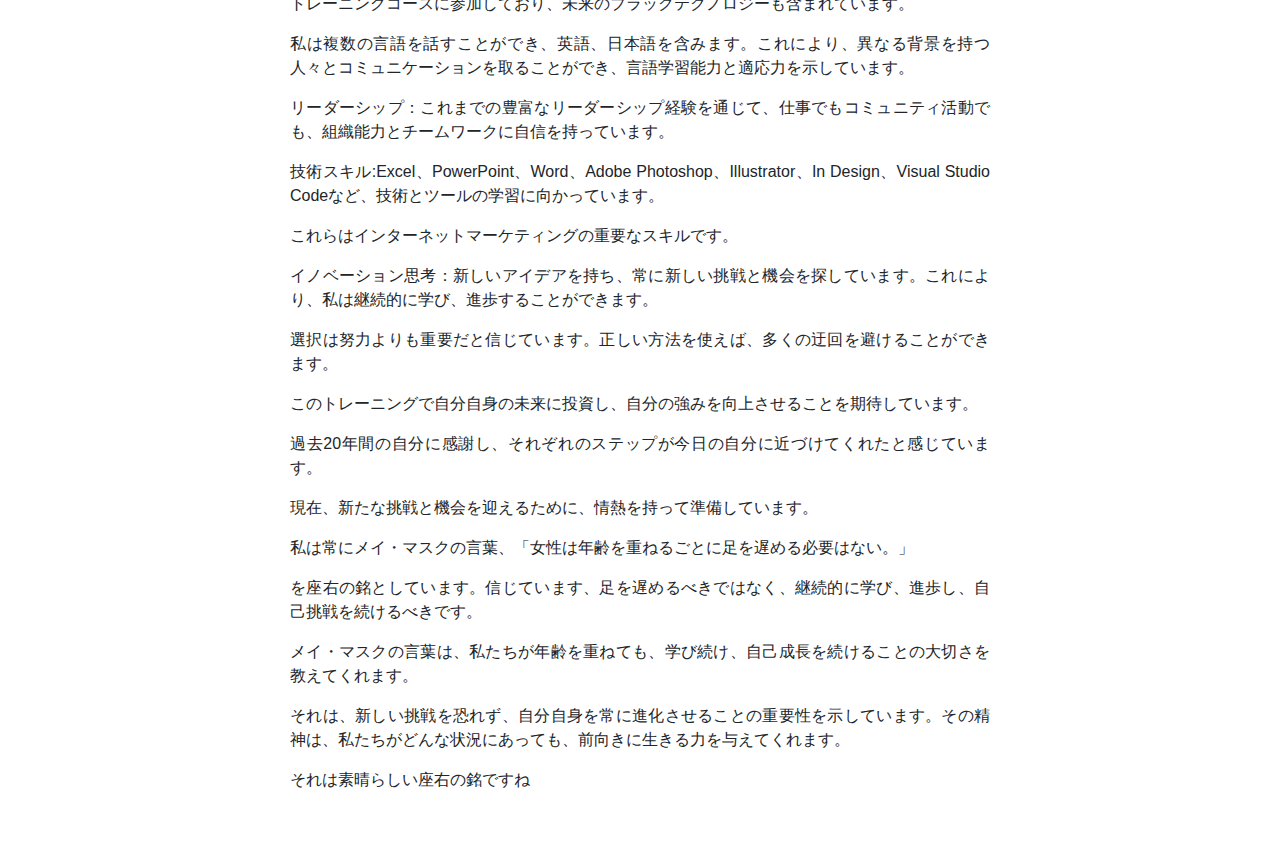
==== commit 79c759b3: "20240621v5" ====
--- a/index.html
+++ b/index.html
@@ -13,11 +13,7 @@
     <link rel="stylesheet" href="./fontawesome-free-5.7.2-web/css/all.css">
     <link rel="stylesheet" href="./css/index.css">
 
-<!--p><iframe width="935" height="526" src="https://www.youtube.com/embed/tA9qfTddecs" title="Yua&#39;nYua&#39;n1"
-            frameborder="0"
-            allow="accelerometer; autoplay; clipboard-write; encrypted-media; gyroscope; picture-in-picture; web-share"
-            referrerpolicy="strict-origin-when-cross-origin" allowfullscreen></iframe>
-    </p-->
+
 </head>
 
 <body>
@@ -118,7 +114,12 @@
     <section id="news">
         <div class="container">
             <div class="row">
-                <!-- 行內樣式 -->
+                <p>
+                    <a href="https://www.youtube.com/watch?v=tA9qfTddecs">
+                        <img src="./images/yt.png" alt="">
+                    </a>
+                    <!-- 行內樣式 -->
+                </p>
                 <div class="txt-bg">
                     <h2><i class="fas fa-dog" style="color: rgb(255, 70, 70);"></i>攝影照片與影片剪輯</h2>
                     <p>
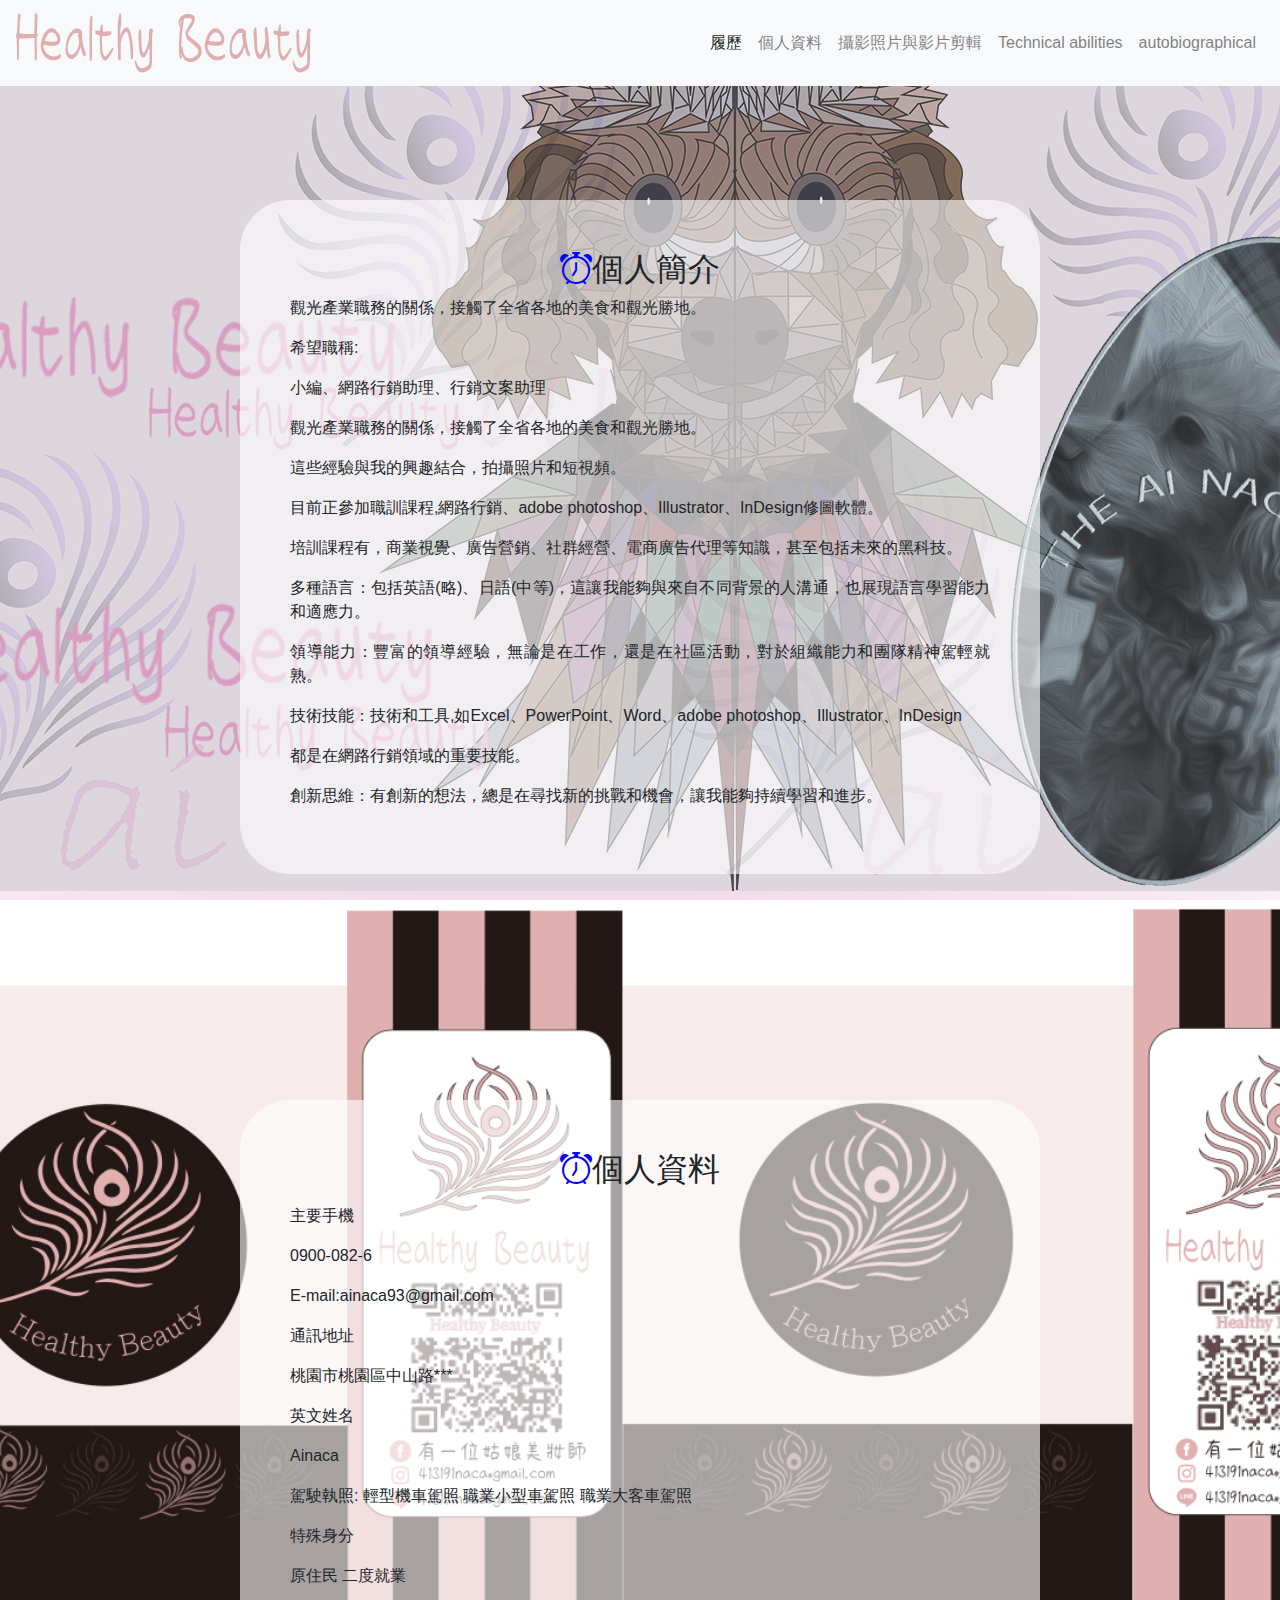
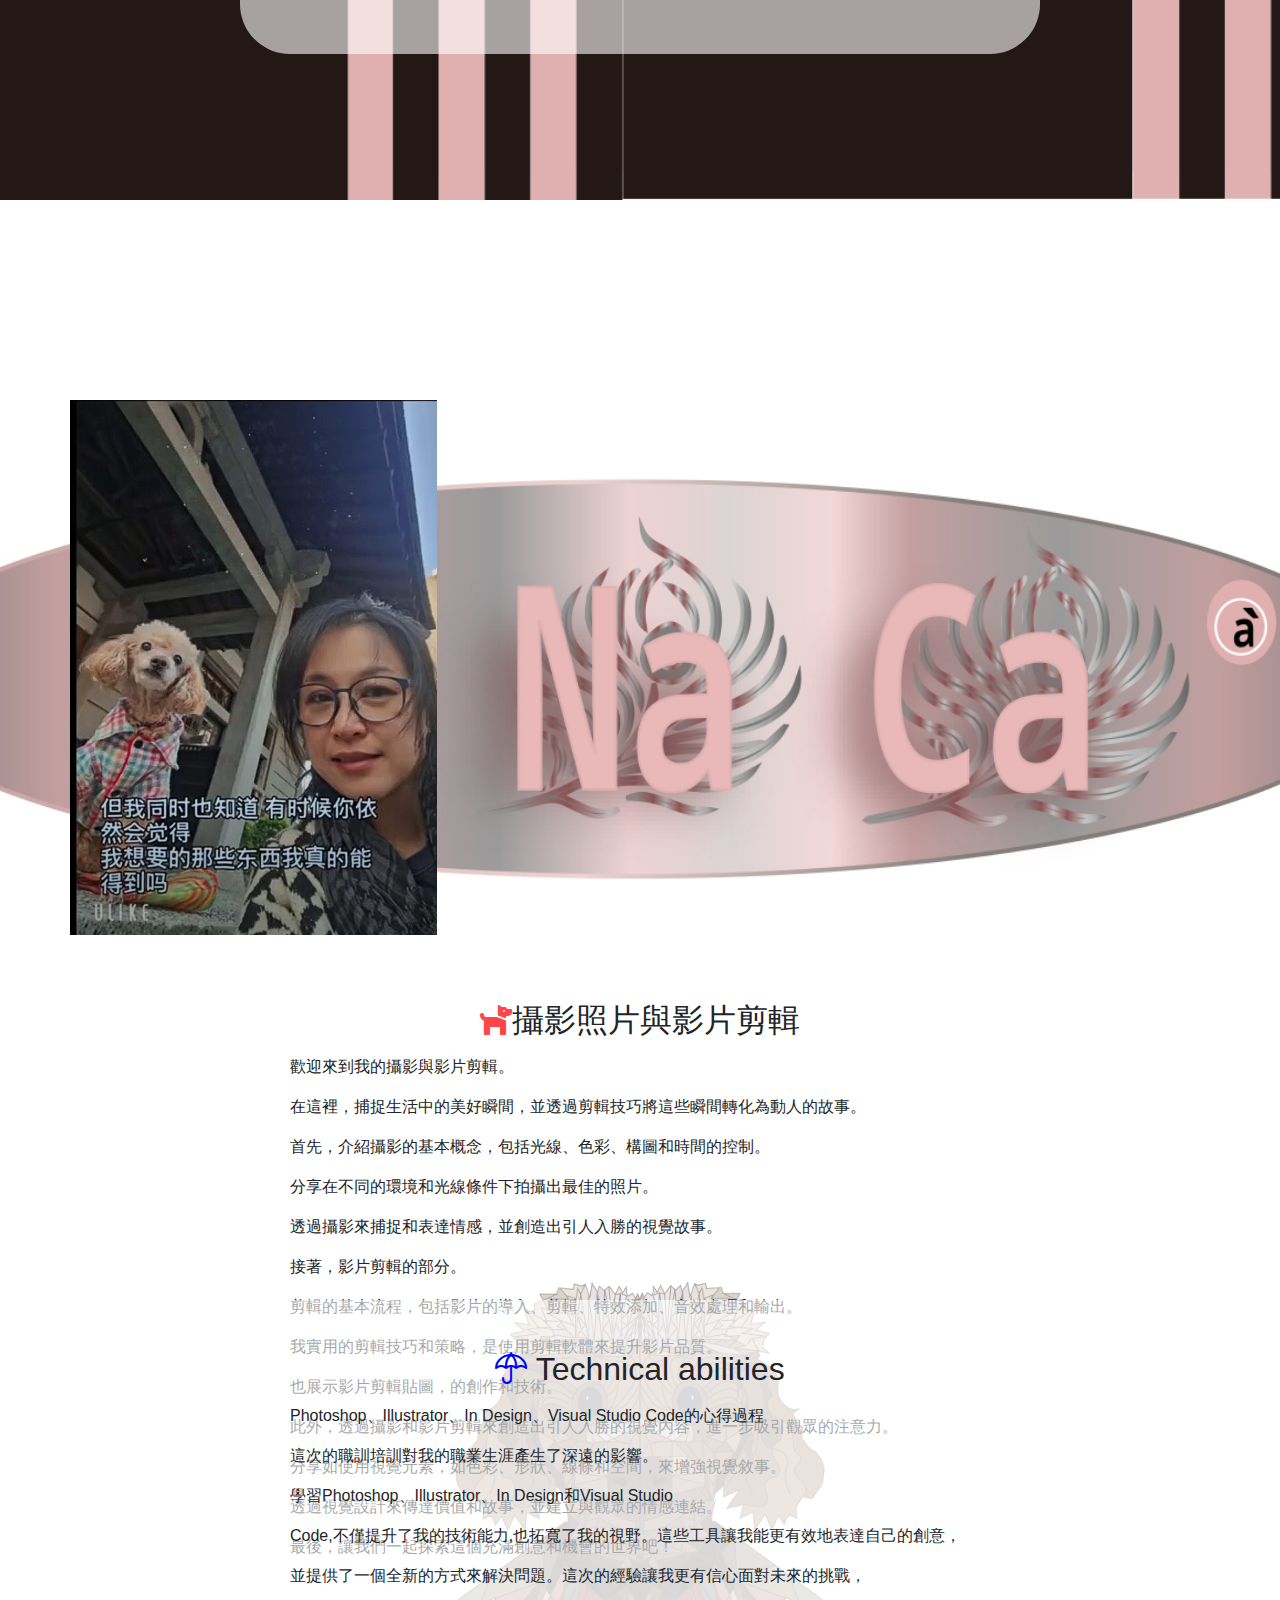
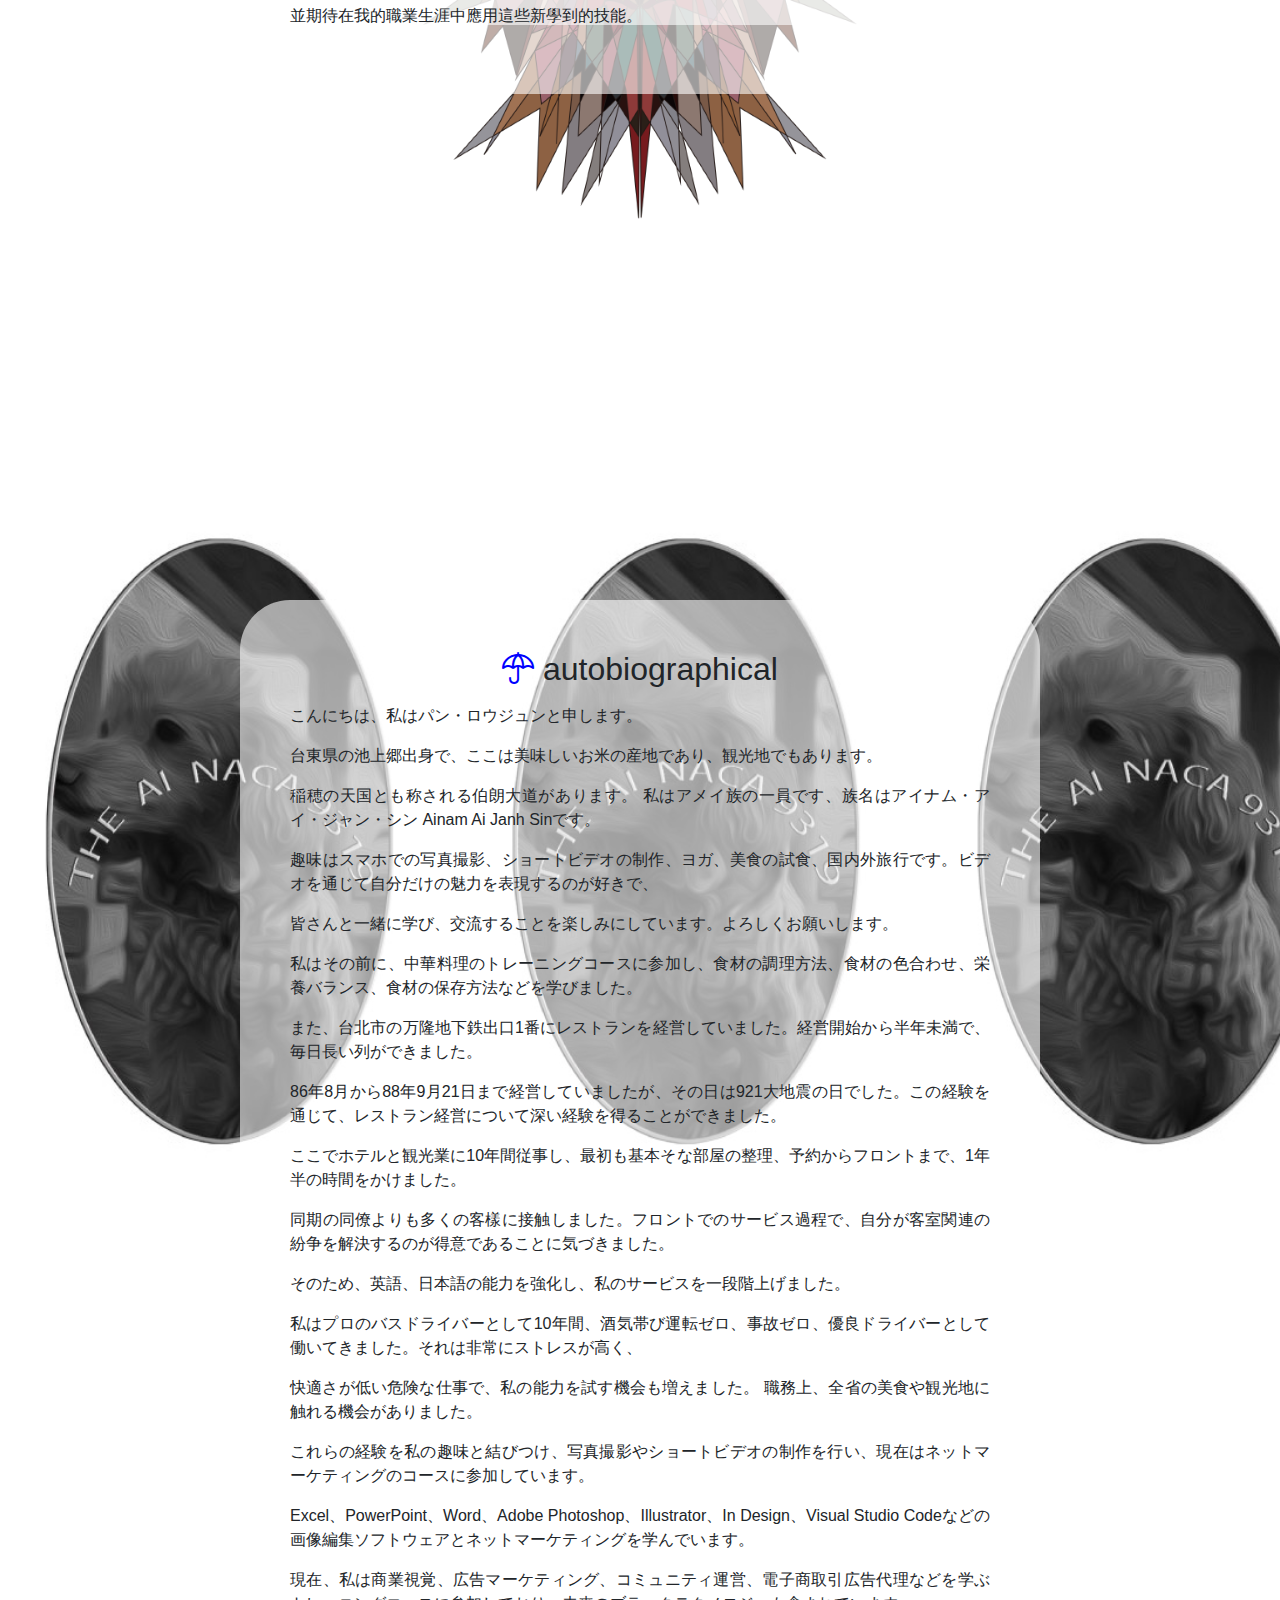
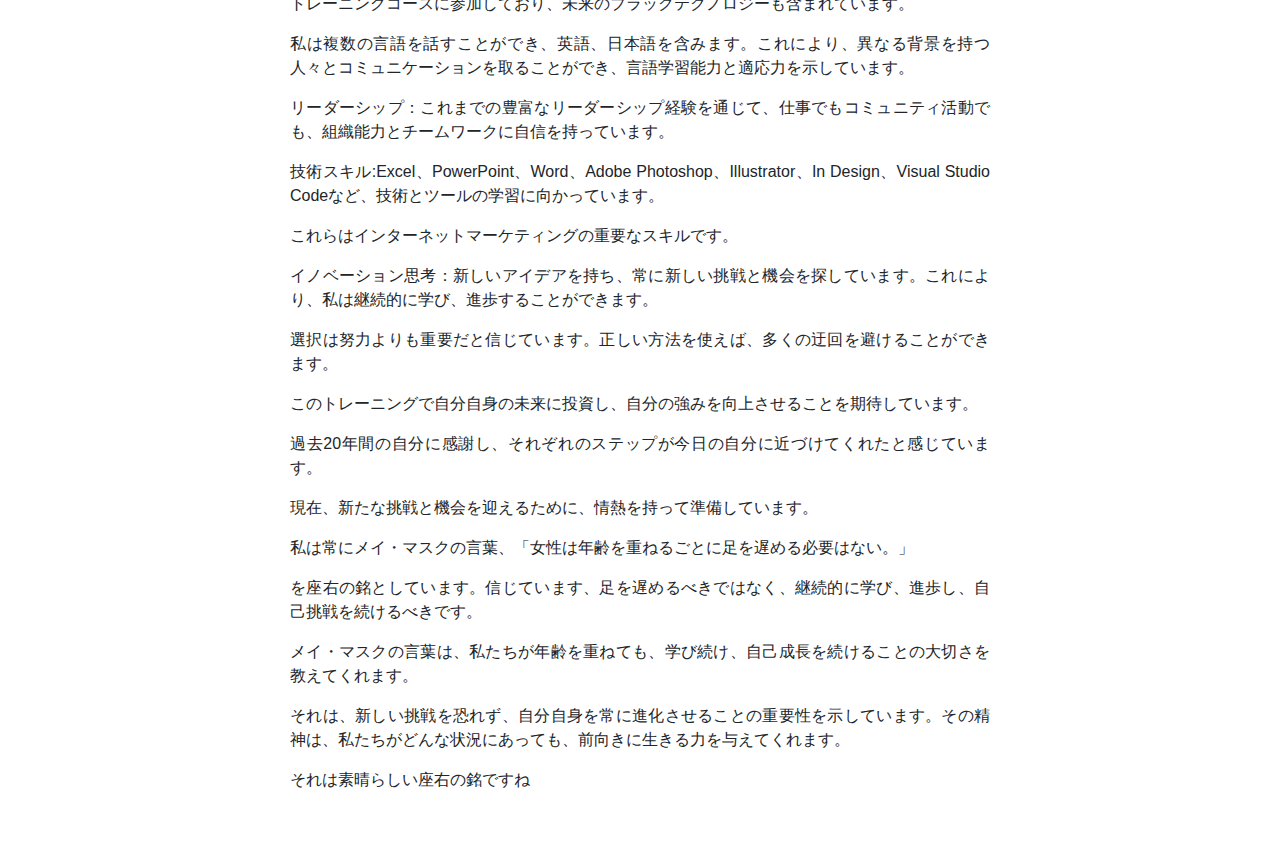
==== commit df1027eb: "Update index.html" ====
--- a/index.html
+++ b/index.html
@@ -70,7 +70,6 @@
                             width: 100%;
                         }
                     </style>
-                    <p>
                     <p>觀光產業職務的關係，接觸了全省各地的美食和觀光勝地。</p>
                     <p>希望職稱:</p>
                     <p>小編、網路行銷助理、行銷文案助理</p>
@@ -83,7 +82,6 @@
                     <p>技術技能：技術和工具,如Excel、PowerPoint、Word、adobe photoshop、Illustrator、InDesign</p>
                     <p> 都是在網路行銷領域的重要技能。</p>
                     <p> 創新思維：有創新的想法，總是在尋找新的挑戰和機會，讓我能夠持續學習和進步。</p>
-                    </p>
                 </div>
             </div>
         </div>
@@ -96,8 +94,8 @@
                     <h2><i class="bi bi-alarm"></i>個人資料</h2>
                     <p>
                     <p>主要手機</p>
-                    <p>0900-082-686</p>
-                    <p>E-mail:ainaca9319@gmail.com</p>
+                    <p>0900-082-6</p>
+                    <p>E-mail:ainaca93@gmail.com</p>
                     <p>通訊地址</p>
                     <p>桃園市桃園區中山路***</p>
                     <p>英文姓名</p>
@@ -223,4 +221,4 @@
 
 </body>
 
-</html>+</html>
